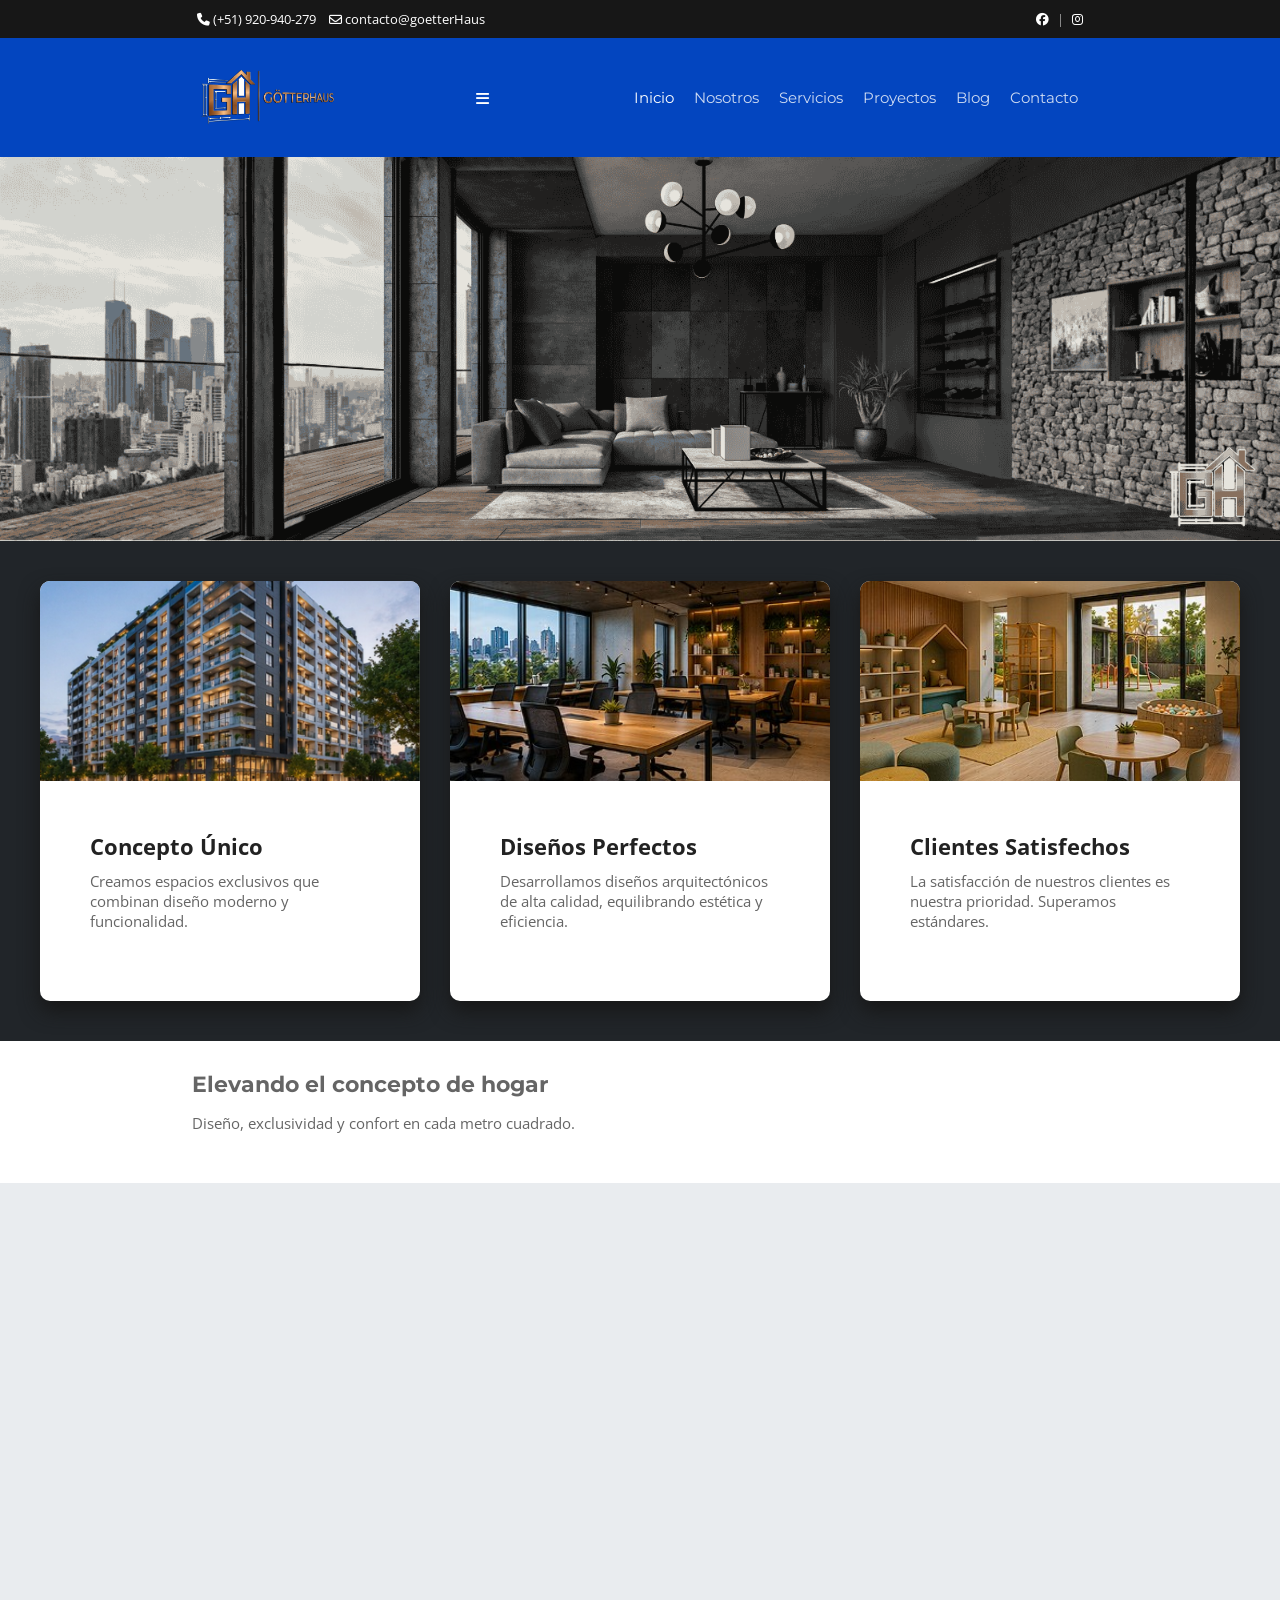
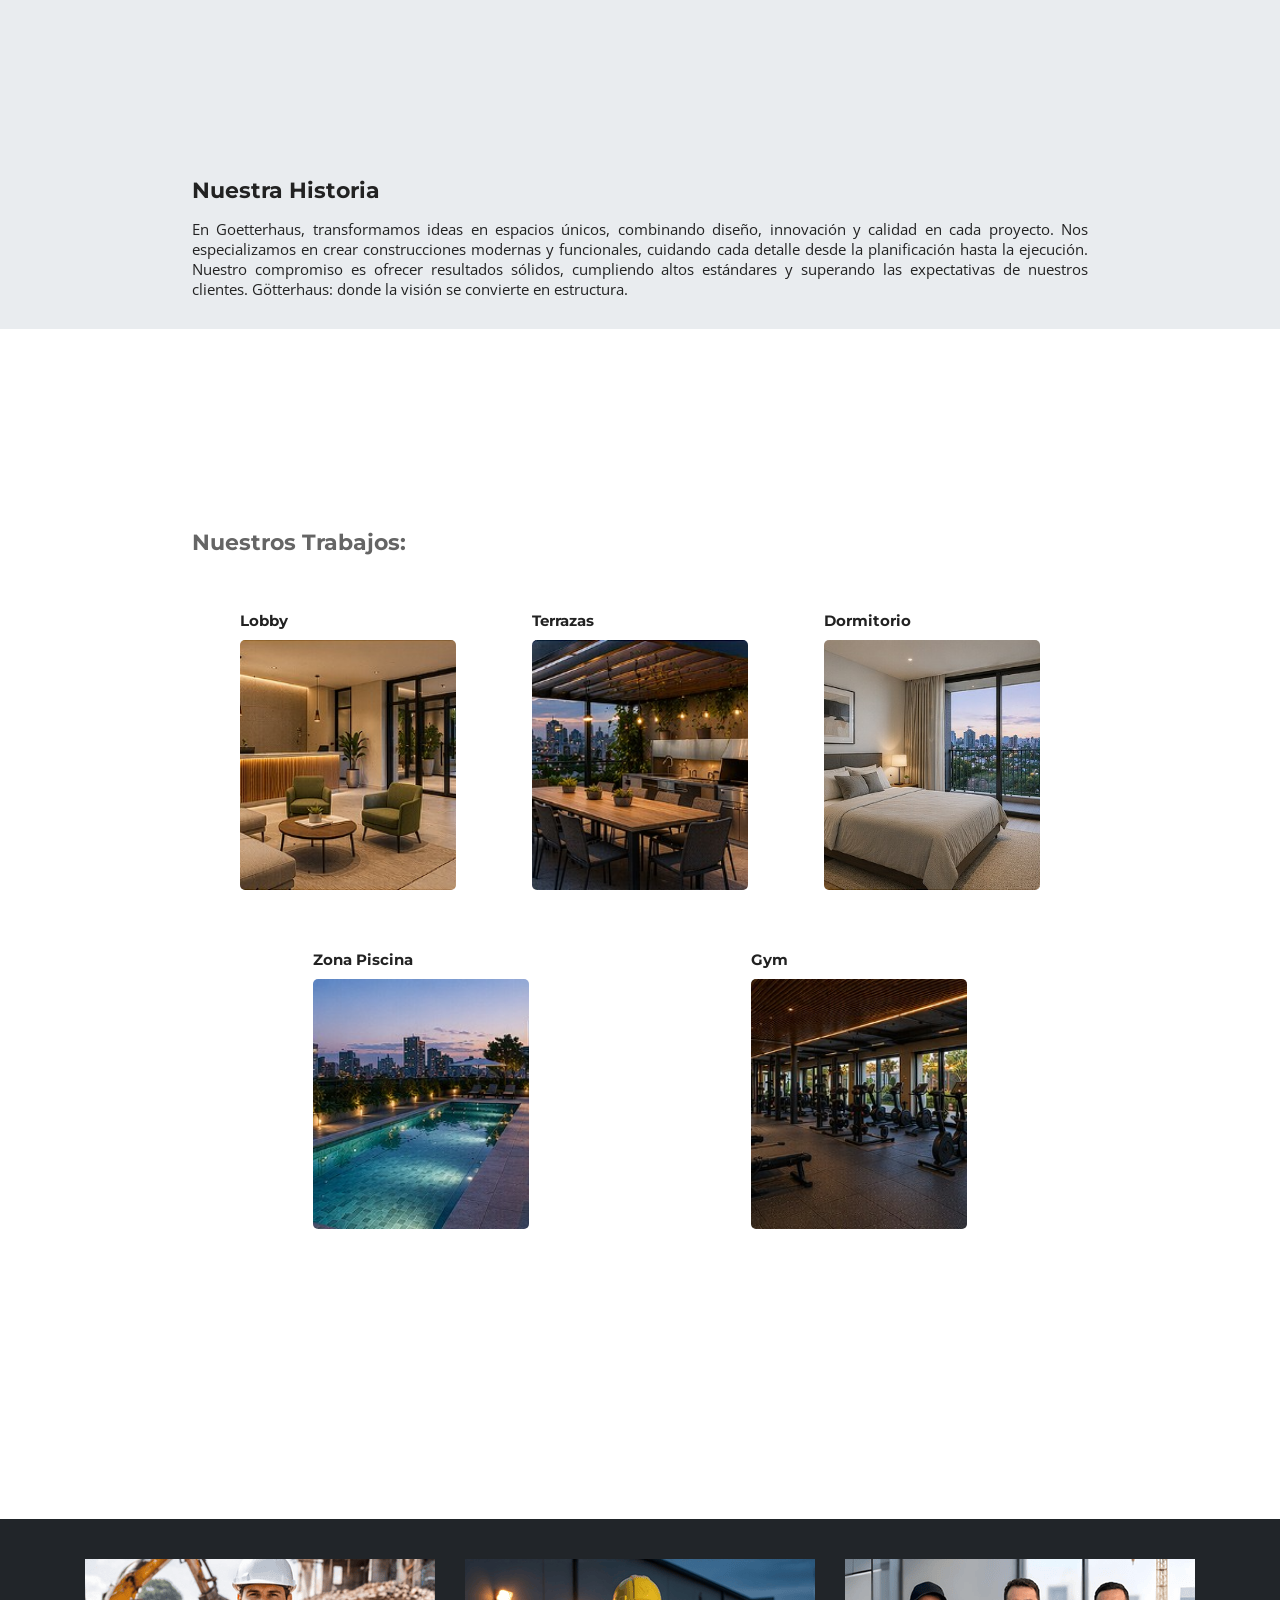
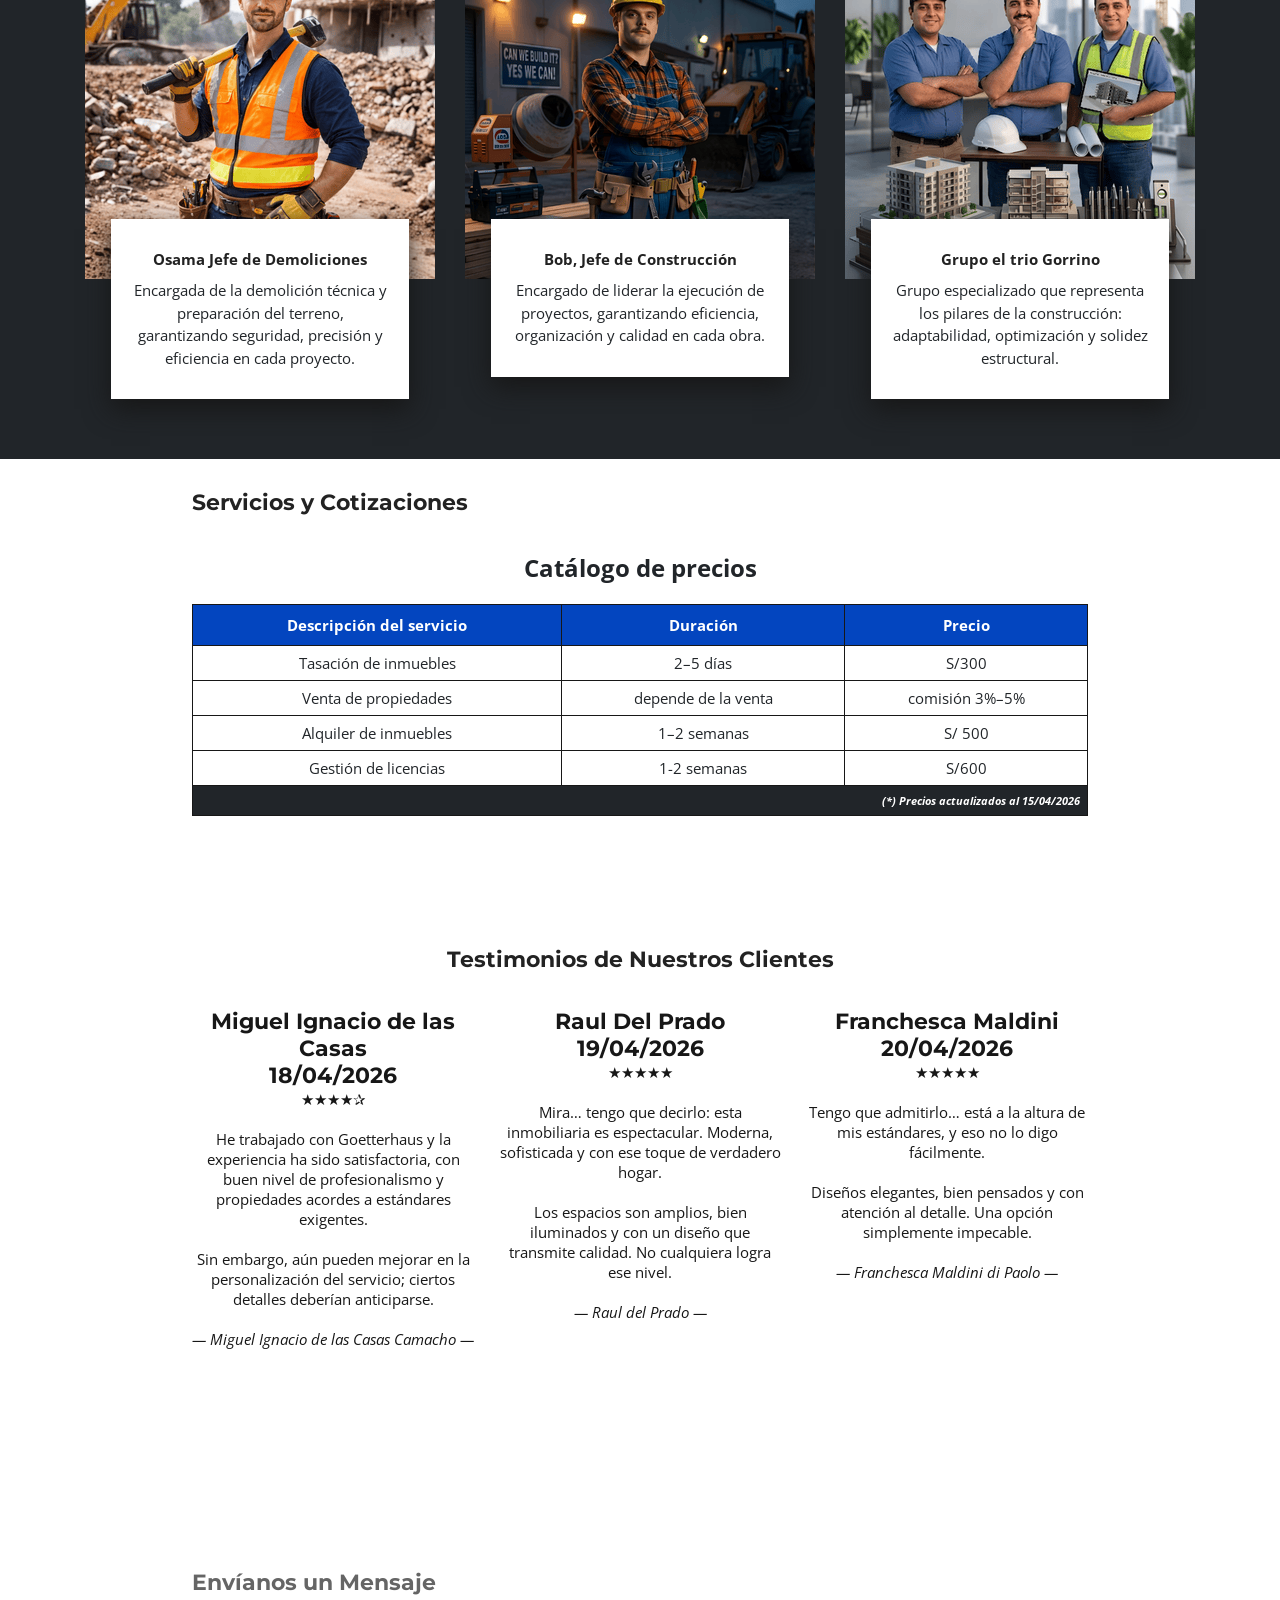
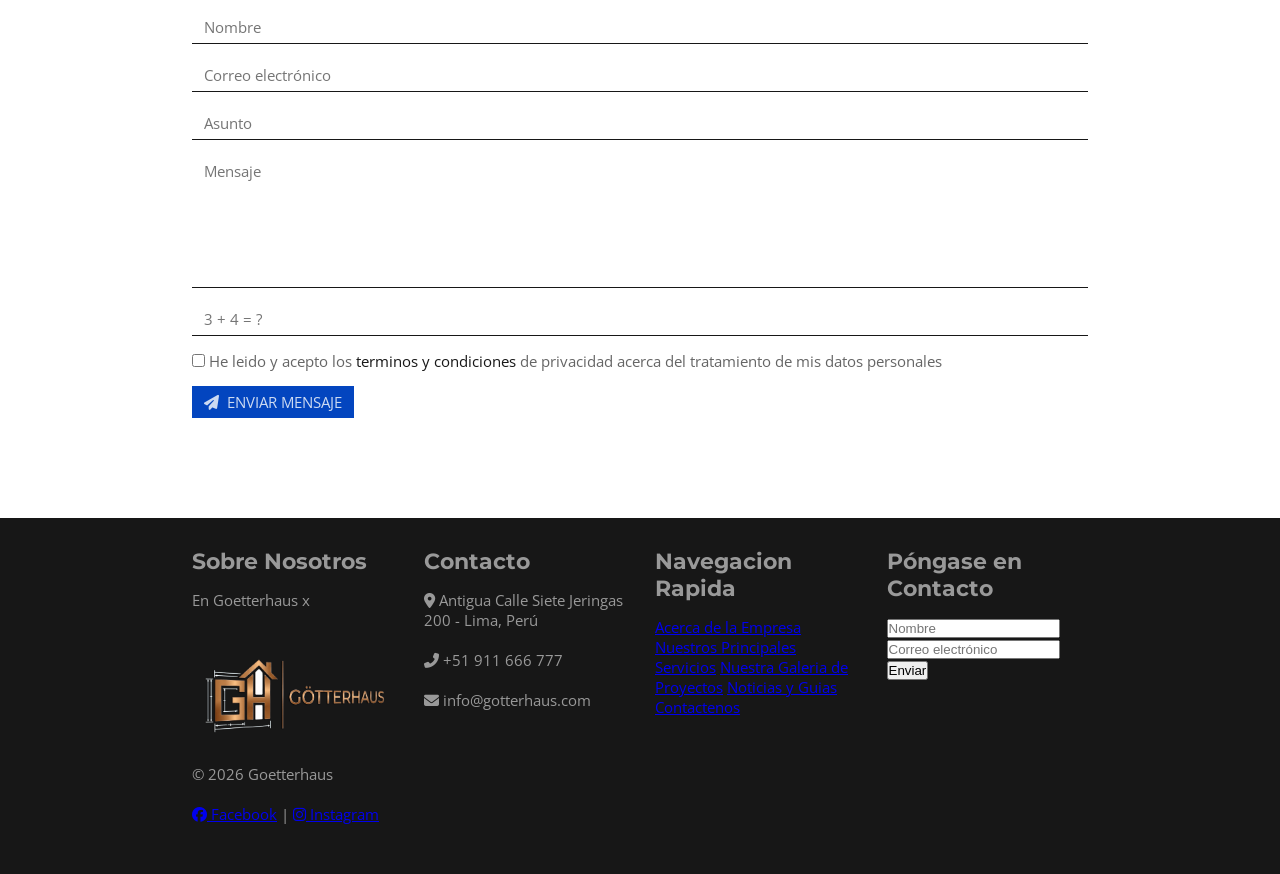
==== index.html @ 5c3af2b3 "Prueba de Guardado" ====
<!doctype html>
<html lang="es">
  <head>
    <meta charset="UTF-8" />
    <meta name="viewport" content="width=device-width, initial-scale=1.0" />
    <title>GoetterHaus inmobiliaria-Diseño</title>

    <link rel="stylesheet" href="assets/css/styles.css" />
    <link
      rel="shortcut icon"
      href="assets/img/iconogh.ico"
      type="image/x-icon"
    />

    <link rel="preconnect" href="https://fonts.googleapis.com" />
    <link rel="preconnect" href="https://fonts.gstatic.com" crossorigin />
    <link
      href="https://fonts.googleapis.com/css2?family=Montserrat:ital,wght@0,100..900;1,100..900&family=Open+Sans:ital,wght@0,300..800;1,300..800&display=swap"
      rel="stylesheet"
    />

    <link
      rel="stylesheet"
      href="https://cdnjs.cloudflare.com/ajax/libs/font-awesome/6.1.1/css/all.min.css"
    />
  </head>

  <body>
    <section id="topbar" class="padding-xs">
      <div class="container">
        <div class="topbar-container">
          <div class="topbar-contacts">
            <a target="_blank" href="tel+51920940279">
              <i class="fa-solid fa-phone"></i>
              (+51) 920-940-279
            </a>
            <a href="mailto:contacto@goetterHaus">
              <i class="fa-regular fa-envelope"></i>
              contacto@goetterHaus
            </a>
          </div>
          <!--fin del topbar-contacts-->

          <div class="topbar-social">
            <a href="#">
              <i class="fab fa-facebook"></i>
            </a>
            |
            <a href="#">
              <i class="fab fa-instagram"></i>
            </a>
          </div>
          <!--fin del topbar-social-->
        </div>
        <!--topbar-container-->
      </div>
      <!--fin del container-->
    </section>
    <!--fin del topbar-->

    <!-- Cabecera de la pagina -->
    <header class="header-principal sticky-top" id="header">
      <div class="nav-container">
        <div class="container padding-xs flex-header">
          <div class="nav-logo">
            <a href="index.html">
              <img class="img-fluid" src="assets/img/logogoetterhaus.png" alt="Goetterhaus">
            </a>
          </div>

          <!-- Menu hamburguesa -->
           <div class="nav-menu-toggle">
                <i class="fa-solid fa-bars"> </i>
           </div>
          <nav class="main-nav">
            <a class="main-nav-link main-nav-link-active" href="index.html">Inicio</a>
            <a class="main-nav-link" href="assets/pages/nosotros.html">Nosotros</a>
            <a class="main-nav-link" href="assets/pages/servicios.html">Servicios</a>
            <a class="main-nav-link" href="assets/pages/proyectos.html">Proyectos</a>
            <a class="main-nav-link" href="assets/pages/blog.html">Blog</a>
            <a class="main-nav-link" href="assets/pages/contactanos.html">Contacto</a>
          </nav>
        </div>
      </div>
    </header>

    <!-- Contenido principal -->
    <main>
      <section id="banner">
        <img
          class="img-fluid"
          src="assets/img/bannergh.png"
          alt="Imagen de Vista de Rascacielos"
        />
      </section>

     <section class="seccion-servicios">
            <div class="contenedor-tarjetas">
                <div class="tarjeta">
                    <img src="assets/img/edificio.jpg" alt="Concepto Único">
                    <div class="contenido-tarjeta">
                        <h3>Concepto Único</h3>
                        <p>Creamos espacios exclusivos que combinan diseño moderno y funcionalidad.</p>
                    </div>
                </div>

                <div class="tarjeta">
                    <img src="assets/img/coworking.jpg" alt="Diseños Perfectos">
                    <div class="contenido-tarjeta">
                        <h3>Diseños Perfectos</h3>
                        <p>Desarrollamos diseños arquitectónicos de alta calidad, equilibrando estética y eficiencia.
                        </p>
                    </div>
                </div>

                <div class="tarjeta">
                    <img src="assets/img/zonakids.jpg" alt="Clientes Satisfechos">
                    <div class="contenido-tarjeta">
                        <h3>Clientes Satisfechos</h3>
                        <p>La satisfacción de nuestros clientes es nuestra prioridad. Superamos estándares.</p>
                    </div>
                </div>
            </div>
        </section>

      <section id="slogan" class="padding-s">
        <div class="container">
          <h2>Elevando el concepto de hogar</h2>
          <p>Diseño, exclusividad y confort en cada metro cuadrado.</p>
        </div>
      </section>

      <section id="video-fondo">
        <div class="containervideo">
          <video class="video-fluid" muted autoplay loop>
            <source src="assets/video/vid1.mp4" type="video/mp4" />
          </video>
        </div>
      </section>

      <section id="blog" class="padding-xs">
        <div class="container">
          <h2>Nuestra Historia</h2>
          <p>
            En Goetterhaus, transformamos ideas en espacios únicos, combinando
            diseño, innovación y calidad en cada proyecto. Nos especializamos en
            crear construcciones modernas y funcionales, cuidando cada detalle
            desde la planificación hasta la ejecución. Nuestro compromiso es
            ofrecer resultados sólidos, cumpliendo altos estándares y superando
            las expectativas de nuestros clientes. Götterhaus: donde la visión
            se convierte en estructura.
          </p>
        </div>
      </section>

      <section class="padding-xl" id="galeria-fondo">
        <div class="container padding-xl">
          <h2>Nuestros Trabajos:</h2>
          <div class="galeria-bloques">
            <div class="item-trabajo">
              <p>Lobby</p>
              <img src="assets/img/lobby.jpg" alt="lobby" class="img-fluid" />
            </div>
            <div class="item-trabajo">
              <p>Terrazas</p>
              <img
                src="assets/img/terrazaconparrilla.jpg"
                alt="terrazas"
                class="img-fluid"
              />
            </div>
            <div class="item-trabajo">
              <p>Dormitorio</p>
              <img
                src="assets/img/dormitorio.jpg"
                alt="dormitorio"
                class="img-fluid"
              />
            </div>
            <div class="item-trabajo">
              <p>Zona Piscina</p>
              <img
                src="assets/img/zonapiscina.jpg"
                alt=" zona piscina"
                class="img-fluid"
              />
            </div>
            <div class="item-trabajo">
              <p>Gym</p>
              <img src="assets/img/gym.jpg" alt="gym" class="img-fluid" />
            </div>
          </div>
        </div>
      </section>
<section class="contenedor-tarjetas">
            <div class="tarjeta-equipo">
                <div class="imagen-equipo">
                    <img src="assets/img/obl.png" alt="Osama 11/9 Demoliciones">
                </div>
                <div class="contenido-equipo">
                    <h3>Osama Jefe de Demoliciones</h3>
                    <p>Encargada de la demolición técnica y preparación del terreno, garantizando seguridad, precisión y
                        eficiencia en cada proyecto.</p>
                </div>
            </div>
            <div class="tarjeta-equipo">
                <div class="imagen-equipo">
                    <img src="assets/img/bobelconstructor.png" alt="Bob Jefe Constructor">
                </div>
                <div class="contenido-equipo">
                    <h3>Bob, Jefe de Construcción</h3>
                    <p>Encargado de liderar la ejecución de proyectos, garantizando eficiencia, organización y calidad
                        en cada obra.</p>
                </div>
            </div>

            <div class="tarjeta-equipo">
                <div class="imagen-equipo">
                    <img src="assets/img/grupoporcino.png" alt="grupoPorcino">
                </div>
                <div class="contenido-equipo">
                    <h3>Grupo el trio Gorrino</h3>
                    <p>Grupo especializado que representa los pilares de la construcción: adaptabilidad, optimización y
                        solidez estructural.</p>
                </div>
            </div>

        </section>

      <section class="padding-s" id="servicios">
        <div class="container">
          <div id="muestra">
            <h2>Servicios y Cotizaciones</h2>
          </div>
          <table class="tbl-servicios">
            <caption>
              Catálogo de precios
            </caption>
            <thead>
              <tr>
                <th>Descripción del servicio</th>
                <th>Duración</th>
                <th>Precio</th>
              </tr>
            </thead>
            <tbody>
              <tr>
                <td>Tasación de inmuebles</td>
                <td>2–5 días</td>
                <td>S/300</td>
              </tr>
              <tr>
                <td>Venta de propiedades</td>
                <td>depende de la venta</td>
                <td>comisión 3%–5%</td>
              </tr>
              <tr>
                <td>Alquiler de inmuebles</td>
                <td>1–2 semanas</td>
                <td>S/ 500</td>
              </tr>
              <tr>
                <td>Gestión de licencias</td>
                <td>1-2 semanas</td>
                <td>S/600</td>
              </tr>
            </tbody>
            <tfoot>
              <tr>
                <td colspan="3">(*) Precios actualizados al 15/04/2026</td>
              </tr>
            </tfoot>
          </table>
        </div>
      </section>

     <section id="testimonios" class="padding-xl">
        <div class="container">

          <h2>Testimonios de Nuestros Clientes</h2>

          <div class="testimonio-container "> 

            <div class="col">
                <article>
                  <h3>Miguel Ignacio de las Casas</h3>
                  <h4>18/04/2026</h4>
                  <p>★★★★✰</p>
                  <p>
                    He trabajado con Goetterhaus y la experiencia ha sido
                    satisfactoria, con buen nivel de profesionalismo y propiedades
                    acordes a estándares exigentes.
                  </p>
                  <p>
                    Sin embargo, aún pueden mejorar en la personalización del
                    servicio; ciertos detalles deberían anticiparse.
                  </p>
                  <p class="firma">— Miguel Ignacio de las Casas Camacho —</p>
                </article>
            </div>

            <div class="col">
                <article>
                  <h3>Raul Del Prado</h3>
                  <h4>19/04/2026</h4>
                  <p>★★★★★</p>
                  <p>
                    Mira… tengo que decirlo: esta inmobiliaria es espectacular.
                    Moderna, sofisticada y con ese toque de verdadero hogar.
                  </p>
                  <p>
                    Los espacios son amplios, bien iluminados y con un diseño que
                    transmite calidad. No cualquiera logra ese nivel.
                  </p>
                  <p class="firma">— Raul del Prado —</p>
                </article>
            </div>

            <div class="col">
                <article>
                  <h3>Franchesca Maldini</h3>
                  <h4>20/04/2026</h4>
                  <p>★★★★★</p>
                  <p>
                    Tengo que admitirlo… está a la altura de mis estándares, y eso
                    no lo digo fácilmente.
                  </p>
                  <p>
                    Diseños elegantes, bien pensados y con atención al detalle. Una
                    opción simplemente impecable.
                  </p>
                  <p class="firma">— Franchesca Maldini di Paolo —</p>
                </article>
            </div>

          </div>
        </div>
      </section>
      
      <!-- Formulario de Contacto -->
      <section id="contacto" class="padding-xl">
        <div class="container">
          <h2>Envíanos un Mensaje</h2>

          <!-- Objeto formulario -->
          <form action="#">
            <!-- Flexbox -->
            <div>
              <div>
                <input class="form-control" type="text" placeholder="Nombre">
              </div>
              <div>
                <input class="form-control" type="email" placeholder="Correo electrónico">
              </div>
              <div>
                <input class="form-control" type="text" placeholder="Asunto">
              </div>
              <div>
                <textarea class="form-control form-control-noresize" placeholder="Mensaje" rows="6" cols="40"></textarea>
              </div>
              <div>
                <input class="form-control" type="text" placeholder="3 + 4 = ?">
              </div>
              <div>
                <input type="checkbox">
                <label for="">He leido y acepto los 
                  <a class="form-link" target="_blank" 
                  href="https://www.iubenda.com/es/help/37616-que-son-los-terminos-y-condiciones-y-para-que-sirven/">terminos y condiciones</a>
                  de privacidad acerca del tratamiento de mis datos personales
                </label>
              </div>
              <div>
                <button class="form-submit" type="submit"><i class="fa-solid fa-paper-plane"> </i>
                &nbsp;Enviar mensaje</button>
              </div>
            </div>
          </form>
        </div>
      </section>
    </main>

    <footer id="footer" class="padding-s">
      <div class="container">
        <!-- Flexbox Padre footer-->
        <div class="footer-flexbox">
          <!-- FH1 footer -->
          <div class="footer-column">
            <div class="footer-column-about">
              <h2>Sobre Nosotros</h2>
              <p>En Goetterhaus x</p>
              <div class="imagen-column-about">
                <img class="img-fluid" src="assets/img/logogoetterhaus.png" alt="Goetterhaus">
              </div>
            </div>
          </div>

          <!-- FH2 footer -->
          <div class="footer-column">
            <div class="footer-column-contacts">
              <h2>Contacto</h2>
              <p>
                <i class="fas fa-map-marker-alt"></i> Antigua Calle Siete Jeringas
                200 - Lima, Perú
              </p>
              <p><i class="fas fa-phone-alt"></i> +51 911 666 777</p>
              <p><i class="fas fa-envelope"></i> info@gotterhaus.com</p>
            </div>
          </div>

          <!-- FH3 footer -->
          <div class="footer-column">
            <div class="footer-column-navfast">
              <h2>Navegacion Rapida</h2>
              <a href="#">Acerca de la Empresa</a>
              <a href="#">Nuestros Principales Servicios</a>
              <a href="#">Nuestra Galeria de Proyectos</a>
              <a href="#">Noticias y Guias</a>
              <a href="#">Contactenos</a>
            </div>
          </div>

          <!-- FH4 footer (form) -->
          <div class="footer-column">
            <div class="footer-column-send">
              <h2>Póngase en Contacto</h2>
              <form>
              <input type="text" placeholder="Nombre" required />
              <input type="email" placeholder="Correo electrónico" required />
              <button type="submit">Enviar</button>
              </form>
            </div>
          </div>
        </div>

        <!-- Flexbox Padre footer copy-->
        <div class="footercopy-flexbox">
          <!-- FH1 footer copy -->
          <div class="footercopy-column">
            <div>
              <p>&copy; 2026 Goetterhaus</p>
            </div>
          </div>
          <!-- FH1 footer copy -->
          <div>
            <div class="footercopy-column">
              <p>
                <a href="#"><i class="fab fa-facebook"></i> Facebook</a> |
                <a href="#"><i class="fab fa-instagram"></i> Instagram</a>
              </p>
            </div>
          </div>
        </div>
      </div>
    </footer>
  </body>
</html>
---- assets/css/styles.css ----
/* ----------------------------------- */
/* Declarar Variables CSS */
/* ----------------------------------- */
:root {
  /* Paleta de colores */
  --color1: #0345bf;
  /*Color del fondo del top bar*/
  --color2: #ffffff;
  /*Color del texto del top bar*/
  --color3: #656565;
  /*Color gris medio(para texto con fondo blanco)*/
  --color4: #222222;
  /*Color gris oscuro(para titulos)*/
  --color5: #212529;
  /*Color gris muy oscuro(para fondo)*/
  --color6: #171717;
  /*Color del fondo del pie de pagina*/
  --color7: #999999;
  /*Color del texto del pie de pagina*/
  --color8: #e9ecef;
  /*Color gris claro(para fondos)*/
  --color9: #dee2e6;
  /*Color subheading de los colaboradores*/
  --color10: #ffffffcc;
  /*X*/
  --color11: #0345bfb3; /*Color azul con transparrencia para el efecto hover de las fotos del equipo*/

  /* Tipografia */
  --fuente-titulos: "Montserrat", sans-serif;
  --fuente-Parrafos: "Open Sans", sans-serif;

  /* Interlineado */
  --spacing1: 1.8;
}

/* ----------------------------------- */
/* Selector universal de elementos */
/* ----------------------------------- */
* {
  /* Elimina los espacios predeterminados */
  margin: 0;
  padding: 0;

  /* Evita que un contenedor cambie de tamaño al agregar espacios */
  box-sizing: border-box;
}

/* ----------------------*/
/* Selectores de tipo id */
/* ----------------------*/

#header {
  background-color: var(--color1);
  color: var(--color2);
}

/*Flex box barra de menu*/
.flex-header {
  background-color: var(--color1);
  display: flex;
  flex-direction: row;
  justify-content: space-between;
  align-items: center;
}

.main-nav {
  display: flex;
  flex-direction: row;
}

.main-nav-link {
  display: inline-block;
  /*Trata cada enlaze como una caja*/
  color: var(--color10);
  padding: 5px 10px;
  text-decoration: none;
  transition: all 0.4s ease-in-out;
}

.main-nav-link:hover {
  color: var(--color2);
}

.main-nav-link-active {
  color: var(--color2);
}

#footer {
  background-color: var(--color6);
  color: var(--color7);
}

#muestra {
  background-color: var(--color2);
  color: var(--color4);
}

#concept {
  background-color: var(--color5);
  color: var(--color2);
}

#design {
  background-color: var(--color4);
  color: var(--color2);
}

#customers {
  background-color: var(--color6);
  color: var(--color2);
}

#blog {
  color: var(--color4);
  background-color: var(--color8);
  text-align: justify;
}

#team {
  background-color: var(--color5);
  color: var(--color9);
}

#team h2 {
  color: var(--color2);
}

#testimonios {
  color: var(--color4);
  background-color: var(--color2);
  text-align: center;
}

#video-fondo {
  background-color: var(--color8);
  padding-top: 40px;
  padding-bottom: 40px;
}

/* ---------------------------- */
/* Selectores de tipo etiqueta */
/* ----------------------------*/

/* aplicar estilos a los elementos de la pagina */
body {
  background-color: var(--color2);
  color: var(--color3);
  font-family: var(--fuente-Parrafos);
  font-size: 15px;
}

h1,
h2,
h3,
h4,
h5,
h6 {
  font-family: var(--fuente-titulos);
  font-size: 22px;
}

nav a {
  font-family: var(--fuente-titulos);
}

h2 {
  margin-bottom: 15px;
}

/* Elimina los espacios que aparecen debajo del objeto imagen y video */
img,
video {
  display: block;
}

p {
  margin-bottom: 20px;
}

nav a {
  color: white;
  /*Color de la letra de el encabezado*/
  text-decoration: none;
  /* quita el subrayado */
}

/* ---------------------- */
/* Selector de tipo class */
/* -----------------------*/

/* Padding extra pequeño */
.padding-xs {
  padding-top: 10px;
  padding-bottom: 10px;
}

/* Padding pequeño */
.padding-s {
  padding-top: 30px;
  padding-bottom: 30px;
}

/* Padding extra grande */
.padding-xl {
  padding-top: 100px;
  padding-bottom: 100px;
}

/* Ajustar el ancho del contenedor en pantalla */
.container {
  max-width: 70%;
  margin: auto;
}

.containervideo {
  max-width: 70%;
  margin: auto;
}

.nav-logo {
  width: 149px;
  height: auto;
}

/* Responsive para imagenes */
.img-fluid {
  width: 100%;
  height: auto;
}

/* Responsive para videos */
.video-fluid {
  width: 100%;
  height: auto;
  aspect-ratio: 16 / 9;
}

.tbl-servicios {
  width: 100%;
  border-collapse: collapse;
}

.tbl-servicios th {
  background-color: var(--color1);
  color: var(--color2);
  border: 1.5px solid var(--color6);
  padding: 10px;
}

.tbl-servicios td {
  border: 1px solid var(--color6);
  padding: 7px;
  color: var(--color5);
  text-align: center;
}

.tbl-servicios tfoot td {
  font-size: 0.7rem;
  text-align: right;
  font-style: italic;
  font-weight: bold;
  background-color: var(--color5);
  color: var(--color2);
}

.tbl-servicios caption {
  font-weight: bold;
  text-align: center;
  font-size: 1.5rem;
  color: var(--color5);
  padding-top: 20px;
  padding-bottom: 20px;
}

.firma {
  margin-top: 15px;
  font-style: italic;
}

.galeria-bloques {
  text-align: center;
  width: 100%;
  margin-bottom: 50px;
}

.item-trabajo {
  width: 100%;
  margin: auto;
  padding: 20px;
  text-align: left;
}

.item-trabajo p {
  color: var(--color4);
  font-family: var(--fuente-titulos);
  font-size: 15px;
  font-weight: bold;
  margin-bottom: 10px;
}

/* flexbox Informacion acerca de nosotros */

.contenedor-tarjetas {
  background-color: var(--color5);
  display: flex;
  justify-content: center;
  flex-wrap: wrap;
  gap: 30px;
  padding: 40px;
}

.tarjeta {
  background: var(--color2);
  border-radius: 10px;
  overflow: hidden;
  box-shadow: 0 10px 20px var(--color6);
  transition: transform 0.4s ease;
  flex: 1;
  max-width: 400px;
}

.tarjeta:hover {
  transform: translateY(-15px);
}

.tarjeta img {
  width: 100%;
  height: 200px;
  object-fit: cover;
}

.contenido-tarjeta {
  padding: 50px;
}

.contenido-tarjeta h3 {
  margin-bottom: 10px;
  color: var(--color4);
  font-family: var(--fuente-Parrafos);
}
.contenido-tarjeta-equipo h3 {
  margin: 10px;
  color: var(--color4);
  font-family: var(--fuente-Parrafos);
}

/*flexbox galeria de proyectos*/
.galeria-bloques {
  display: flex;
  flex-wrap: wrap;
  justify-content: center;
  gap: 20px;
  padding: 20px;
}

.item-trabajo {
  flex: 0 1 30%;
  transition:
    transform 0.3s ease,
    box-shadow 0.3s ease;
  cursor: pointer;
}

.item-trabajo:hover {
  transform: scale(1.1);
  box-shadow: 0 10px 20px;
}

.item-trabajo img {
  width: 100%;
  height: 250px;
  object-fit: cover;
  border-radius: 5px;
}

#topbar {
  background-color: var(--color6);
  color: var(--color7);
  font-size: 0.8rem;
}

.topbar-container {
  display: flex;
  flex-direction: row;
  justify-content: space-between;
  align-items: center;
}

.topbar-container a {
  color: var(--color2);
  text-decoration: none;
  padding: 0px 5px;
}

.sticky-top {
  /*Deja el elemento pegado cuando llegue a la posicion 0 de la parte superior de la ventana*/
  position: sticky;
  top: 0px;
  /*Controla la profundidad de la caja, mientras mas alto sea el número, mas "encima" se mostrara la caja*/
  z-index: 1000;
}

/*Clase para estilizar el formulario*/
.form-control {
  display: block;
  /*Se trabajara como una caja*/
  width: 100%;
  padding: 6px 12px;
  margin-bottom: 15px;
  font: inherit; /*Hereda la fuente del body*/
  border: 1px;
  outline: none;
  border-bottom: 1px solid var(--color6);
}

.form-link {
  color: var(--color6);
  text-decoration: none;
}

.form-submit {
  background-color: var(--color1);
  color: var(--color10);
  padding: 6px 12px;
  border: 1px;
  font: inherit;
  margin-top: 15px;
  cursor: pointer;
  text-transform: uppercase;
  transition: all 0.3s ease-in-out;
}

.form-submit:hover {
  background-color: var(--color4);
}

.form-control-noresize {
  resize: none;
}

.footer-flexbox {
  display: flex;
  flex-direction: row;
  margin-left: -15px;
  margin-right: -15px;
}

.footer-column {
  flex-basis: 0;
  flex-grow: 1;
  padding-left: 15px;
  padding-right: 15px;
}


/* Sección principal del título de página. Permite mostrar una imagen de fondo centrada,
alinear el contenido al centro y controlar la apariencia visual del banner */
.page-title {
  height: 300px;
  display: flex;
  justify-content: center;
  align-items: center;
  text-align: center;
  color: var(--color2);
  background-size: cover;
  background-position: center;
  position: relative;
  background-image: url("../img/exteriores.jpg");
}

/* Capa superpuesta con degradado oscuro para mejorar la visibilidad del texto */
.page-title::before {
  content: "";
  position: absolute;
  inset: 0;
  background: linear-gradient(rgba(0, 0, 0, 0.65), rgba(0, 0, 0, 0.35));
}

/* Contenedor del texto principal. Se coloca encima del degradado */
.page-title-content {
  position: relative;
  z-index: 1;
}
/* Estilo del título principal */
.page-title-content h2 {
  font-size: 2.5rem !important;
  margin-bottom: 10px;
}

/* Estilo del texto descriptivo */
.page-title-content p {
  font-size: 1.1rem;
}

/*Contenido tarjeta equipo*/

.tarjeta-equipo {
  flex: 1;
  min-width: 250px;
  max-width: 350px;
  display: flex;
  flex-direction: column;
  align-items: center;
  margin-bottom: 20px;
}

.imagen-equipo {
  position: relative;
  width: 100%;
  height: 320px;
  overflow: hidden;
}

.imagen-equipo img {
  width: 100%;
  height: 100%;
  object-fit: cover;
  display: block;
}

.imagen-equipo::after {
  content: "";
  position: absolute;
  top: 0;
  left: 0;
  width: 100%;
  height: 100%;
  background-color: var(--color11);
  opacity: 0;
  transition: opacity 0.4s ease;
}

.tarjeta-equipo:hover .imagen-equipo::after {
  opacity: 1;
}

.contenido-equipo {
  background: var(--color2);
  width: 85%;
  margin-top: -60px;
  position: relative;
  z-index: 10;
  padding: 30px 20px;
  text-align: center;
  box-shadow: 0 10px 25px var(--color6);
}

/* Textos dentro del recuadro */
.contenido-equipo h3 {
  margin: 0 0 10px 0;
  color: var(--color4);
  font-family: var(--fuente-Parrafos);
  font-size: 15px;
}

.contenido-equipo p {
  margin: 0;
  color: var(--color5);
  font-size: 15px;
  line-height: 1.5;
}

.col {
  flex: 1;
  flex-wrap: wrap;
  padding-top: 20px;
}

.testimonio-container {
  display: flex;
  flex-direction: row;
  justify-content: center;
  color: var(--color6);
  gap: 25px;
}
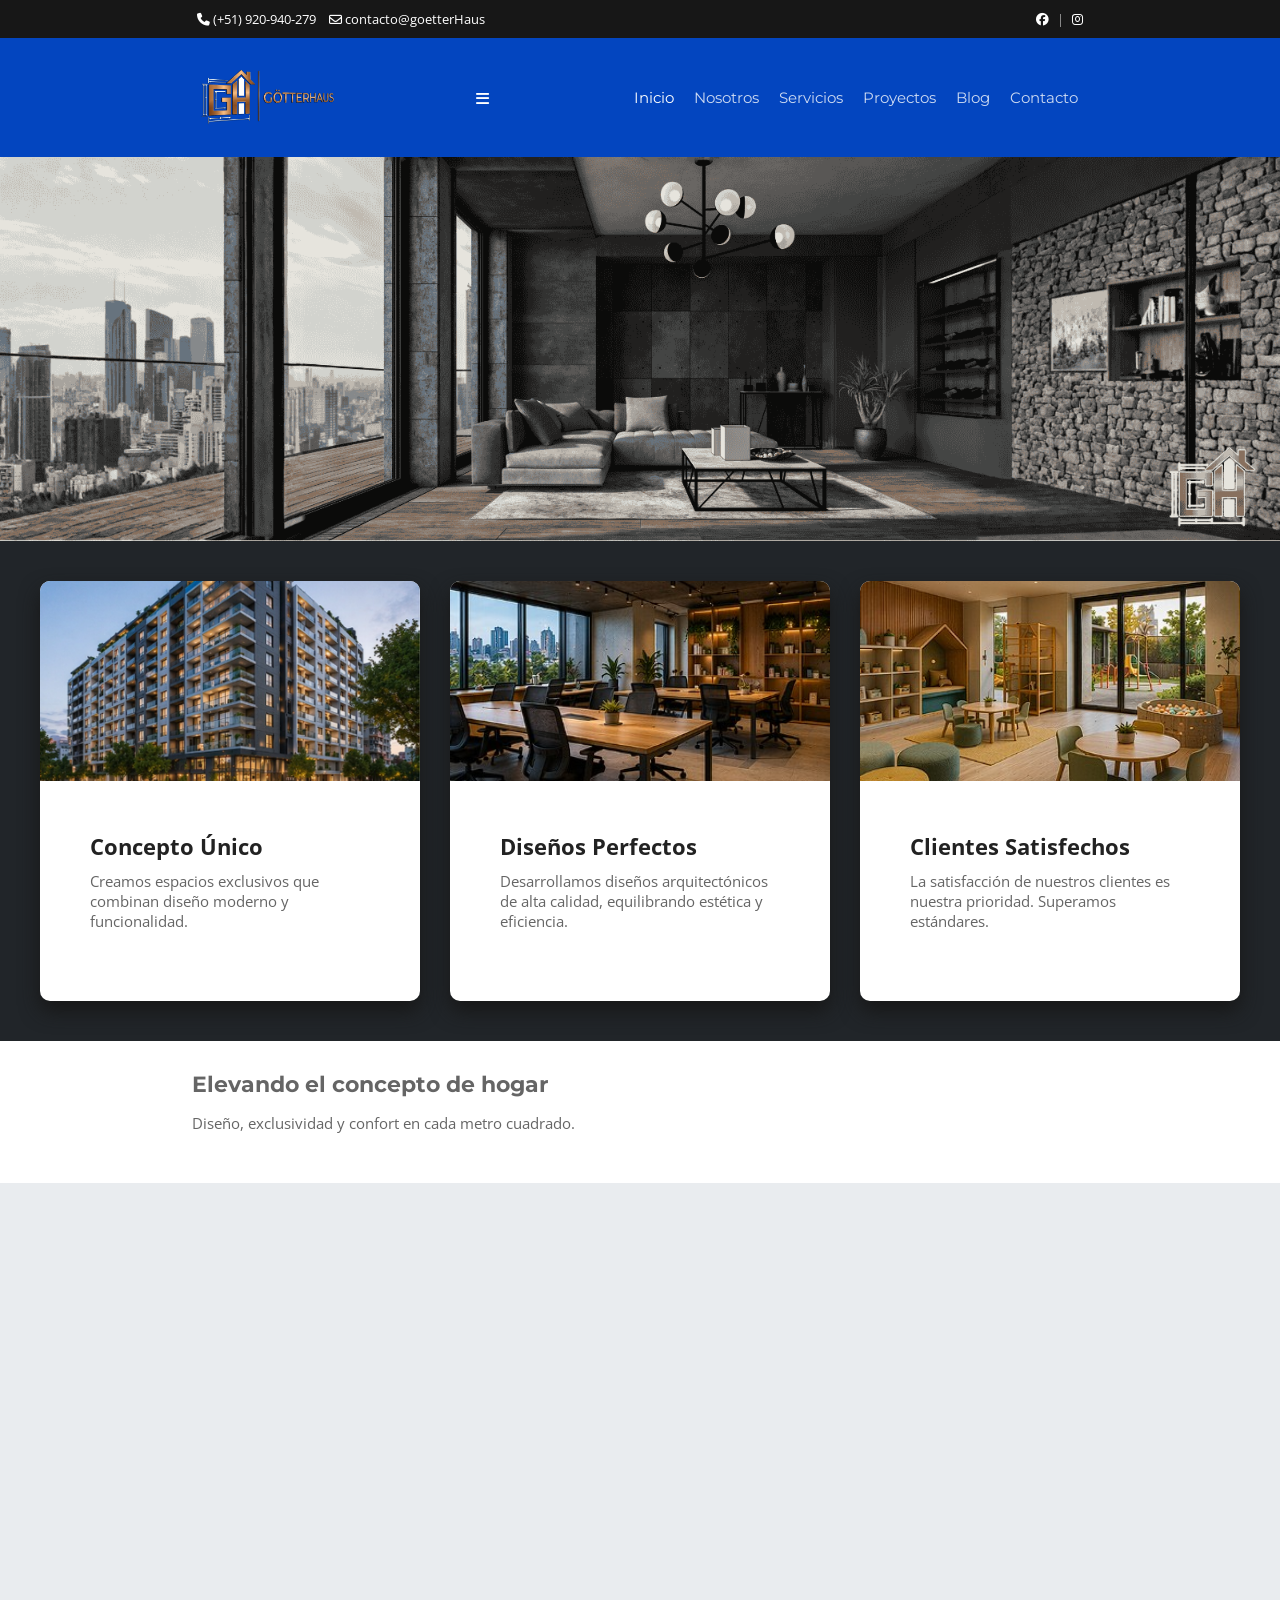
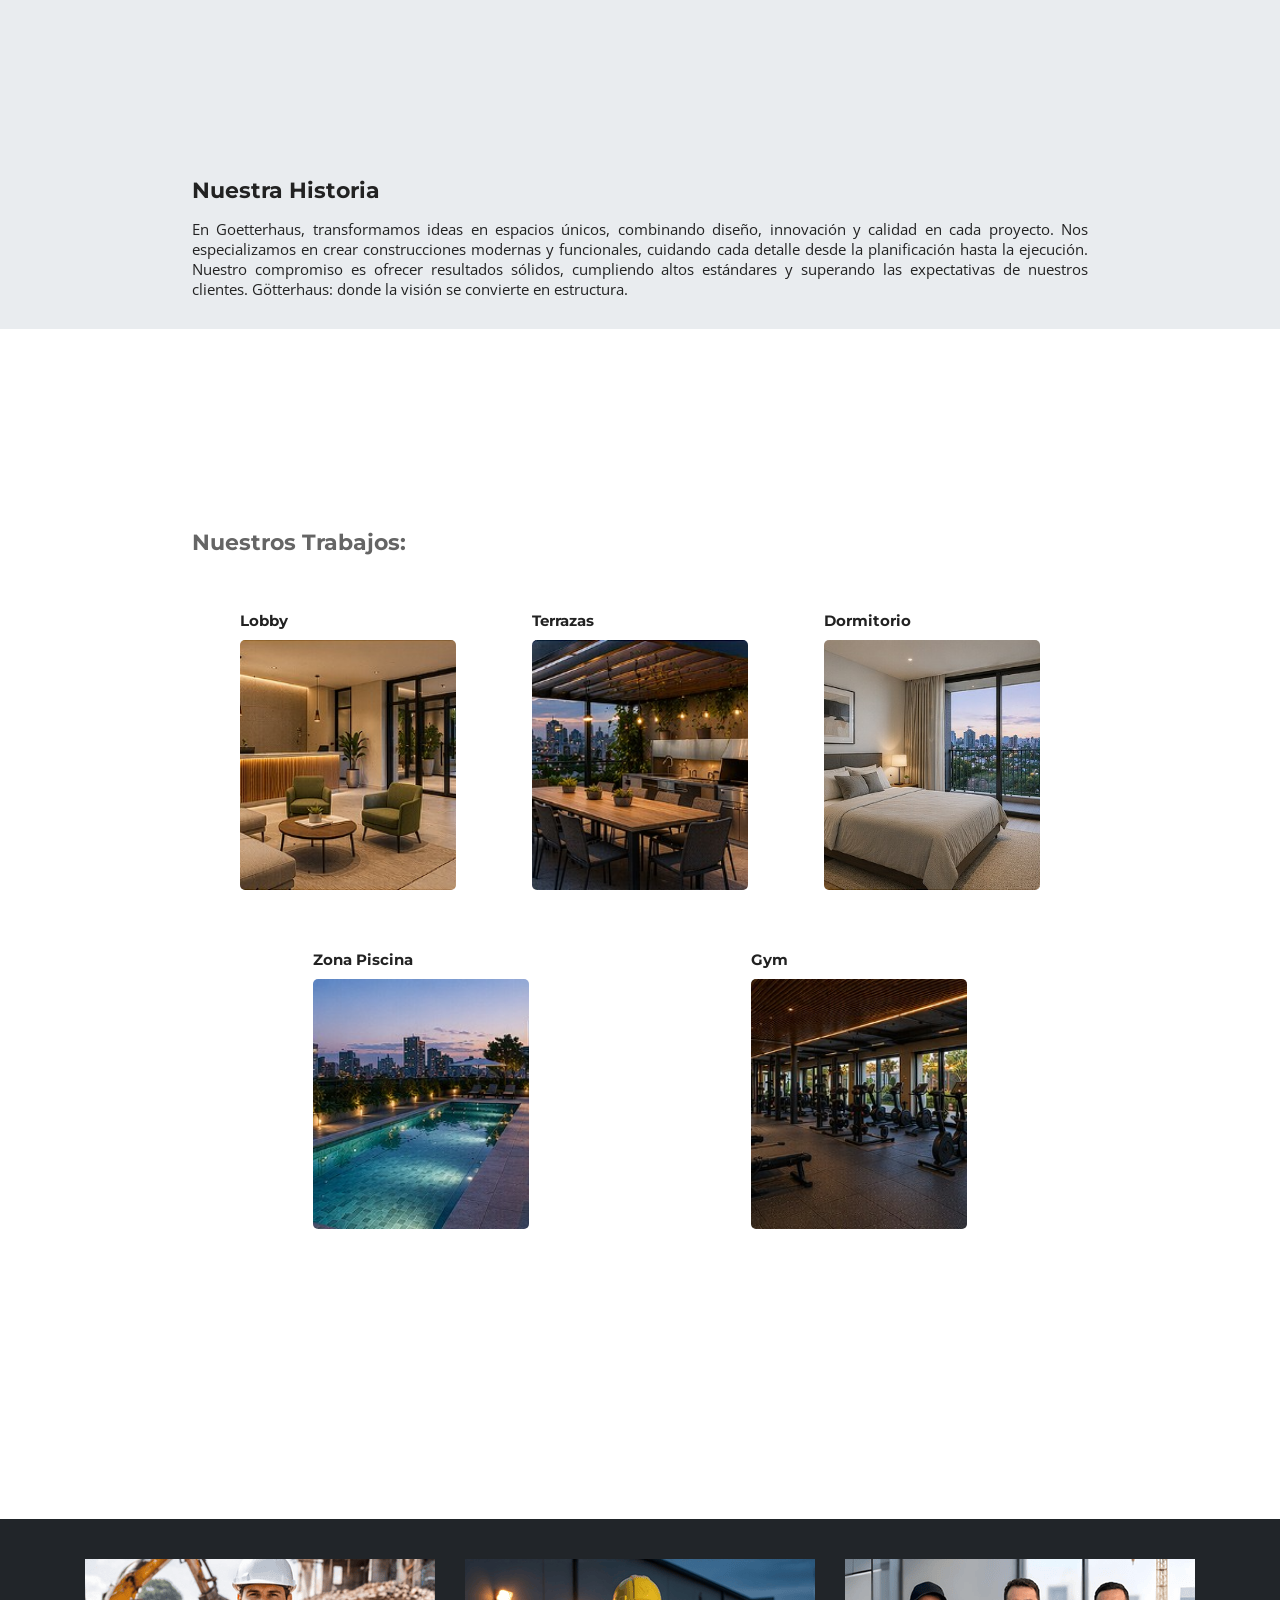
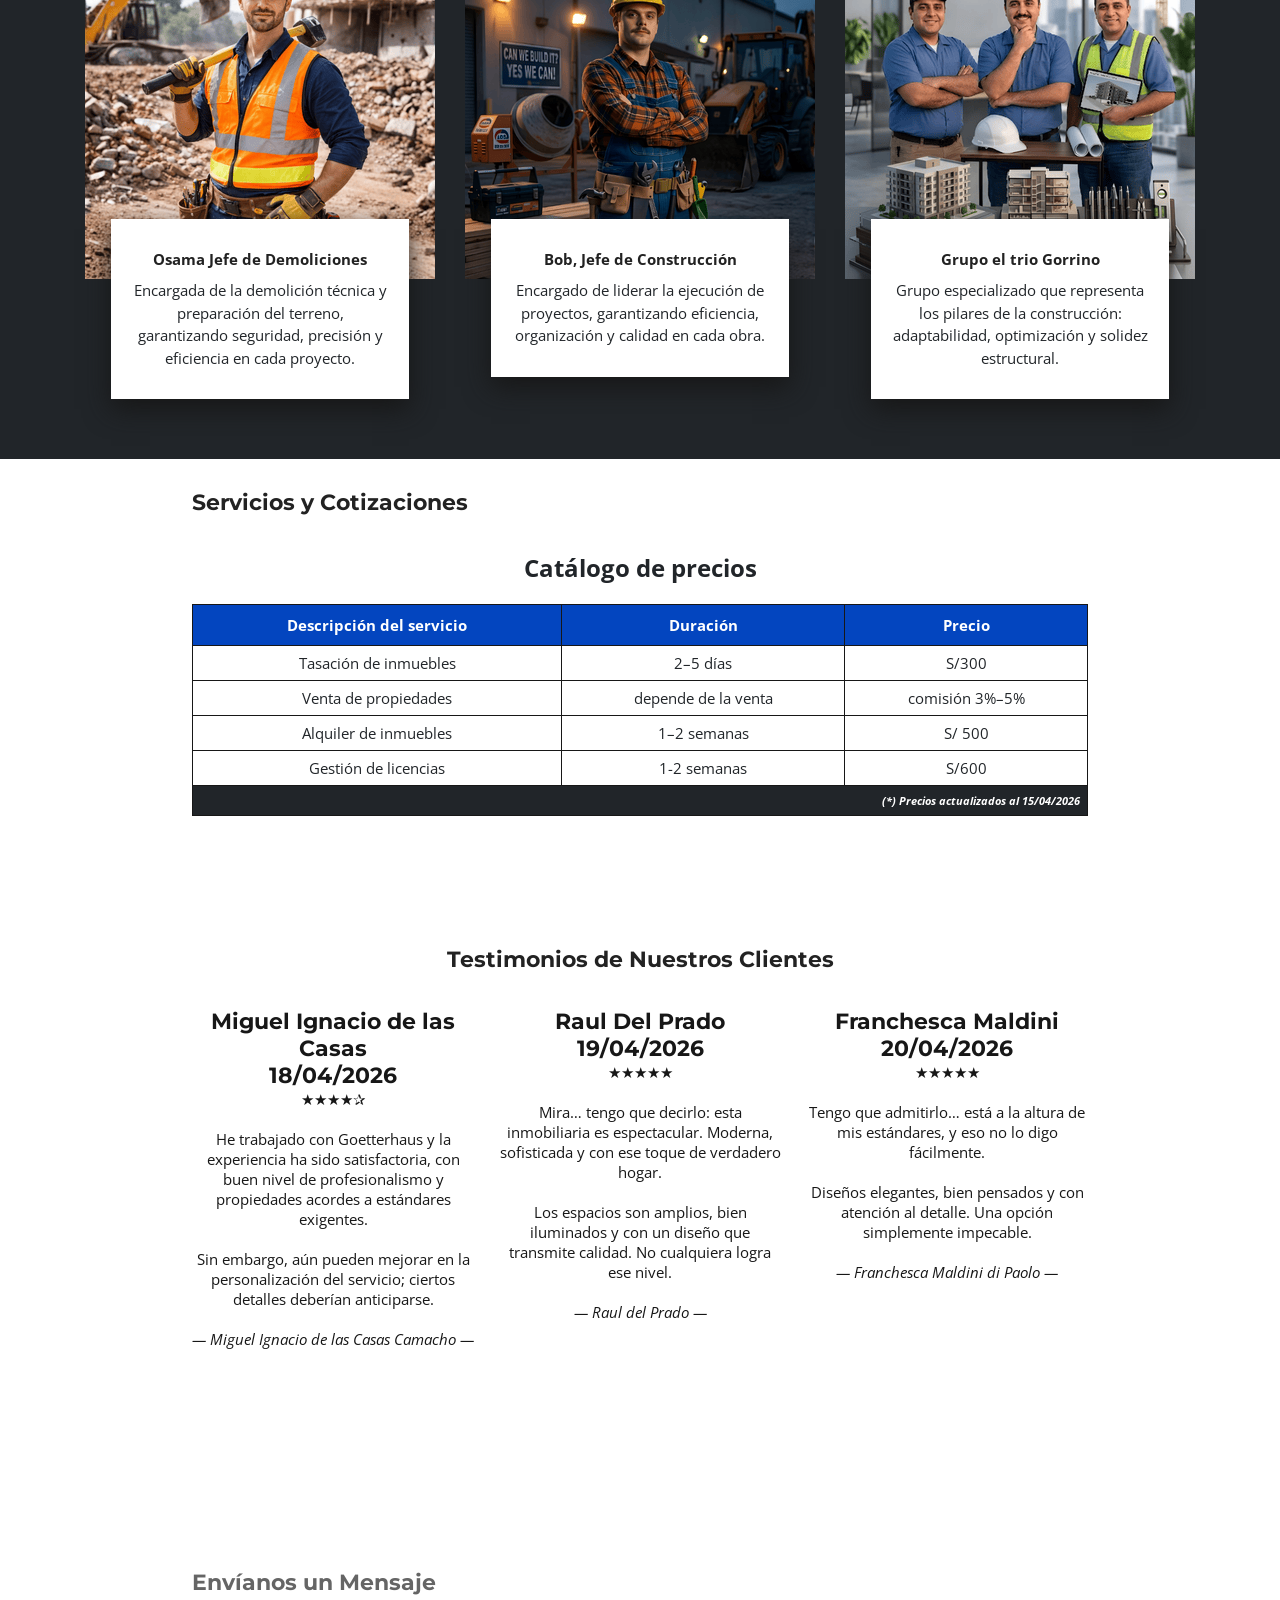
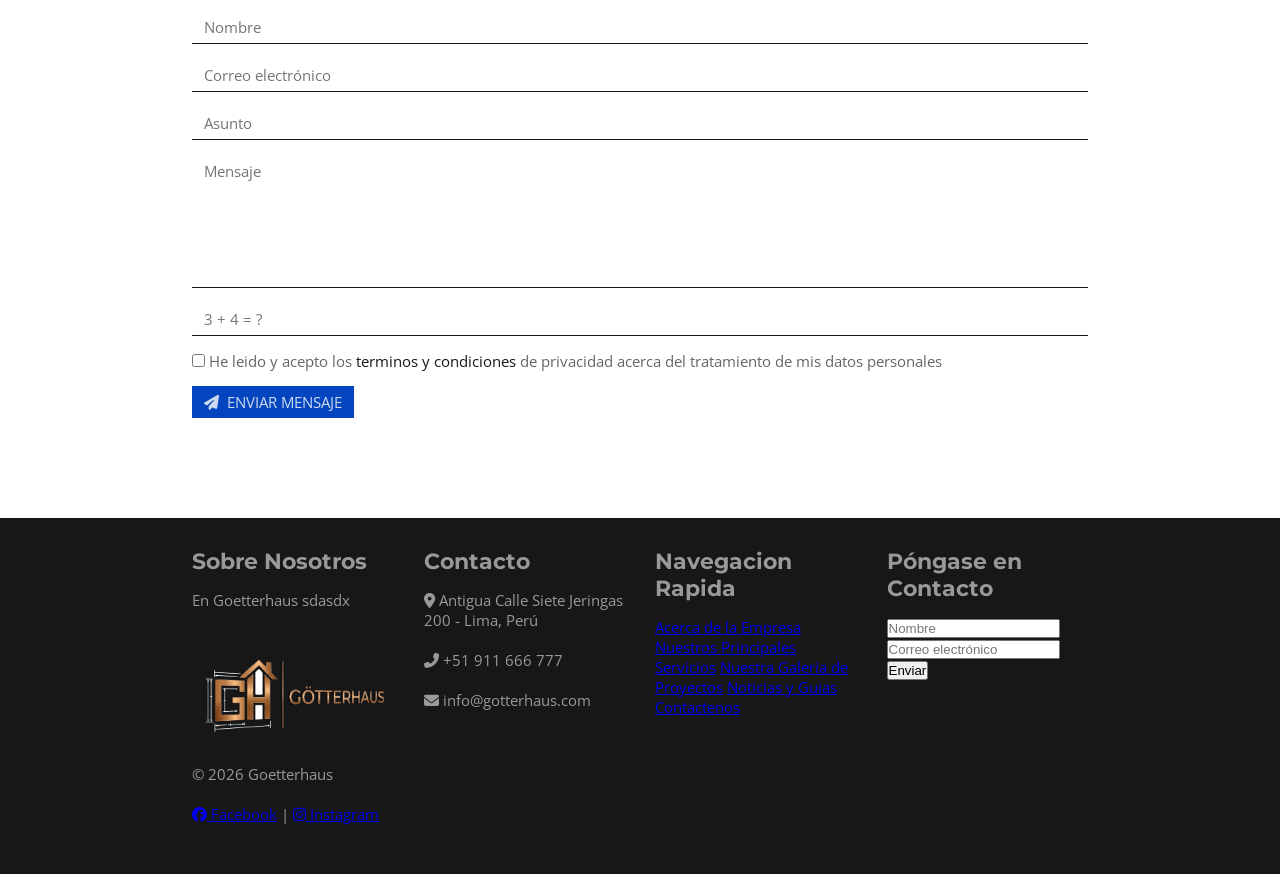
==== commit 346fa229: "Cambio minimo" ====
--- a/index.html
+++ b/index.html
@@ -387,7 +387,7 @@
           <div class="footer-column">
             <div class="footer-column-about">
               <h2>Sobre Nosotros</h2>
-              <p>En Goetterhaus x</p>
+              <p>En Goetterhaus sdasdx</p>
               <div class="imagen-column-about">
                 <img class="img-fluid" src="assets/img/logogoetterhaus.png" alt="Goetterhaus">
               </div>
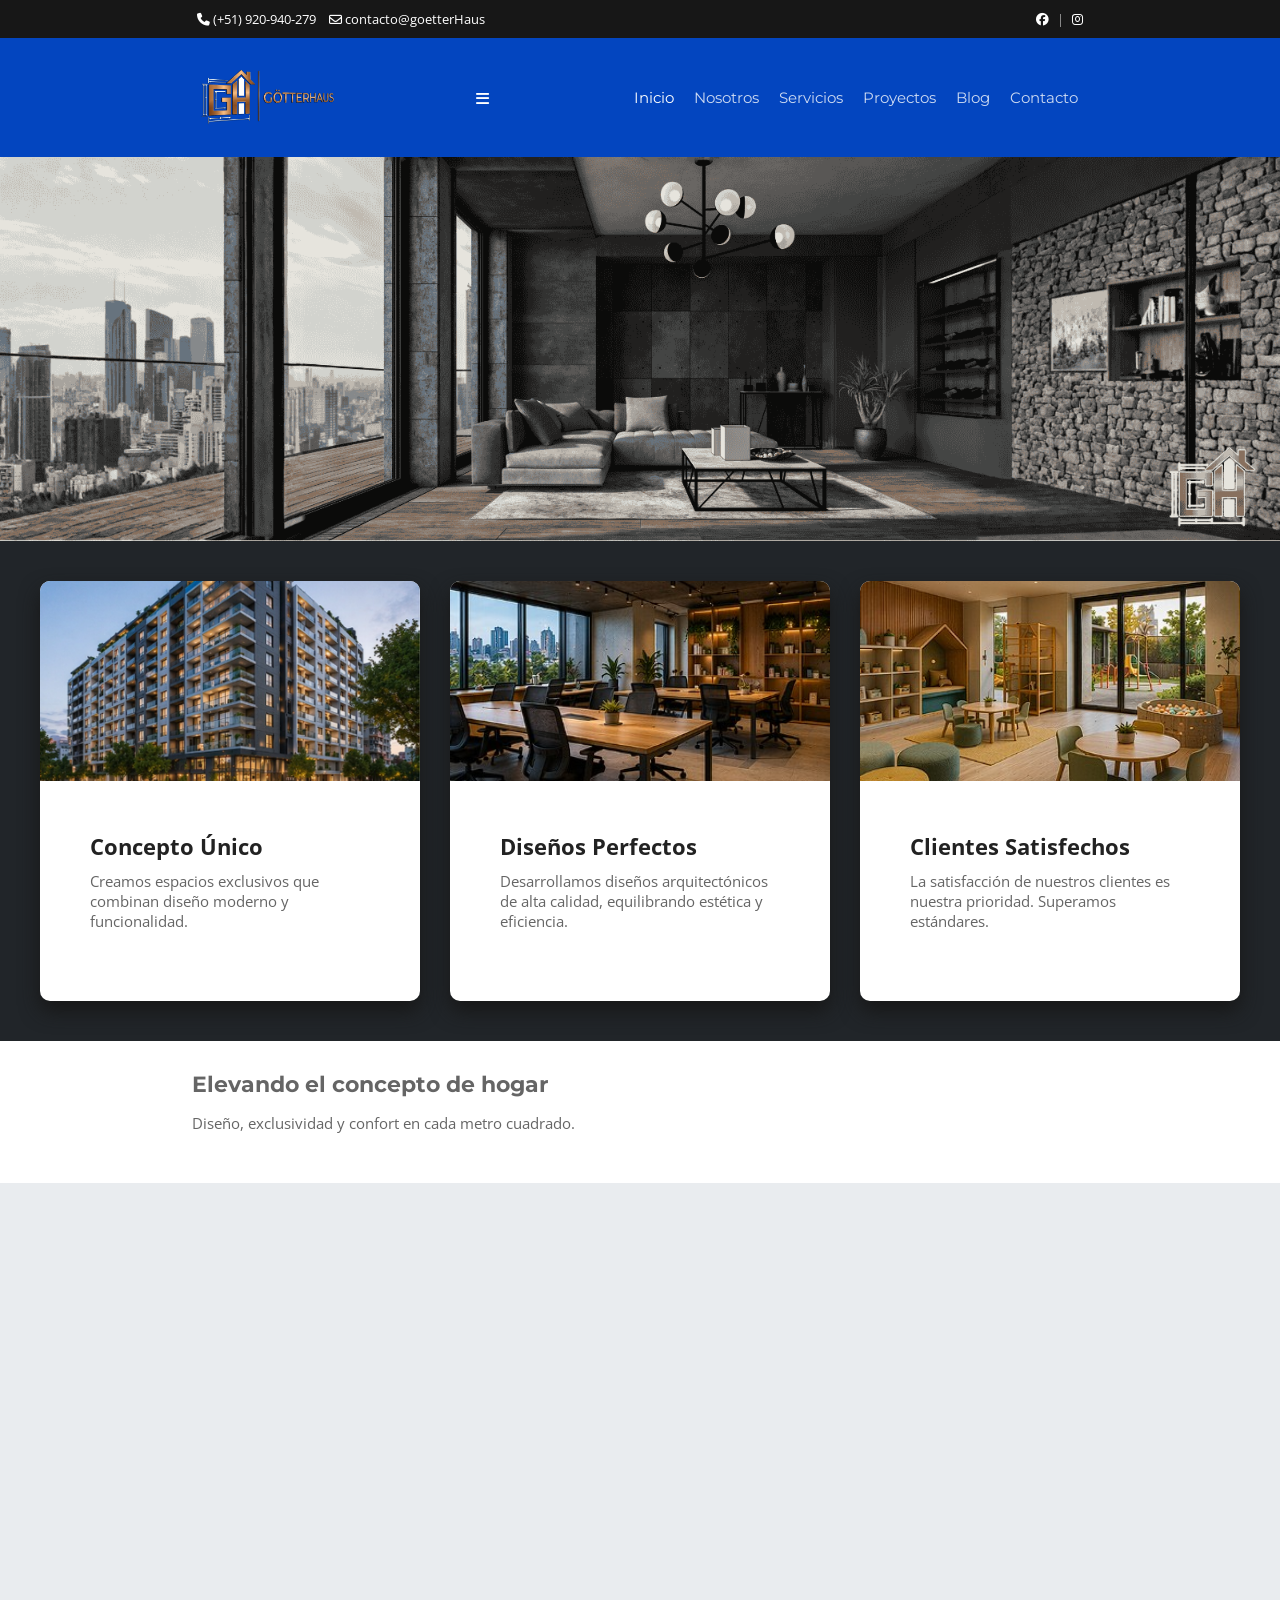
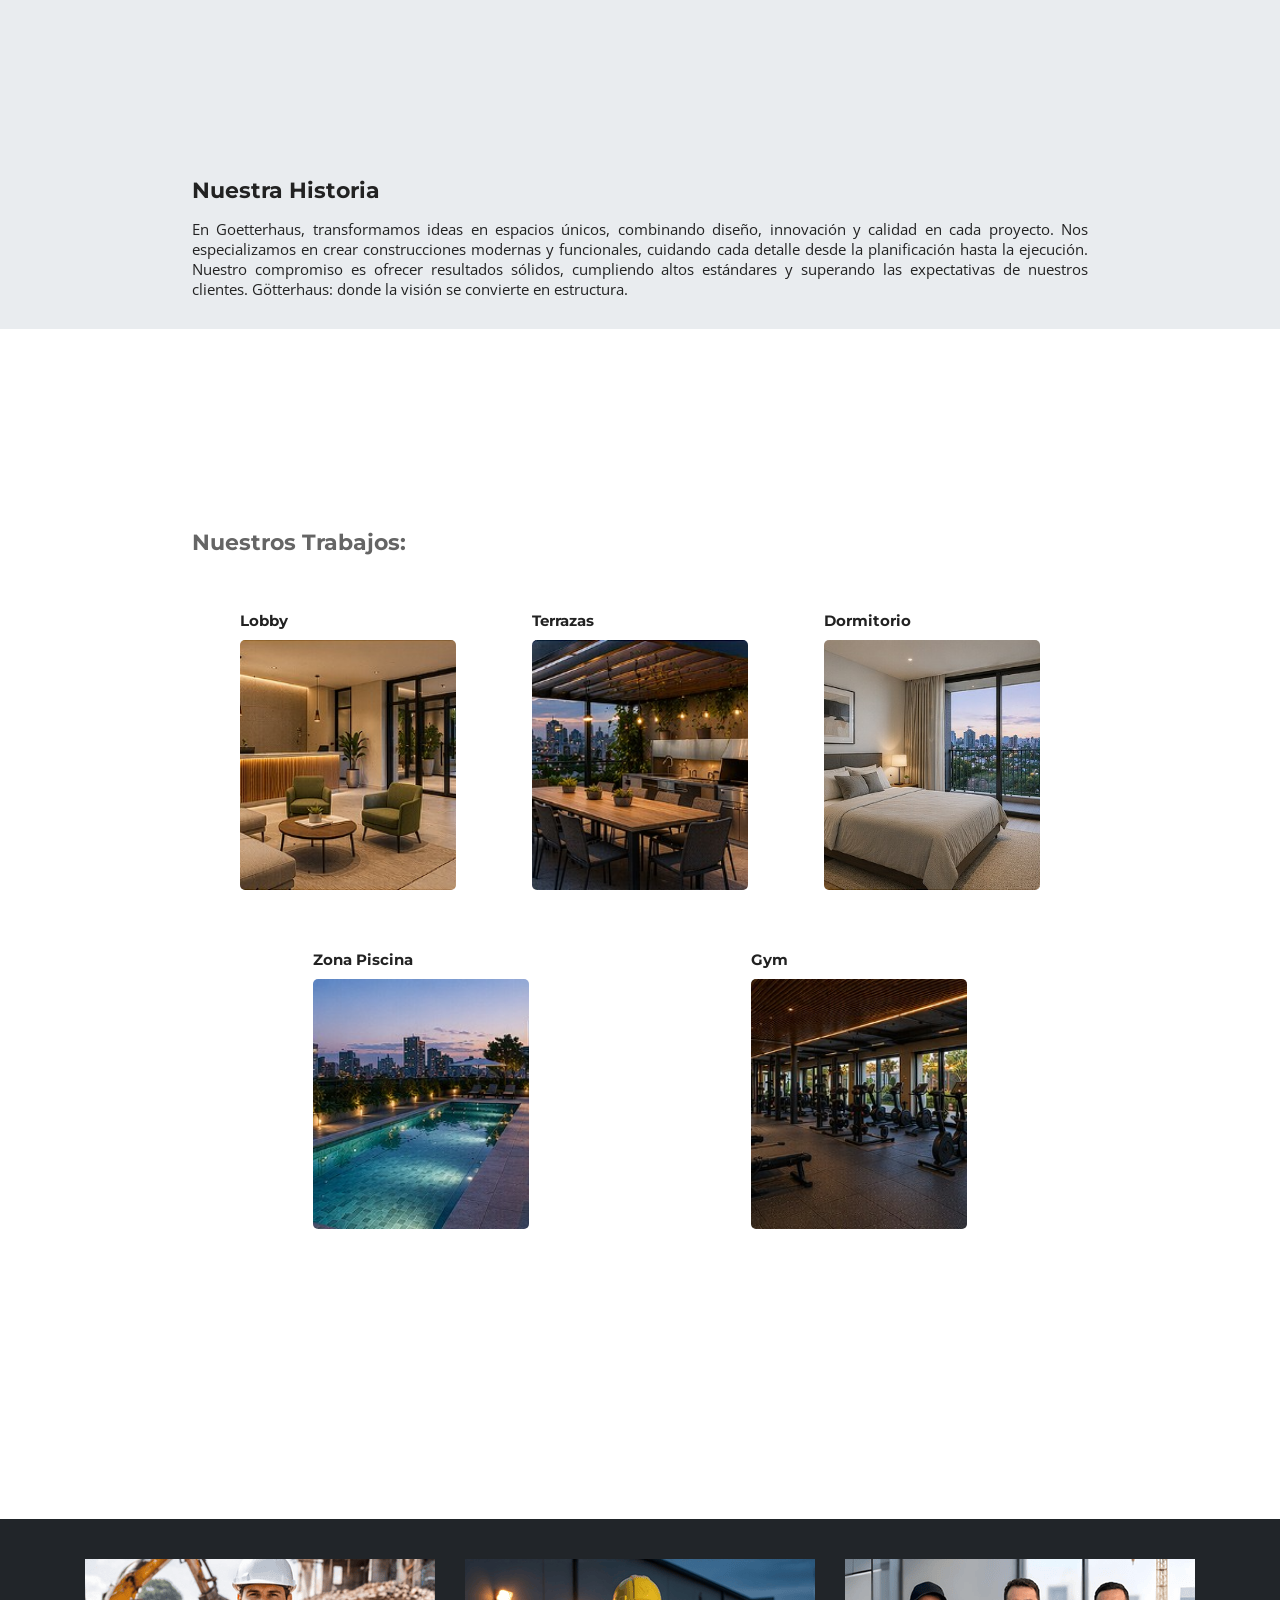
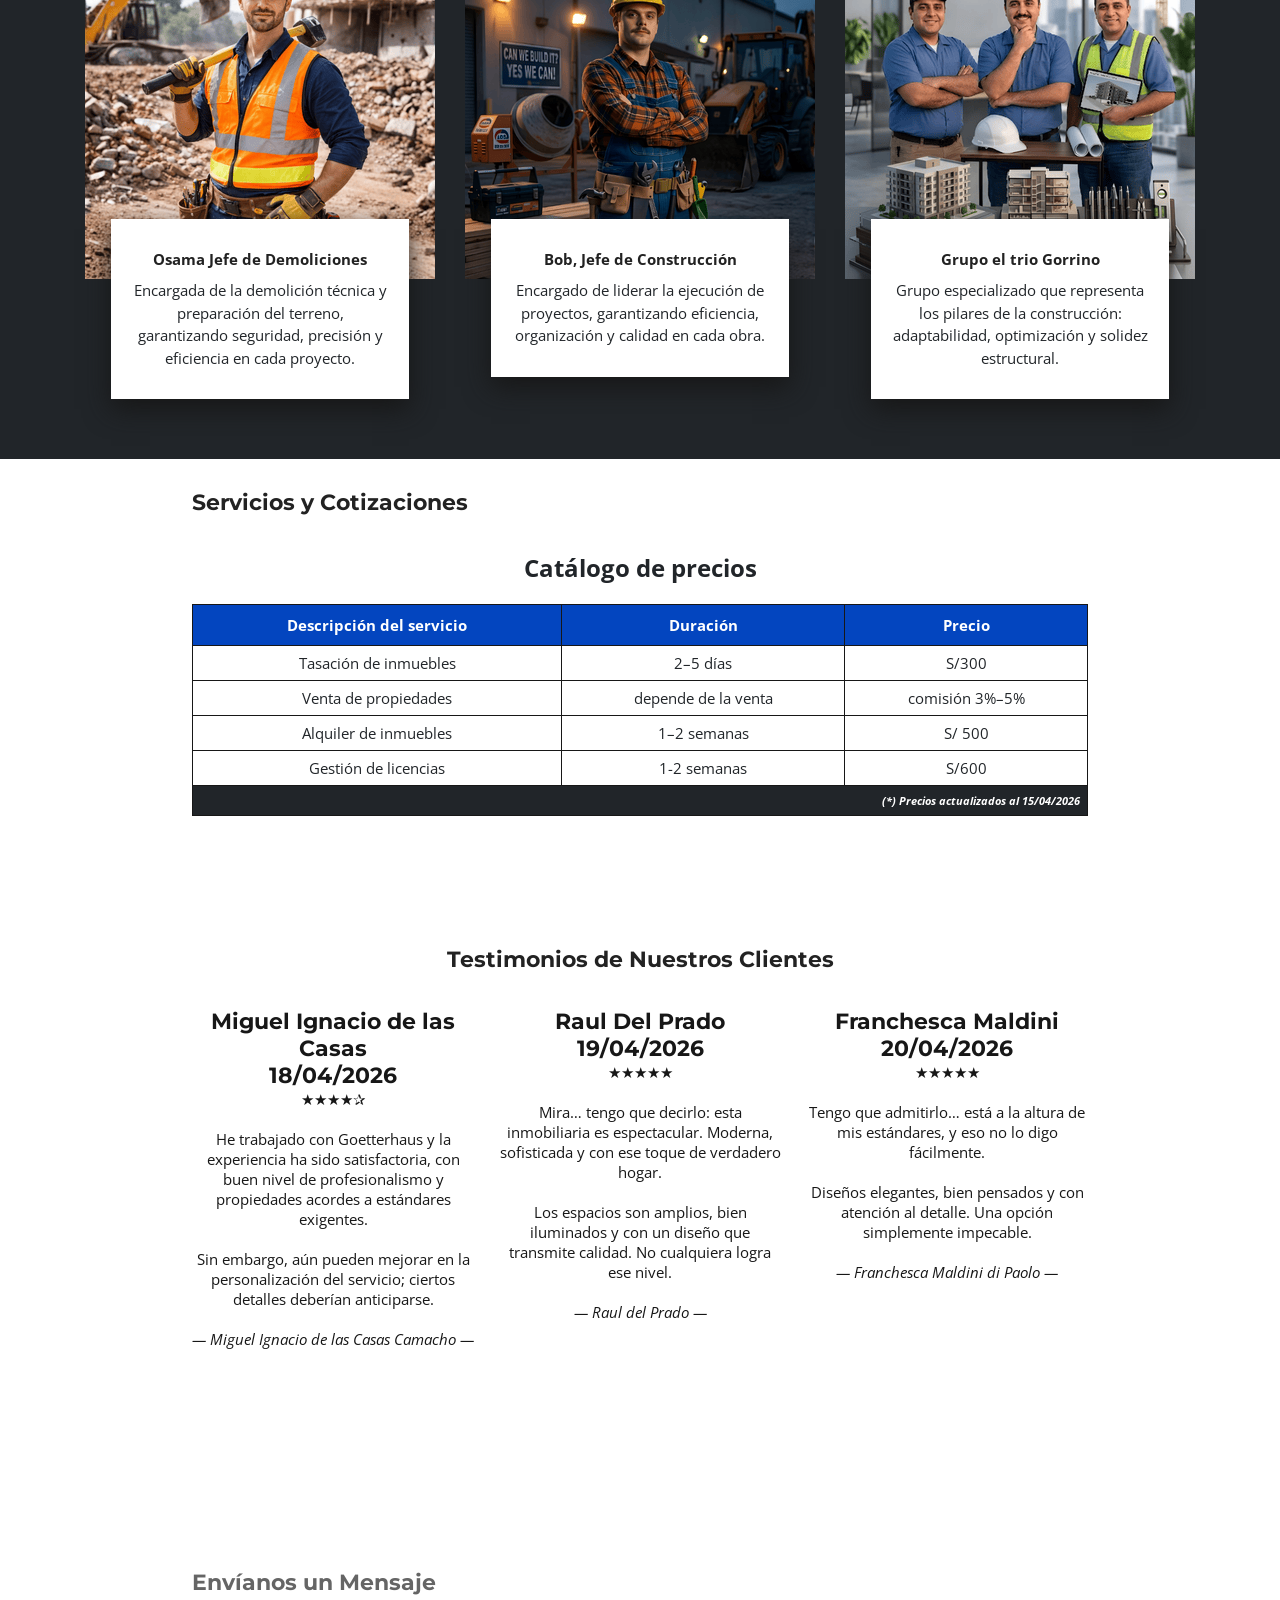
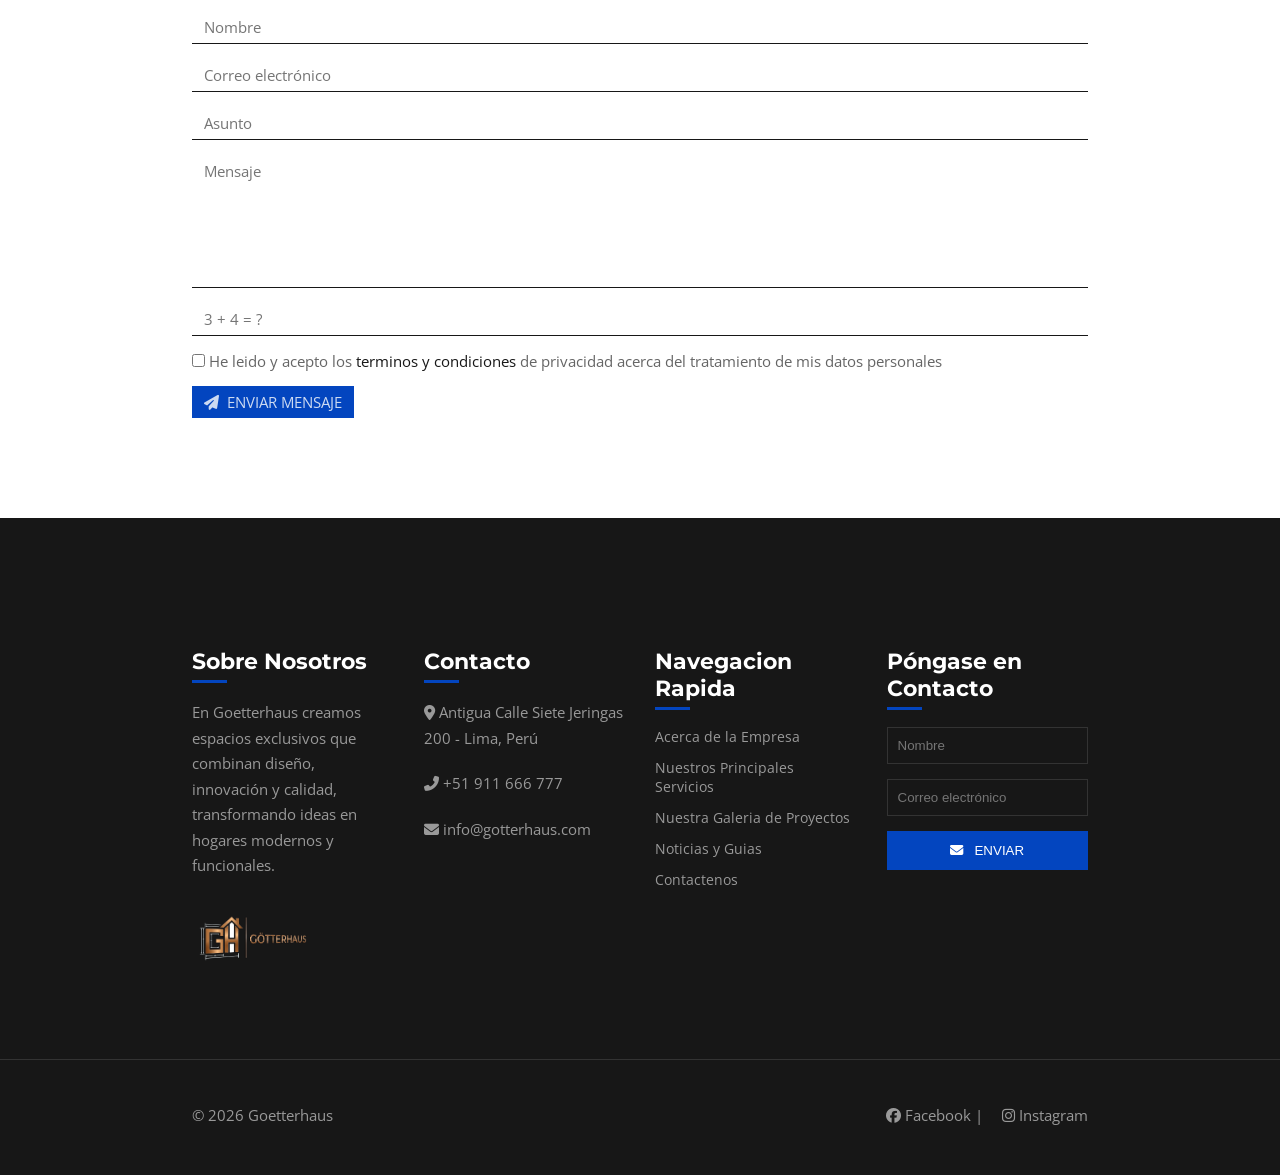
==== commit f1c2f6c9: "Cambios en footer" ====
--- a/index.html
+++ b/index.html
@@ -380,77 +380,83 @@
     </main>
 
     <footer id="footer" class="padding-s">
-      <div class="container">
-        <!-- Flexbox Padre footer-->
-        <div class="footer-flexbox">
-          <!-- FH1 footer -->
-          <div class="footer-column">
-            <div class="footer-column-about">
-              <h2>Sobre Nosotros</h2>
-              <p>En Goetterhaus sdasdx</p>
-              <div class="imagen-column-about">
-                <img class="img-fluid" src="assets/img/logogoetterhaus.png" alt="Goetterhaus">
-              </div>
-            </div>
-          </div>
-
-          <!-- FH2 footer -->
-          <div class="footer-column">
-            <div class="footer-column-contacts">
-              <h2>Contacto</h2>
-              <p>
-                <i class="fas fa-map-marker-alt"></i> Antigua Calle Siete Jeringas
-                200 - Lima, Perú
-              </p>
-              <p><i class="fas fa-phone-alt"></i> +51 911 666 777</p>
-              <p><i class="fas fa-envelope"></i> info@gotterhaus.com</p>
-            </div>
-          </div>
-
-          <!-- FH3 footer -->
-          <div class="footer-column">
-            <div class="footer-column-navfast">
-              <h2>Navegacion Rapida</h2>
-              <a href="#">Acerca de la Empresa</a>
-              <a href="#">Nuestros Principales Servicios</a>
-              <a href="#">Nuestra Galeria de Proyectos</a>
-              <a href="#">Noticias y Guias</a>
-              <a href="#">Contactenos</a>
-            </div>
-          </div>
-
-          <!-- FH4 footer (form) -->
-          <div class="footer-column">
-            <div class="footer-column-send">
-              <h2>Póngase en Contacto</h2>
-              <form>
-              <input type="text" placeholder="Nombre" required />
-              <input type="email" placeholder="Correo electrónico" required />
-              <button type="submit">Enviar</button>
-              </form>
-            </div>
-          </div>
-        </div>
-
-        <!-- Flexbox Padre footer copy-->
-        <div class="footercopy-flexbox">
-          <!-- FH1 footer copy -->
-          <div class="footercopy-column">
+      <section class="footer-section">
+        <div class="container">
+          <!-- Flexbox Padre footer-->
+          <div class="footer-flexbox">
+            <!-- FH1 footer -->
+            <div class="footer-column">
+              <div class="footer-column-about">
+                <h2>Sobre Nosotros</h2>
+                <p>En Goetterhaus creamos espacios exclusivos que combinan diseño, innovación y calidad, transformando ideas en hogares modernos y funcionales.</p>
+                <div class="imagen-column-about">
+                  <img class="img-fluid" src="assets/img/logogoetterhaus.png" alt="Goetterhaus">
+                </div>
+              </div>
+            </div>
+  
+            <!-- FH2 footer -->
+            <div class="footer-column">
+              <div class="footer-column-contacts">
+                <h2>Contacto</h2>
+                <p>
+                  <i class="fas fa-map-marker-alt"></i> Antigua Calle Siete Jeringas
+                  200 - Lima, Perú
+                </p>
+                <p><i class="fas fa-phone-alt"></i> +51 911 666 777</p>
+                <p><i class="fas fa-envelope"></i> info@gotterhaus.com</p>
+              </div>
+            </div>
+  
+            <!-- FH3 footer -->
+            <div class="footer-column">
+              <div class="footer-column-navfast">
+                <h2>Navegacion Rapida</h2>
+                <a href="#">Acerca de la Empresa</a>
+                <a href="#">Nuestros Principales Servicios</a>
+                <a href="#">Nuestra Galeria de Proyectos</a>
+                <a href="#">Noticias y Guias</a>
+                <a href="#">Contactenos</a>
+              </div>
+            </div>
+  
+            <!-- FH4 footer (form) -->
+            <div class="footer-column">
+              <div class="footer-column-send">
+                <h2>Póngase en Contacto</h2>
+                <form>
+                <input type="text" placeholder="Nombre" required />
+                <input type="email" placeholder="Correo electrónico" required />
+                <button type="submit"> <i class="fa-solid fa-envelope"></i> &nbsp; Enviar</button>
+                </form>
+              </div>
+            </div>
+          </div>
+  
+          <!-- Flexbox Padre footer copy-->
+        </div>
+      </section>
+      <section class="footercopy-line">
+        <div class="container">
+          <div class="footercopy-flexbox">
+            <!-- FH1 footer copy -->
+            <div class="footercopy-column">
+              <div>
+                <p>&copy; 2026 Goetterhaus</p>
+              </div>
+            </div>
+            <!-- FH1 footer copy -->
             <div>
-              <p>&copy; 2026 Goetterhaus</p>
-            </div>
-          </div>
-          <!-- FH1 footer copy -->
-          <div>
-            <div class="footercopy-column">
-              <p>
-                <a href="#"><i class="fab fa-facebook"></i> Facebook</a> |
-                <a href="#"><i class="fab fa-instagram"></i> Instagram</a>
-              </p>
-            </div>
-          </div>
-        </div>
-      </div>
+              <div class="footercopy-column">
+                <p>
+                  <a href="#"><i class="fab fa-facebook"></i> Facebook</a> |
+                  <a href="#"><i class="fab fa-instagram"></i> Instagram</a>
+                </p>
+              </div>
+            </div>
+          </div>
+        </div>
+      </section>
     </footer>
   </body>
 </html>
--- a/assets/css/styles.css
+++ b/assets/css/styles.css
@@ -23,7 +23,10 @@
   /*Color subheading de los colaboradores*/
   --color10: #ffffffcc;
   /*X*/
-  --color11: #0345bfb3; /*Color azul con transparrencia para el efecto hover de las fotos del equipo*/
+  --color11: #0345bfb3; 
+  /*Color azul con transparrencia para el efecto hover de las fotos del equipo*/
+  --color12: #333333; 
+  /*Color del borde de los recuadros del formulario*/
 
   /* Tipografia */
   --fuente-titulos: "Montserrat", sans-serif;
@@ -178,7 +181,7 @@
 }
 
 nav a {
-  color: white;
+  color:var(--color2);
   /*Color de la letra de el encabezado*/
   text-decoration: none;
   /* quita el subrayado */
@@ -438,20 +441,110 @@
   resize: none;
 }
 
+.footer-section {
+  padding: 100px 0 50px;
+}
+
 .footer-flexbox {
-  display: flex;
-  flex-direction: row;
-  margin-left: -15px;
-  margin-right: -15px;
+  display:flex;
+  flex-wrap:wrap;
+  margin-left:-15px;
+  margin-right:-15px;
 }
 
 .footer-column {
-  flex-basis: 0;
-  flex-grow: 1;
-  padding-left: 15px;
-  padding-right: 15px;
-}
-
+  max-width:25%;
+  flex-basis:25%;
+  padding-left:15px;
+  padding-right:15px;
+}
+
+.footer-column h2{
+  color:var(--color2);
+  font-size:22px;
+  margin-bottom:25px;
+  position:relative;
+}
+
+.footer-column h2::after{
+  content:"";
+  width:35px;
+  height:3px;
+  background-color:var(--color1);
+  position:absolute;
+  bottom:-8px;
+  left:0;
+}
+
+.footer-column p{
+  font-size:15px;
+  line-height:1.7;
+  color:var(--color7);
+}
+
+.footer-column a{
+  display:block;
+  text-decoration:none;
+  color:var(--color7);
+  margin-bottom:12px;
+  font-size:14px;
+  transition:0.3s;
+}
+
+.footer-column a:hover{
+  color:var(--color2);
+}
+
+.imagen-column-about{
+  width:120px;
+  margin-top:0;
+  margin-bottom:30px;
+}
+
+.footer-column-send input{
+  width:100%;
+  background:transparent;
+  border:1px solid var(--color12);
+  color:var(--color2);
+  padding:10px;
+  margin-bottom:15px;
+}
+
+.footer-column-send button{
+  width:100%;
+  background-color:var(--color1);
+  color:var(--color2);
+  border:none;
+  padding:12px;
+  cursor:pointer;
+  text-transform:uppercase;
+}
+
+.footer-column-send button:hover{
+  background-color:var(--color4);
+}
+
+.footercopy-line {
+  border-top:1px solid var(--color12);
+}
+
+.footercopy-flexbox{
+  display:flex;
+  justify-content:space-between;
+  align-items:center;
+  padding-top:45px;
+  flex-wrap:wrap;
+}
+
+.footercopy-column a{
+  color:var(--color7);
+  text-decoration:none;
+  margin-left:15px;
+}
+
+.footercopy-column a:hover{
+  color:var(--color2);
+}
 
 /* Sección principal del título de página. Permite mostrar una imagen de fondo centrada,
 alinear el contenido al centro y controlar la apariencia visual del banner */
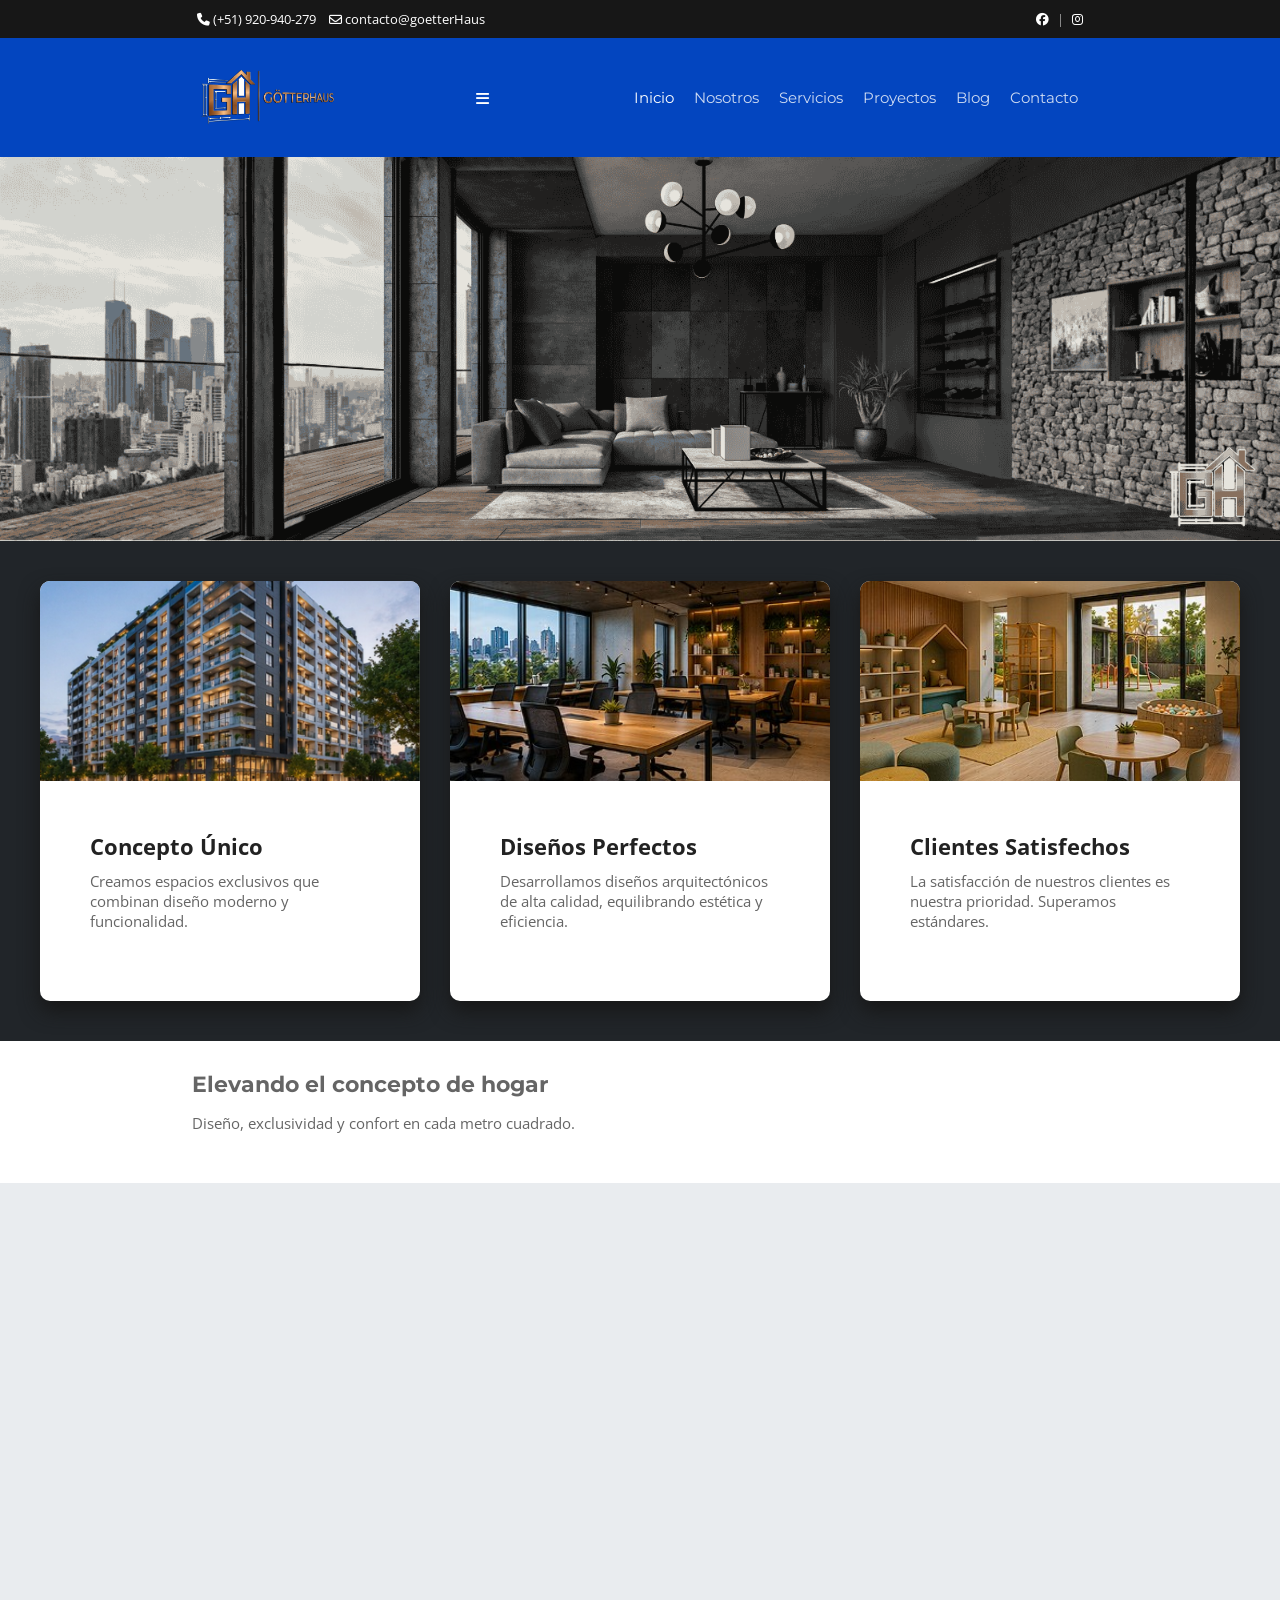
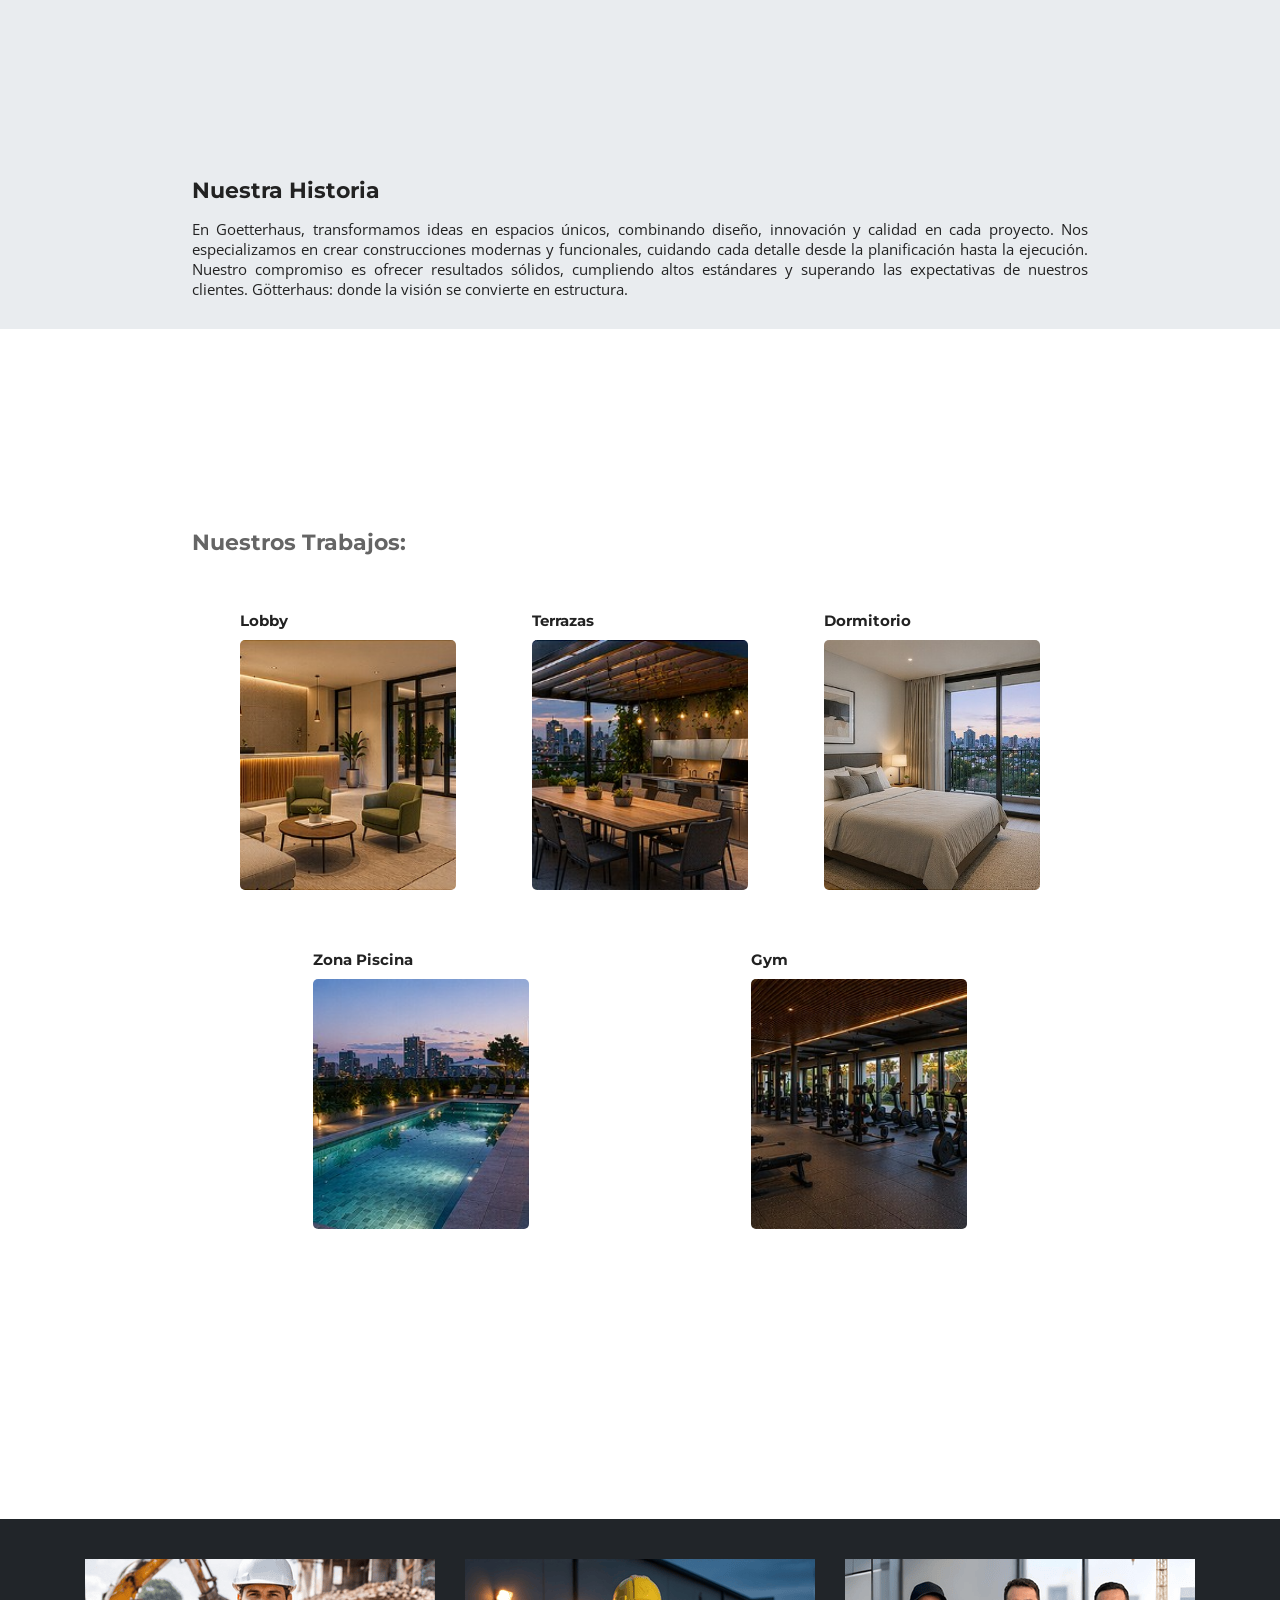
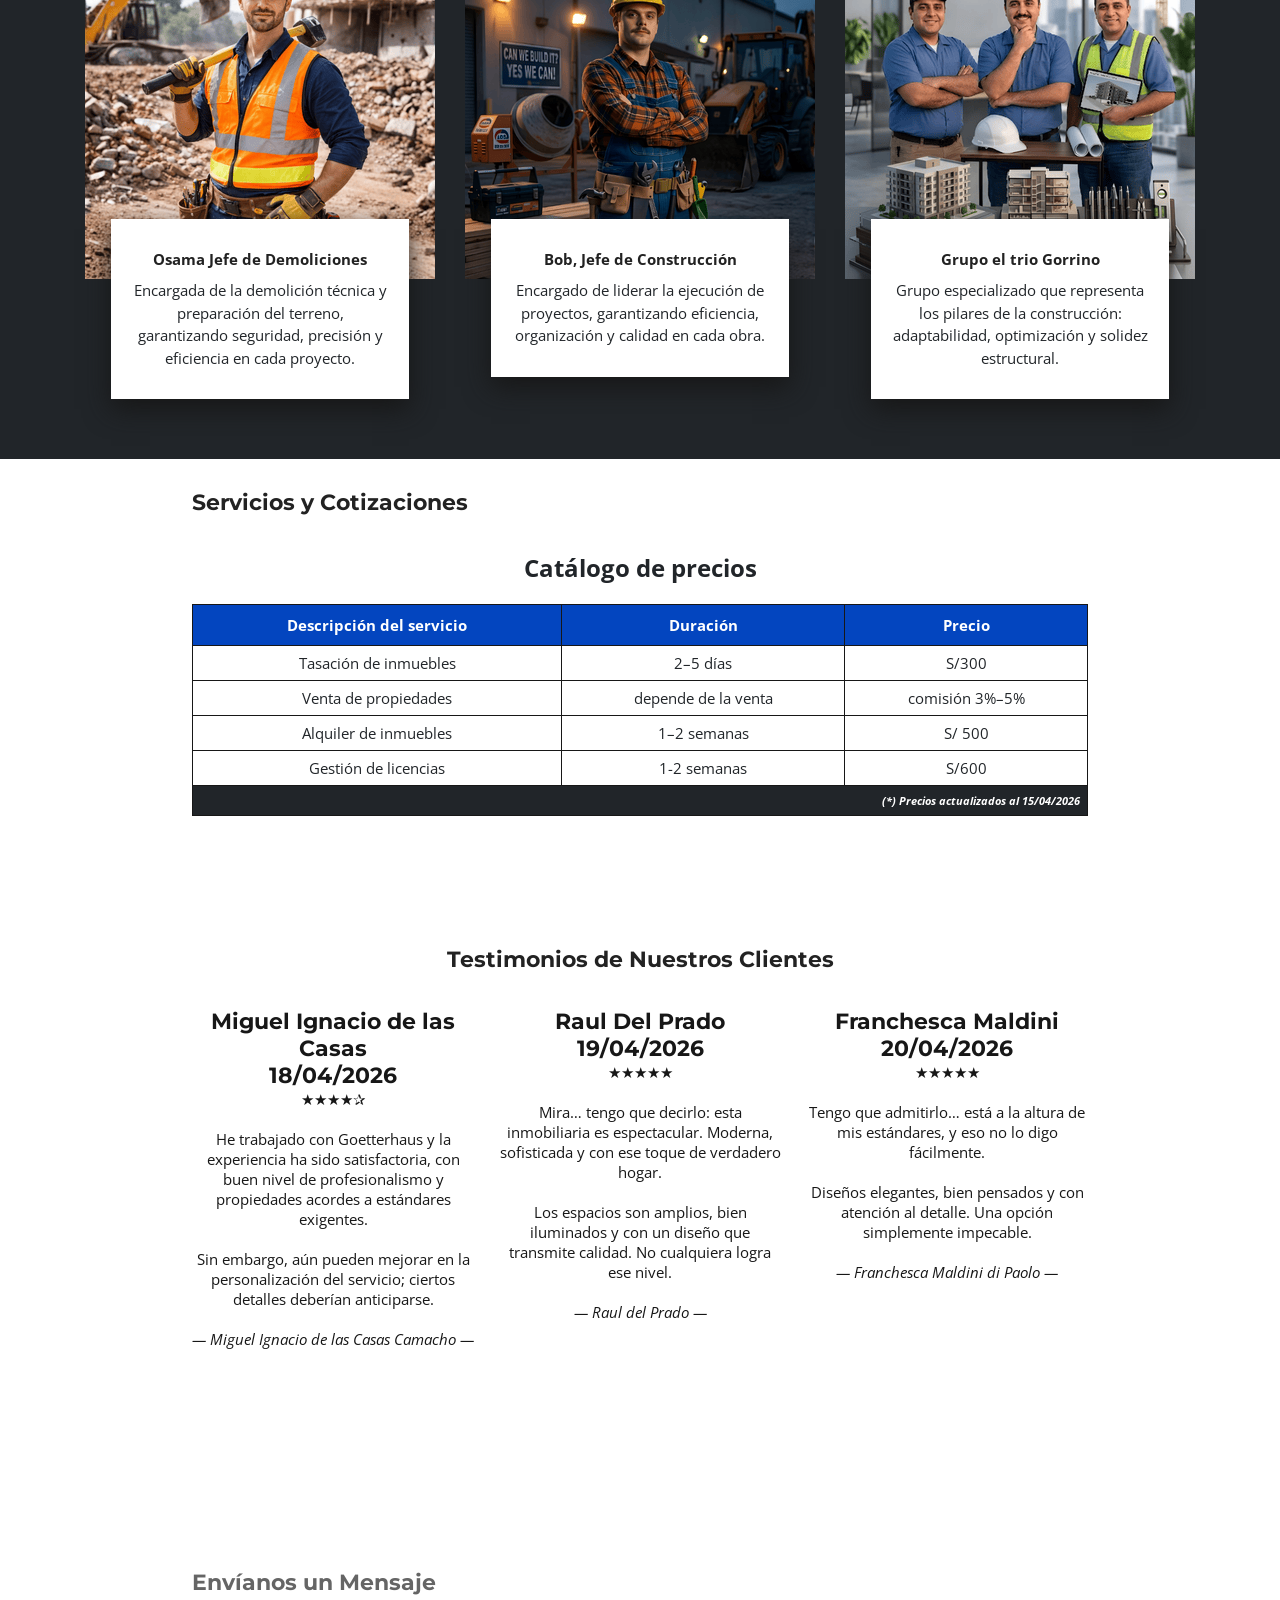
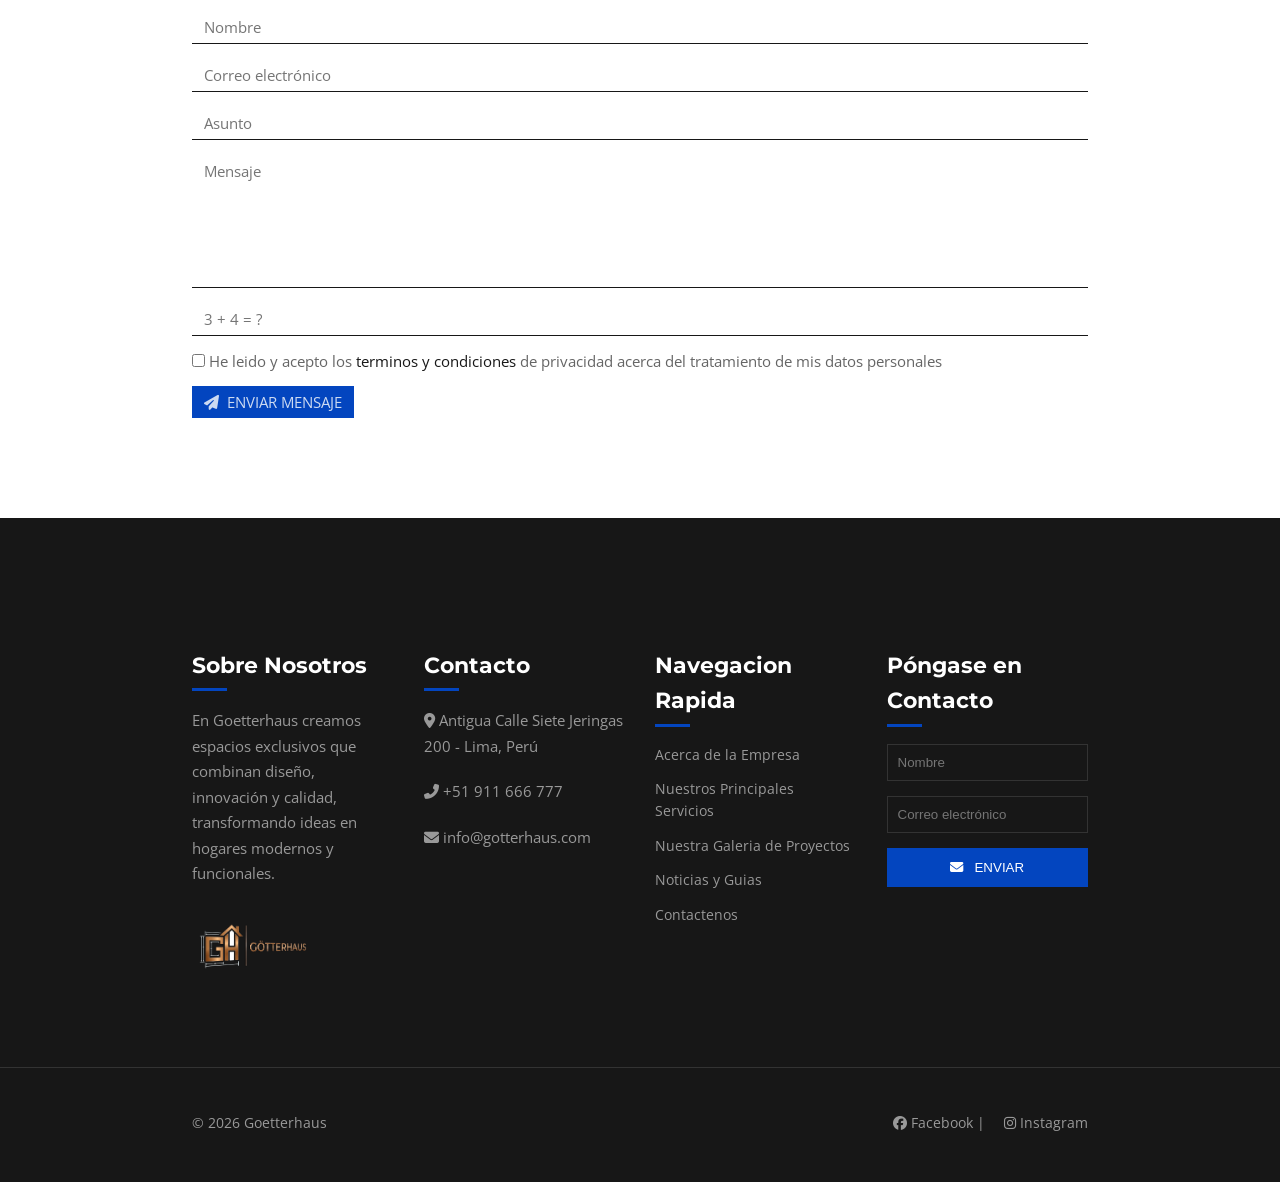
==== commit e2df7089: "Corrección del footer" ====
--- a/index.html
+++ b/index.html
@@ -432,12 +432,11 @@
               </div>
             </div>
           </div>
-  
+        </div>
+      </section>
+      <section class="footercopy-line">
+        <div class="container">
           <!-- Flexbox Padre footer copy-->
-        </div>
-      </section>
-      <section class="footercopy-line">
-        <div class="container">
           <div class="footercopy-flexbox">
             <!-- FH1 footer copy -->
             <div class="footercopy-column">
--- a/assets/css/styles.css
+++ b/assets/css/styles.css
@@ -443,6 +443,7 @@
 
 .footer-section {
   padding: 100px 0 50px;
+  line-height: 1.6;
 }
 
 .footer-flexbox {
@@ -461,6 +462,7 @@
 
 .footer-column h2{
   color:var(--color2);
+  font-family:var(--fuente-titulos);
   font-size:22px;
   margin-bottom:25px;
   position:relative;
@@ -477,6 +479,7 @@
 }
 
 .footer-column p{
+  font-family:var(--fuente-Parrafos);
   font-size:15px;
   line-height:1.7;
   color:var(--color7);
@@ -534,6 +537,11 @@
   align-items:center;
   padding-top:45px;
   flex-wrap:wrap;
+}
+
+.footercopy-column{
+  font-family: var(--fuente-Parrafos);
+  font-size: 14px;
 }
 
 .footercopy-column a{
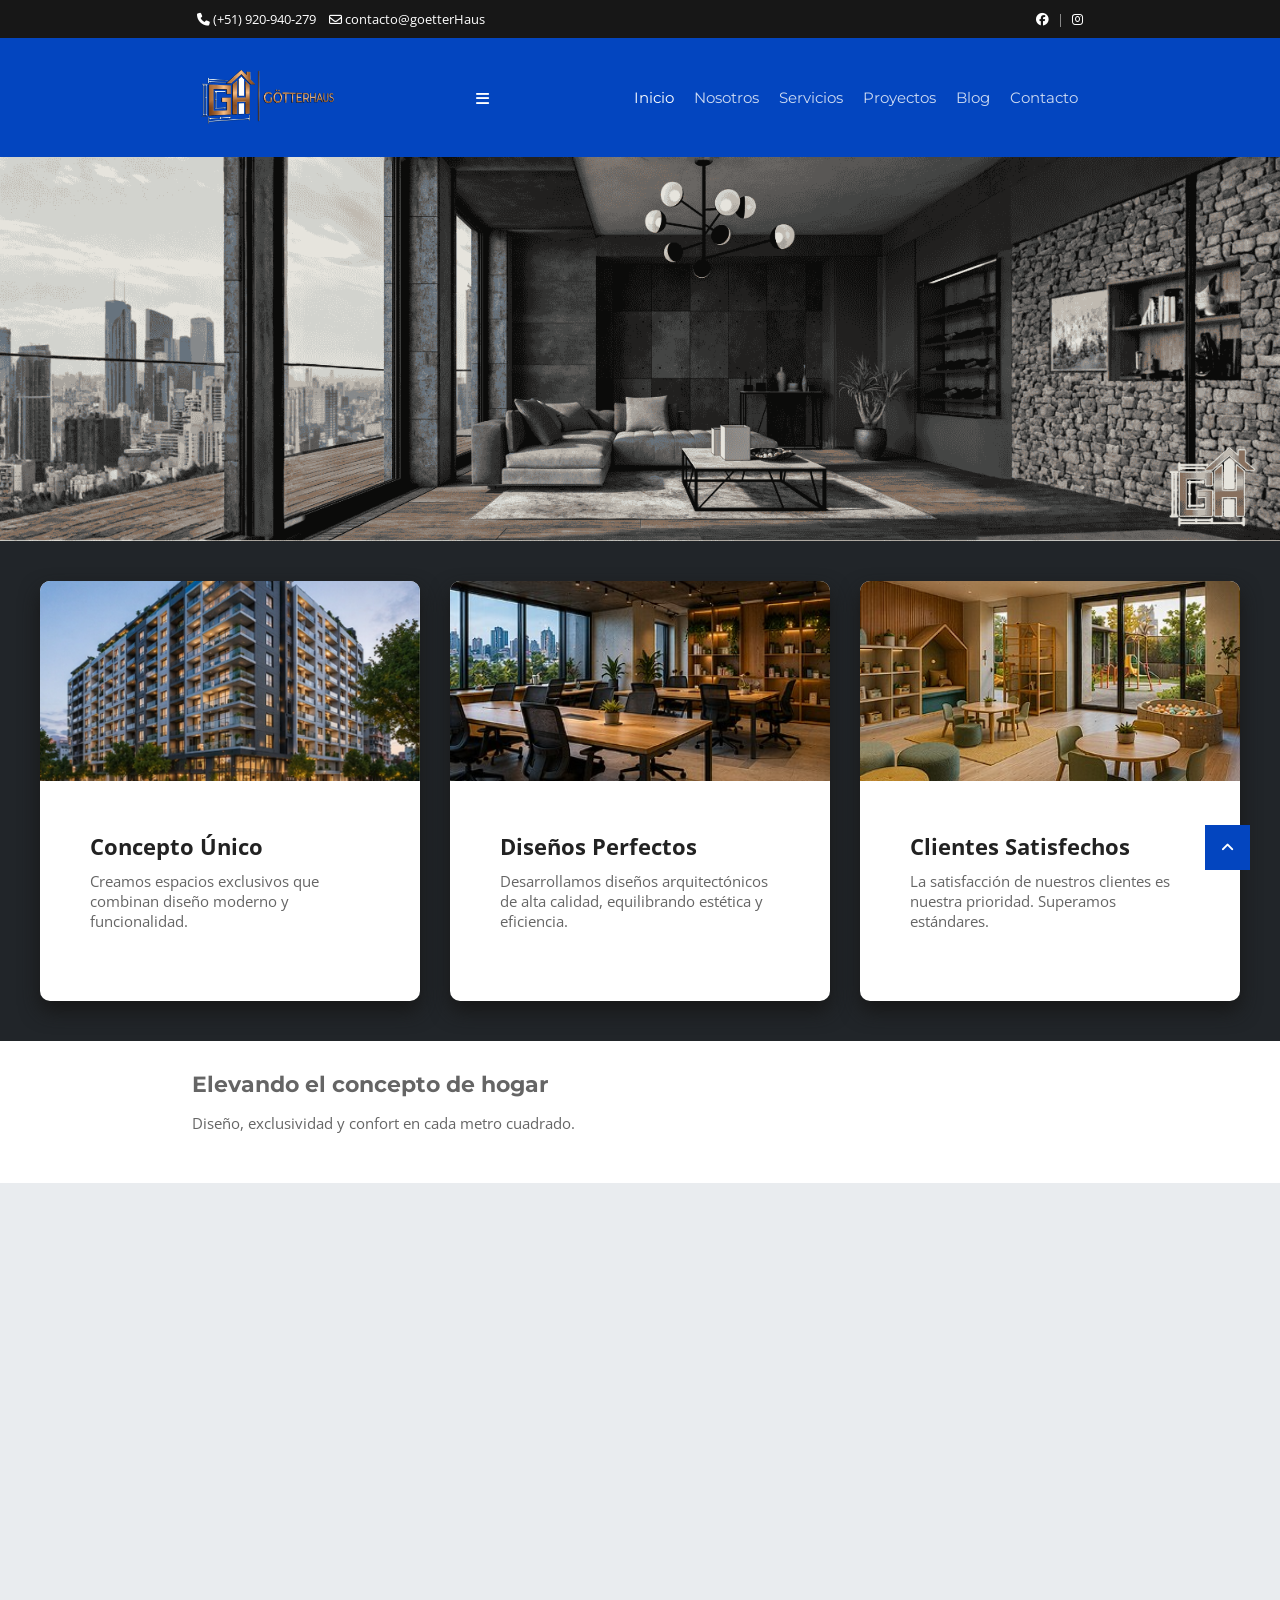
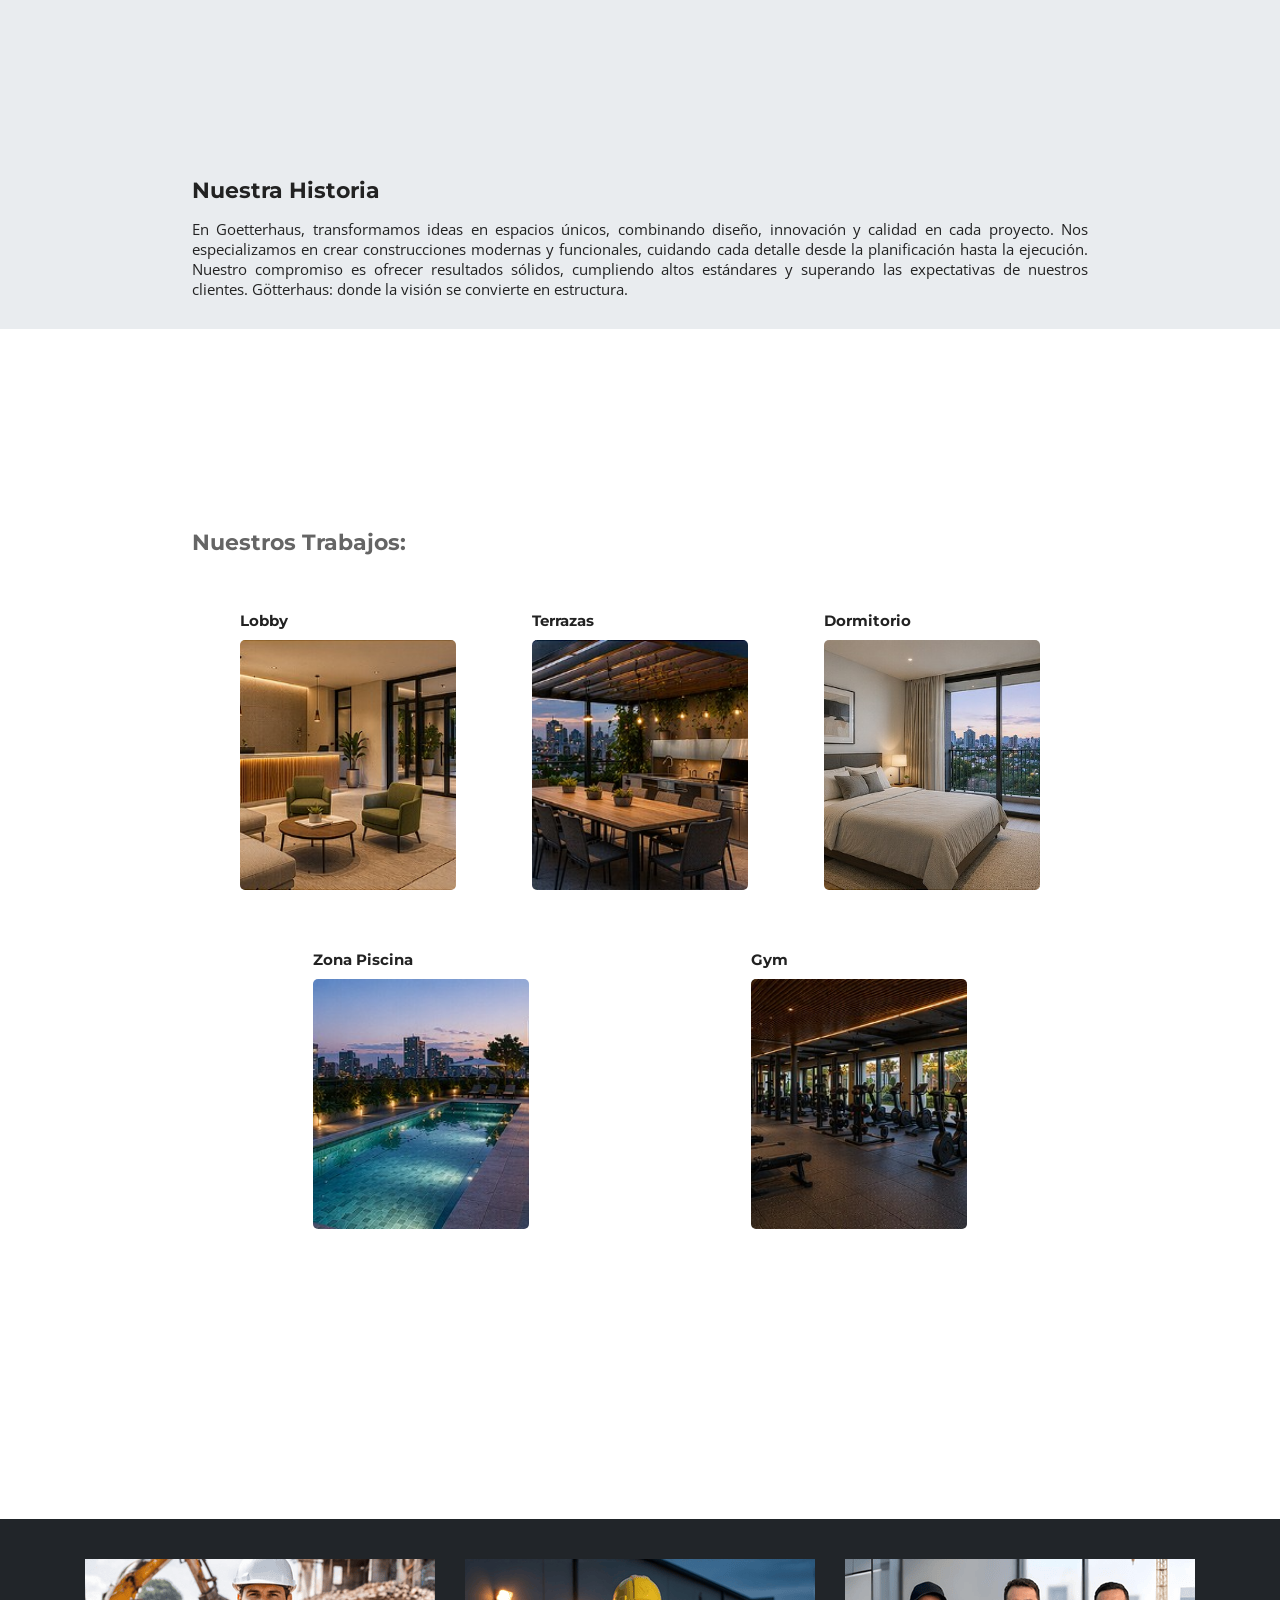
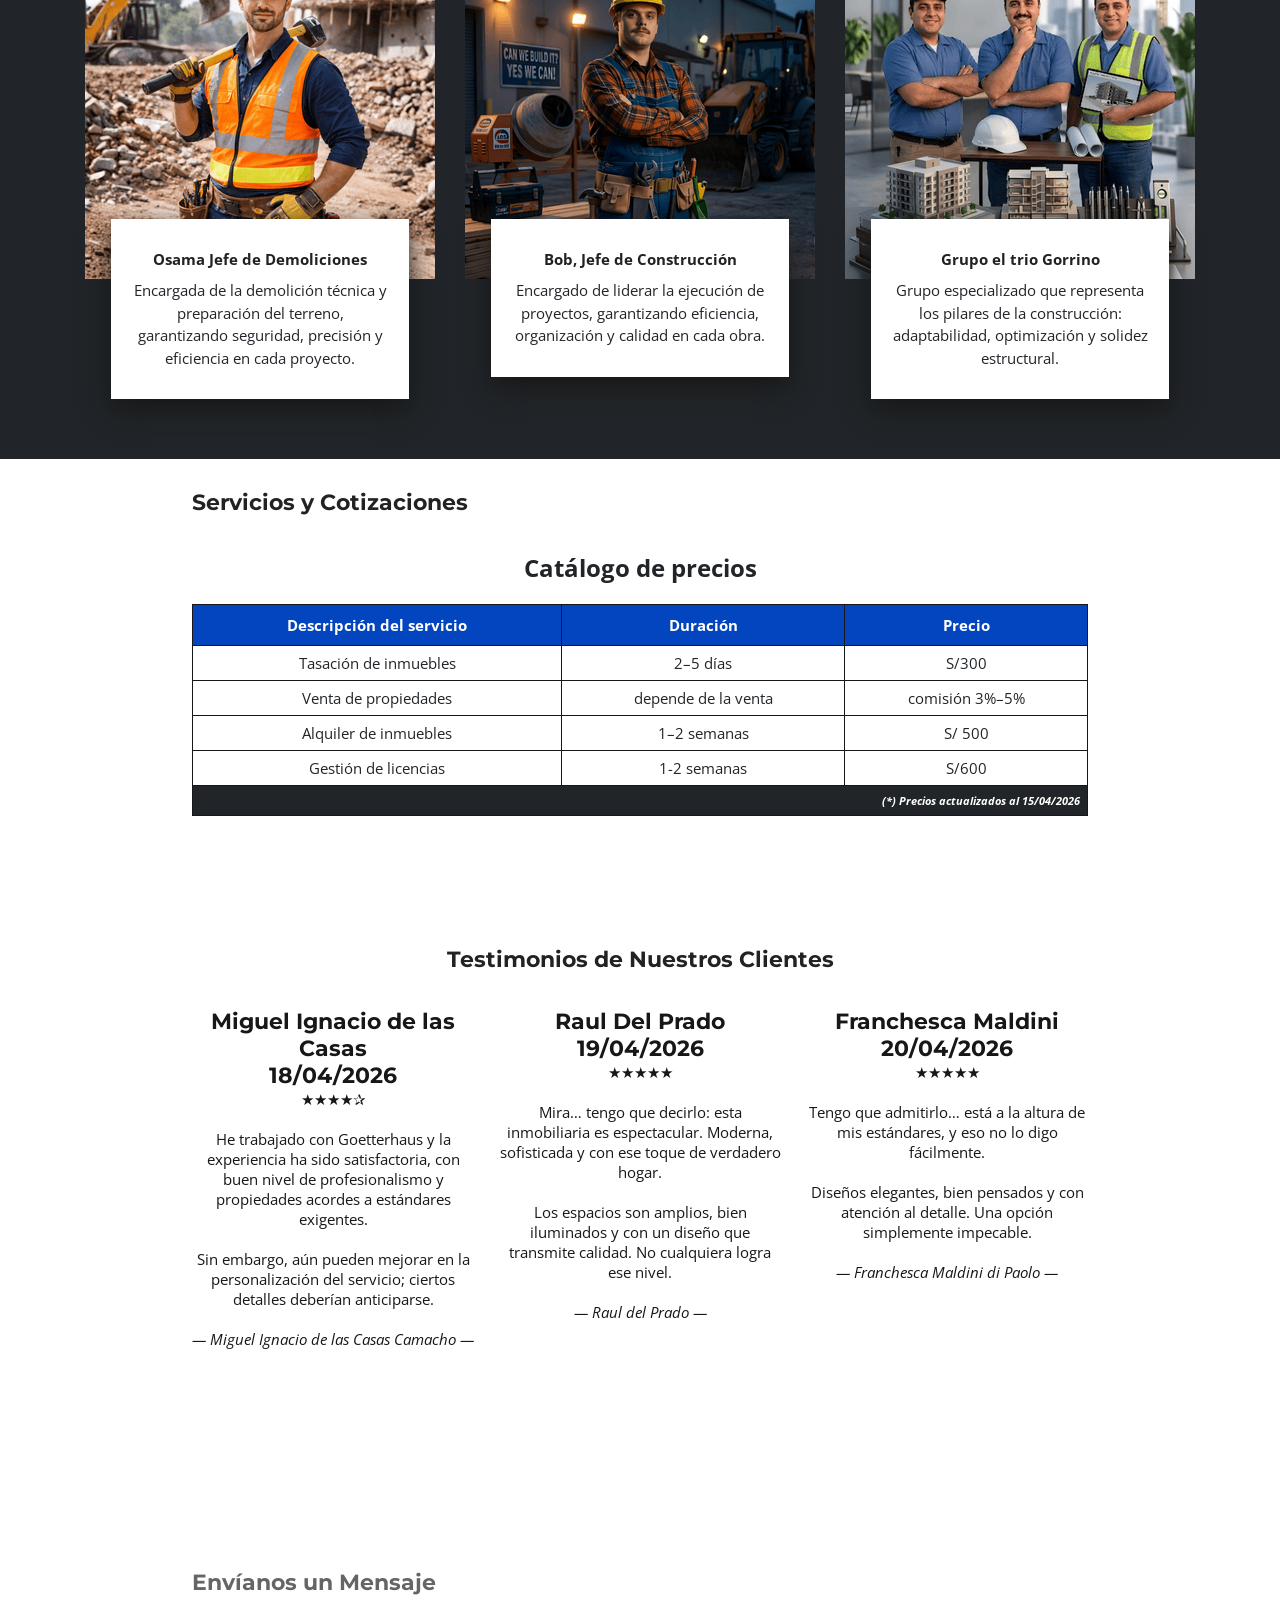
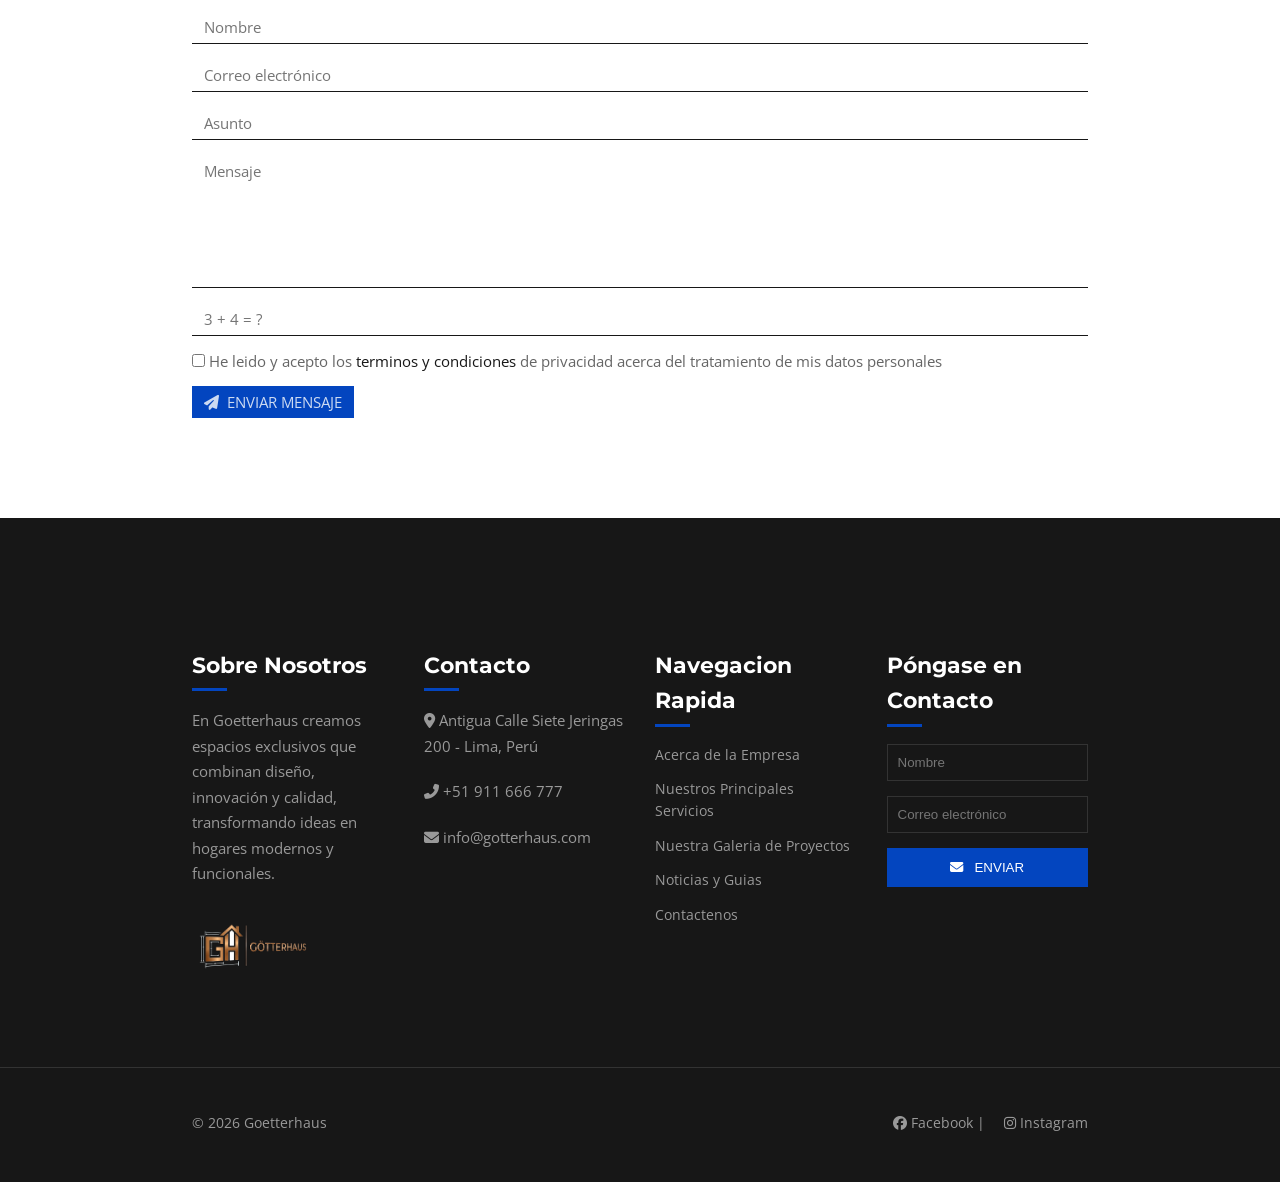
==== commit e7e7636b: "Agregado de Scroll-Up" ====
--- a/index.html
+++ b/index.html
@@ -1,461 +1,446 @@
 <!doctype html>
 <html lang="es">
-  <head>
-    <meta charset="UTF-8" />
-    <meta name="viewport" content="width=device-width, initial-scale=1.0" />
-    <title>GoetterHaus inmobiliaria-Diseño</title>
-
-    <link rel="stylesheet" href="assets/css/styles.css" />
-    <link
-      rel="shortcut icon"
-      href="assets/img/iconogh.ico"
-      type="image/x-icon"
-    />
-
-    <link rel="preconnect" href="https://fonts.googleapis.com" />
-    <link rel="preconnect" href="https://fonts.gstatic.com" crossorigin />
-    <link
-      href="https://fonts.googleapis.com/css2?family=Montserrat:ital,wght@0,100..900;1,100..900&family=Open+Sans:ital,wght@0,300..800;1,300..800&display=swap"
-      rel="stylesheet"
-    />
-
-    <link
-      rel="stylesheet"
-      href="https://cdnjs.cloudflare.com/ajax/libs/font-awesome/6.1.1/css/all.min.css"
-    />
-  </head>
-
-  <body>
-    <section id="topbar" class="padding-xs">
-      <div class="container">
-        <div class="topbar-container">
-          <div class="topbar-contacts">
-            <a target="_blank" href="tel+51920940279">
-              <i class="fa-solid fa-phone"></i>
-              (+51) 920-940-279
-            </a>
-            <a href="mailto:contacto@goetterHaus">
-              <i class="fa-regular fa-envelope"></i>
-              contacto@goetterHaus
-            </a>
-          </div>
-          <!--fin del topbar-contacts-->
-
-          <div class="topbar-social">
-            <a href="#">
-              <i class="fab fa-facebook"></i>
-            </a>
-            |
-            <a href="#">
-              <i class="fab fa-instagram"></i>
-            </a>
-          </div>
-          <!--fin del topbar-social-->
-        </div>
-        <!--topbar-container-->
-      </div>
-      <!--fin del container-->
-    </section>
-    <!--fin del topbar-->
-
-    <!-- Cabecera de la pagina -->
-    <header class="header-principal sticky-top" id="header">
-      <div class="nav-container">
-        <div class="container padding-xs flex-header">
-          <div class="nav-logo">
-            <a href="index.html">
-              <img class="img-fluid" src="assets/img/logogoetterhaus.png" alt="Goetterhaus">
-            </a>
-          </div>
-
-          <!-- Menu hamburguesa -->
-           <div class="nav-menu-toggle">
-                <i class="fa-solid fa-bars"> </i>
-           </div>
-          <nav class="main-nav">
-            <a class="main-nav-link main-nav-link-active" href="index.html">Inicio</a>
-            <a class="main-nav-link" href="assets/pages/nosotros.html">Nosotros</a>
-            <a class="main-nav-link" href="assets/pages/servicios.html">Servicios</a>
-            <a class="main-nav-link" href="assets/pages/proyectos.html">Proyectos</a>
-            <a class="main-nav-link" href="assets/pages/blog.html">Blog</a>
-            <a class="main-nav-link" href="assets/pages/contactanos.html">Contacto</a>
-          </nav>
-        </div>
-      </div>
-    </header>
-
-    <!-- Contenido principal -->
-    <main>
-      <section id="banner">
-        <img
-          class="img-fluid"
-          src="assets/img/bannergh.png"
-          alt="Imagen de Vista de Rascacielos"
-        />
-      </section>
-
-     <section class="seccion-servicios">
-            <div class="contenedor-tarjetas">
-                <div class="tarjeta">
-                    <img src="assets/img/edificio.jpg" alt="Concepto Único">
-                    <div class="contenido-tarjeta">
-                        <h3>Concepto Único</h3>
-                        <p>Creamos espacios exclusivos que combinan diseño moderno y funcionalidad.</p>
-                    </div>
-                </div>
-
-                <div class="tarjeta">
-                    <img src="assets/img/coworking.jpg" alt="Diseños Perfectos">
-                    <div class="contenido-tarjeta">
-                        <h3>Diseños Perfectos</h3>
-                        <p>Desarrollamos diseños arquitectónicos de alta calidad, equilibrando estética y eficiencia.
-                        </p>
-                    </div>
-                </div>
-
-                <div class="tarjeta">
-                    <img src="assets/img/zonakids.jpg" alt="Clientes Satisfechos">
-                    <div class="contenido-tarjeta">
-                        <h3>Clientes Satisfechos</h3>
-                        <p>La satisfacción de nuestros clientes es nuestra prioridad. Superamos estándares.</p>
-                    </div>
-                </div>
-            </div>
-        </section>
-
-      <section id="slogan" class="padding-s">
-        <div class="container">
-          <h2>Elevando el concepto de hogar</h2>
-          <p>Diseño, exclusividad y confort en cada metro cuadrado.</p>
-        </div>
-      </section>
-
-      <section id="video-fondo">
-        <div class="containervideo">
-          <video class="video-fluid" muted autoplay loop>
-            <source src="assets/video/vid1.mp4" type="video/mp4" />
-          </video>
-        </div>
-      </section>
-
-      <section id="blog" class="padding-xs">
-        <div class="container">
-          <h2>Nuestra Historia</h2>
-          <p>
-            En Goetterhaus, transformamos ideas en espacios únicos, combinando
-            diseño, innovación y calidad en cada proyecto. Nos especializamos en
-            crear construcciones modernas y funcionales, cuidando cada detalle
-            desde la planificación hasta la ejecución. Nuestro compromiso es
-            ofrecer resultados sólidos, cumpliendo altos estándares y superando
-            las expectativas de nuestros clientes. Götterhaus: donde la visión
-            se convierte en estructura.
-          </p>
-        </div>
-      </section>
-
-      <section class="padding-xl" id="galeria-fondo">
-        <div class="container padding-xl">
-          <h2>Nuestros Trabajos:</h2>
-          <div class="galeria-bloques">
-            <div class="item-trabajo">
-              <p>Lobby</p>
-              <img src="assets/img/lobby.jpg" alt="lobby" class="img-fluid" />
-            </div>
-            <div class="item-trabajo">
-              <p>Terrazas</p>
-              <img
-                src="assets/img/terrazaconparrilla.jpg"
-                alt="terrazas"
-                class="img-fluid"
-              />
-            </div>
-            <div class="item-trabajo">
-              <p>Dormitorio</p>
-              <img
-                src="assets/img/dormitorio.jpg"
-                alt="dormitorio"
-                class="img-fluid"
-              />
-            </div>
-            <div class="item-trabajo">
-              <p>Zona Piscina</p>
-              <img
-                src="assets/img/zonapiscina.jpg"
-                alt=" zona piscina"
-                class="img-fluid"
-              />
-            </div>
-            <div class="item-trabajo">
-              <p>Gym</p>
-              <img src="assets/img/gym.jpg" alt="gym" class="img-fluid" />
-            </div>
-          </div>
-        </div>
-      </section>
-<section class="contenedor-tarjetas">
-            <div class="tarjeta-equipo">
-                <div class="imagen-equipo">
-                    <img src="assets/img/obl.png" alt="Osama 11/9 Demoliciones">
-                </div>
-                <div class="contenido-equipo">
-                    <h3>Osama Jefe de Demoliciones</h3>
-                    <p>Encargada de la demolición técnica y preparación del terreno, garantizando seguridad, precisión y
-                        eficiencia en cada proyecto.</p>
-                </div>
-            </div>
-            <div class="tarjeta-equipo">
-                <div class="imagen-equipo">
-                    <img src="assets/img/bobelconstructor.png" alt="Bob Jefe Constructor">
-                </div>
-                <div class="contenido-equipo">
-                    <h3>Bob, Jefe de Construcción</h3>
-                    <p>Encargado de liderar la ejecución de proyectos, garantizando eficiencia, organización y calidad
-                        en cada obra.</p>
-                </div>
-            </div>
-
-            <div class="tarjeta-equipo">
-                <div class="imagen-equipo">
-                    <img src="assets/img/grupoporcino.png" alt="grupoPorcino">
-                </div>
-                <div class="contenido-equipo">
-                    <h3>Grupo el trio Gorrino</h3>
-                    <p>Grupo especializado que representa los pilares de la construcción: adaptabilidad, optimización y
-                        solidez estructural.</p>
-                </div>
-            </div>
-
-        </section>
-
-      <section class="padding-s" id="servicios">
-        <div class="container">
-          <div id="muestra">
-            <h2>Servicios y Cotizaciones</h2>
-          </div>
-          <table class="tbl-servicios">
-            <caption>
-              Catálogo de precios
-            </caption>
-            <thead>
-              <tr>
-                <th>Descripción del servicio</th>
-                <th>Duración</th>
-                <th>Precio</th>
-              </tr>
-            </thead>
-            <tbody>
-              <tr>
-                <td>Tasación de inmuebles</td>
-                <td>2–5 días</td>
-                <td>S/300</td>
-              </tr>
-              <tr>
-                <td>Venta de propiedades</td>
-                <td>depende de la venta</td>
-                <td>comisión 3%–5%</td>
-              </tr>
-              <tr>
-                <td>Alquiler de inmuebles</td>
-                <td>1–2 semanas</td>
-                <td>S/ 500</td>
-              </tr>
-              <tr>
-                <td>Gestión de licencias</td>
-                <td>1-2 semanas</td>
-                <td>S/600</td>
-              </tr>
-            </tbody>
-            <tfoot>
-              <tr>
-                <td colspan="3">(*) Precios actualizados al 15/04/2026</td>
-              </tr>
-            </tfoot>
-          </table>
-        </div>
-      </section>
-
-     <section id="testimonios" class="padding-xl">
-        <div class="container">
-
-          <h2>Testimonios de Nuestros Clientes</h2>
-
-          <div class="testimonio-container "> 
-
-            <div class="col">
-                <article>
-                  <h3>Miguel Ignacio de las Casas</h3>
-                  <h4>18/04/2026</h4>
-                  <p>★★★★✰</p>
-                  <p>
-                    He trabajado con Goetterhaus y la experiencia ha sido
-                    satisfactoria, con buen nivel de profesionalismo y propiedades
-                    acordes a estándares exigentes.
-                  </p>
-                  <p>
-                    Sin embargo, aún pueden mejorar en la personalización del
-                    servicio; ciertos detalles deberían anticiparse.
-                  </p>
-                  <p class="firma">— Miguel Ignacio de las Casas Camacho —</p>
-                </article>
-            </div>
-
-            <div class="col">
-                <article>
-                  <h3>Raul Del Prado</h3>
-                  <h4>19/04/2026</h4>
-                  <p>★★★★★</p>
-                  <p>
-                    Mira… tengo que decirlo: esta inmobiliaria es espectacular.
-                    Moderna, sofisticada y con ese toque de verdadero hogar.
-                  </p>
-                  <p>
-                    Los espacios son amplios, bien iluminados y con un diseño que
-                    transmite calidad. No cualquiera logra ese nivel.
-                  </p>
-                  <p class="firma">— Raul del Prado —</p>
-                </article>
-            </div>
-
-            <div class="col">
-                <article>
-                  <h3>Franchesca Maldini</h3>
-                  <h4>20/04/2026</h4>
-                  <p>★★★★★</p>
-                  <p>
-                    Tengo que admitirlo… está a la altura de mis estándares, y eso
-                    no lo digo fácilmente.
-                  </p>
-                  <p>
-                    Diseños elegantes, bien pensados y con atención al detalle. Una
-                    opción simplemente impecable.
-                  </p>
-                  <p class="firma">— Franchesca Maldini di Paolo —</p>
-                </article>
-            </div>
-
-          </div>
-        </div>
-      </section>
-      
-      <!-- Formulario de Contacto -->
-      <section id="contacto" class="padding-xl">
-        <div class="container">
-          <h2>Envíanos un Mensaje</h2>
-
-          <!-- Objeto formulario -->
-          <form action="#">
-            <!-- Flexbox -->
-            <div>
-              <div>
-                <input class="form-control" type="text" placeholder="Nombre">
+
+<head>
+  <meta charset="UTF-8" />
+  <meta name="viewport" content="width=device-width, initial-scale=1.0" />
+  <title>GoetterHaus inmobiliaria-Diseño</title>
+
+  <link rel="stylesheet" href="assets/css/styles.css" />
+  <link rel="shortcut icon" href="assets/img/iconogh.ico" type="image/x-icon" />
+
+  <link rel="preconnect" href="https://fonts.googleapis.com" />
+  <link rel="preconnect" href="https://fonts.gstatic.com" crossorigin />
+  <link
+    href="https://fonts.googleapis.com/css2?family=Montserrat:ital,wght@0,100..900;1,100..900&family=Open+Sans:ital,wght@0,300..800;1,300..800&display=swap"
+    rel="stylesheet" />
+
+  <link rel="stylesheet" href="https://cdnjs.cloudflare.com/ajax/libs/font-awesome/6.1.1/css/all.min.css" />
+</head>
+
+<body>
+  <section id="topbar" class="padding-xs">
+    <div class="container">
+      <div class="topbar-container">
+        <div class="topbar-contacts">
+          <a target="_blank" href="tel+51920940279">
+            <i class="fa-solid fa-phone"></i>
+            (+51) 920-940-279
+          </a>
+          <a href="mailto:contacto@goetterHaus">
+            <i class="fa-regular fa-envelope"></i>
+            contacto@goetterHaus
+          </a>
+        </div>
+        <!--fin del topbar-contacts-->
+
+        <div class="topbar-social">
+          <a href="#">
+            <i class="fab fa-facebook"></i>
+          </a>
+          |
+          <a href="#">
+            <i class="fab fa-instagram"></i>
+          </a>
+        </div>
+        <!--fin del topbar-social-->
+      </div>
+      <!--topbar-container-->
+    </div>
+    <!--fin del container-->
+  </section>
+  <!--fin del topbar-->
+
+  <!-- Cabecera de la pagina -->
+  <header class="header-principal sticky-top" id="header">
+    <div class="nav-container">
+      <div class="container padding-xs flex-header">
+        <div class="nav-logo">
+          <a href="index.html">
+            <img class="img-fluid" src="assets/img/logogoetterhaus.png" alt="Goetterhaus">
+          </a>
+        </div>
+
+        <!-- Menu hamburguesa -->
+        <div class="nav-menu-toggle">
+          <i class="fa-solid fa-bars"> </i>
+        </div>
+        <nav class="main-nav">
+          <a class="main-nav-link main-nav-link-active" href="index.html">Inicio</a>
+          <a class="main-nav-link" href="assets/pages/nosotros.html">Nosotros</a>
+          <a class="main-nav-link" href="assets/pages/servicios.html">Servicios</a>
+          <a class="main-nav-link" href="assets/pages/proyectos.html">Proyectos</a>
+          <a class="main-nav-link" href="assets/pages/blog.html">Blog</a>
+          <a class="main-nav-link" href="assets/pages/contactanos.html">Contacto</a>
+        </nav>
+      </div>
+    </div>
+  </header>
+
+  <!-- Contenido principal -->
+  <main>
+    <section id="banner">
+      <img class="img-fluid" src="assets/img/bannergh.png" alt="Imagen de Vista de Rascacielos" />
+    </section>
+
+    <section class="seccion-servicios">
+      <div class="contenedor-tarjetas">
+        <div class="tarjeta">
+          <img src="assets/img/edificio.jpg" alt="Concepto Único">
+          <div class="contenido-tarjeta">
+            <h3>Concepto Único</h3>
+            <p>Creamos espacios exclusivos que combinan diseño moderno y funcionalidad.</p>
+          </div>
+        </div>
+
+        <div class="tarjeta">
+          <img src="assets/img/coworking.jpg" alt="Diseños Perfectos">
+          <div class="contenido-tarjeta">
+            <h3>Diseños Perfectos</h3>
+            <p>Desarrollamos diseños arquitectónicos de alta calidad, equilibrando estética y eficiencia.
+            </p>
+          </div>
+        </div>
+
+        <div class="tarjeta">
+          <img src="assets/img/zonakids.jpg" alt="Clientes Satisfechos">
+          <div class="contenido-tarjeta">
+            <h3>Clientes Satisfechos</h3>
+            <p>La satisfacción de nuestros clientes es nuestra prioridad. Superamos estándares.</p>
+          </div>
+        </div>
+      </div>
+    </section>
+
+    <section id="slogan" class="padding-s">
+      <div class="container">
+        <h2>Elevando el concepto de hogar</h2>
+        <p>Diseño, exclusividad y confort en cada metro cuadrado.</p>
+      </div>
+    </section>
+
+    <section id="video-fondo">
+      <div class="containervideo">
+        <video class="video-fluid" muted autoplay loop>
+          <source src="assets/video/vid1.mp4" type="video/mp4" />
+        </video>
+      </div>
+    </section>
+
+    <section id="blog" class="padding-xs">
+      <div class="container">
+        <h2>Nuestra Historia</h2>
+        <p>
+          En Goetterhaus, transformamos ideas en espacios únicos, combinando
+          diseño, innovación y calidad en cada proyecto. Nos especializamos en
+          crear construcciones modernas y funcionales, cuidando cada detalle
+          desde la planificación hasta la ejecución. Nuestro compromiso es
+          ofrecer resultados sólidos, cumpliendo altos estándares y superando
+          las expectativas de nuestros clientes. Götterhaus: donde la visión
+          se convierte en estructura.
+        </p>
+      </div>
+    </section>
+
+    <section class="padding-xl" id="galeria-fondo">
+      <div class="container padding-xl">
+        <h2>Nuestros Trabajos:</h2>
+        <div class="galeria-bloques">
+          <div class="item-trabajo">
+            <p>Lobby</p>
+            <img src="assets/img/lobby.jpg" alt="lobby" class="img-fluid" />
+          </div>
+          <div class="item-trabajo">
+            <p>Terrazas</p>
+            <img src="assets/img/terrazaconparrilla.jpg" alt="terrazas" class="img-fluid" />
+          </div>
+          <div class="item-trabajo">
+            <p>Dormitorio</p>
+            <img src="assets/img/dormitorio.jpg" alt="dormitorio" class="img-fluid" />
+          </div>
+          <div class="item-trabajo">
+            <p>Zona Piscina</p>
+            <img src="assets/img/zonapiscina.jpg" alt=" zona piscina" class="img-fluid" />
+          </div>
+          <div class="item-trabajo">
+            <p>Gym</p>
+            <img src="assets/img/gym.jpg" alt="gym" class="img-fluid" />
+          </div>
+        </div>
+      </div>
+    </section>
+    <section class="contenedor-tarjetas">
+      <div class="tarjeta-equipo">
+        <div class="imagen-equipo">
+          <img src="assets/img/obl.png" alt="Osama 11/9 Demoliciones">
+        </div>
+        <div class="contenido-equipo">
+          <h3>Osama Jefe de Demoliciones</h3>
+          <p>Encargada de la demolición técnica y preparación del terreno, garantizando seguridad, precisión y
+            eficiencia en cada proyecto.</p>
+        </div>
+      </div>
+      <div class="tarjeta-equipo">
+        <div class="imagen-equipo">
+          <img src="assets/img/bobelconstructor.png" alt="Bob Jefe Constructor">
+        </div>
+        <div class="contenido-equipo">
+          <h3>Bob, Jefe de Construcción</h3>
+          <p>Encargado de liderar la ejecución de proyectos, garantizando eficiencia, organización y calidad
+            en cada obra.</p>
+        </div>
+      </div>
+
+      <div class="tarjeta-equipo">
+        <div class="imagen-equipo">
+          <img src="assets/img/grupoporcino.png" alt="grupoPorcino">
+        </div>
+        <div class="contenido-equipo">
+          <h3>Grupo el trio Gorrino</h3>
+          <p>Grupo especializado que representa los pilares de la construcción: adaptabilidad, optimización y
+            solidez estructural.</p>
+        </div>
+      </div>
+
+    </section>
+
+    <section class="padding-s" id="servicios">
+      <div class="container">
+        <div id="muestra">
+          <h2>Servicios y Cotizaciones</h2>
+        </div>
+        <table class="tbl-servicios">
+          <caption>
+            Catálogo de precios
+          </caption>
+          <thead>
+            <tr>
+              <th>Descripción del servicio</th>
+              <th>Duración</th>
+              <th>Precio</th>
+            </tr>
+          </thead>
+          <tbody>
+            <tr>
+              <td>Tasación de inmuebles</td>
+              <td>2–5 días</td>
+              <td>S/300</td>
+            </tr>
+            <tr>
+              <td>Venta de propiedades</td>
+              <td>depende de la venta</td>
+              <td>comisión 3%–5%</td>
+            </tr>
+            <tr>
+              <td>Alquiler de inmuebles</td>
+              <td>1–2 semanas</td>
+              <td>S/ 500</td>
+            </tr>
+            <tr>
+              <td>Gestión de licencias</td>
+              <td>1-2 semanas</td>
+              <td>S/600</td>
+            </tr>
+          </tbody>
+          <tfoot>
+            <tr>
+              <td colspan="3">(*) Precios actualizados al 15/04/2026</td>
+            </tr>
+          </tfoot>
+        </table>
+      </div>
+    </section>
+
+    <section id="testimonios" class="padding-xl">
+      <div class="container">
+
+        <h2>Testimonios de Nuestros Clientes</h2>
+
+        <div class="testimonio-container ">
+
+          <div class="col">
+            <article>
+              <h3>Miguel Ignacio de las Casas</h3>
+              <h4>18/04/2026</h4>
+              <p>★★★★✰</p>
+              <p>
+                He trabajado con Goetterhaus y la experiencia ha sido
+                satisfactoria, con buen nivel de profesionalismo y propiedades
+                acordes a estándares exigentes.
+              </p>
+              <p>
+                Sin embargo, aún pueden mejorar en la personalización del
+                servicio; ciertos detalles deberían anticiparse.
+              </p>
+              <p class="firma">— Miguel Ignacio de las Casas Camacho —</p>
+            </article>
+          </div>
+
+          <div class="col">
+            <article>
+              <h3>Raul Del Prado</h3>
+              <h4>19/04/2026</h4>
+              <p>★★★★★</p>
+              <p>
+                Mira… tengo que decirlo: esta inmobiliaria es espectacular.
+                Moderna, sofisticada y con ese toque de verdadero hogar.
+              </p>
+              <p>
+                Los espacios son amplios, bien iluminados y con un diseño que
+                transmite calidad. No cualquiera logra ese nivel.
+              </p>
+              <p class="firma">— Raul del Prado —</p>
+            </article>
+          </div>
+
+          <div class="col">
+            <article>
+              <h3>Franchesca Maldini</h3>
+              <h4>20/04/2026</h4>
+              <p>★★★★★</p>
+              <p>
+                Tengo que admitirlo… está a la altura de mis estándares, y eso
+                no lo digo fácilmente.
+              </p>
+              <p>
+                Diseños elegantes, bien pensados y con atención al detalle. Una
+                opción simplemente impecable.
+              </p>
+              <p class="firma">— Franchesca Maldini di Paolo —</p>
+            </article>
+          </div>
+
+        </div>
+      </div>
+    </section>
+
+    <!-- Formulario de Contacto -->
+    <section id="contacto" class="padding-xl">
+      <div class="container">
+        <h2>Envíanos un Mensaje</h2>
+
+        <!-- Objeto formulario -->
+        <form action="#">
+          <!-- Flexbox -->
+          <div>
+            <div>
+              <input class="form-control" type="text" placeholder="Nombre">
+            </div>
+            <div>
+              <input class="form-control" type="email" placeholder="Correo electrónico">
+            </div>
+            <div>
+              <input class="form-control" type="text" placeholder="Asunto">
+            </div>
+            <div>
+              <textarea class="form-control form-control-noresize" placeholder="Mensaje" rows="6" cols="40"></textarea>
+            </div>
+            <div>
+              <input class="form-control" type="text" placeholder="3 + 4 = ?">
+            </div>
+            <div>
+              <input type="checkbox">
+              <label for="">He leido y acepto los
+                <a class="form-link" target="_blank"
+                  href="https://www.iubenda.com/es/help/37616-que-son-los-terminos-y-condiciones-y-para-que-sirven/">terminos
+                  y condiciones</a>
+                de privacidad acerca del tratamiento de mis datos personales
+              </label>
+            </div>
+            <div>
+              <button class="form-submit" type="submit"><i class="fa-solid fa-paper-plane"> </i>
+                &nbsp;Enviar mensaje</button>
+            </div>
+          </div>
+        </form>
+      </div>
+    </section>
+  </main>
+
+  <footer id="footer" class="padding-s">
+    <section class="footer-section">
+      <div class="container">
+        <!-- Flexbox Padre footer-->
+        <div class="footer-flexbox">
+          <!-- FH1 footer -->
+          <div class="footer-column">
+            <div class="footer-column-about">
+              <h2>Sobre Nosotros</h2>
+              <p>En Goetterhaus creamos espacios exclusivos que combinan diseño, innovación y calidad, transformando
+                ideas en hogares modernos y funcionales.</p>
+              <div class="imagen-column-about">
+                <img class="img-fluid" src="assets/img/logogoetterhaus.png" alt="Goetterhaus">
               </div>
-              <div>
-                <input class="form-control" type="email" placeholder="Correo electrónico">
-              </div>
-              <div>
-                <input class="form-control" type="text" placeholder="Asunto">
-              </div>
-              <div>
-                <textarea class="form-control form-control-noresize" placeholder="Mensaje" rows="6" cols="40"></textarea>
-              </div>
-              <div>
-                <input class="form-control" type="text" placeholder="3 + 4 = ?">
-              </div>
-              <div>
-                <input type="checkbox">
-                <label for="">He leido y acepto los 
-                  <a class="form-link" target="_blank" 
-                  href="https://www.iubenda.com/es/help/37616-que-son-los-terminos-y-condiciones-y-para-que-sirven/">terminos y condiciones</a>
-                  de privacidad acerca del tratamiento de mis datos personales
-                </label>
-              </div>
-              <div>
-                <button class="form-submit" type="submit"><i class="fa-solid fa-paper-plane"> </i>
-                &nbsp;Enviar mensaje</button>
-              </div>
-            </div>
-          </form>
-        </div>
-      </section>
-    </main>
-
-    <footer id="footer" class="padding-s">
-      <section class="footer-section">
-        <div class="container">
-          <!-- Flexbox Padre footer-->
-          <div class="footer-flexbox">
-            <!-- FH1 footer -->
-            <div class="footer-column">
-              <div class="footer-column-about">
-                <h2>Sobre Nosotros</h2>
-                <p>En Goetterhaus creamos espacios exclusivos que combinan diseño, innovación y calidad, transformando ideas en hogares modernos y funcionales.</p>
-                <div class="imagen-column-about">
-                  <img class="img-fluid" src="assets/img/logogoetterhaus.png" alt="Goetterhaus">
-                </div>
-              </div>
-            </div>
-  
-            <!-- FH2 footer -->
-            <div class="footer-column">
-              <div class="footer-column-contacts">
-                <h2>Contacto</h2>
-                <p>
-                  <i class="fas fa-map-marker-alt"></i> Antigua Calle Siete Jeringas
-                  200 - Lima, Perú
-                </p>
-                <p><i class="fas fa-phone-alt"></i> +51 911 666 777</p>
-                <p><i class="fas fa-envelope"></i> info@gotterhaus.com</p>
-              </div>
-            </div>
-  
-            <!-- FH3 footer -->
-            <div class="footer-column">
-              <div class="footer-column-navfast">
-                <h2>Navegacion Rapida</h2>
-                <a href="#">Acerca de la Empresa</a>
-                <a href="#">Nuestros Principales Servicios</a>
-                <a href="#">Nuestra Galeria de Proyectos</a>
-                <a href="#">Noticias y Guias</a>
-                <a href="#">Contactenos</a>
-              </div>
-            </div>
-  
-            <!-- FH4 footer (form) -->
-            <div class="footer-column">
-              <div class="footer-column-send">
-                <h2>Póngase en Contacto</h2>
-                <form>
+            </div>
+          </div>
+
+          <!-- FH2 footer -->
+          <div class="footer-column">
+            <div class="footer-column-contacts">
+              <h2>Contacto</h2>
+              <p>
+                <i class="fas fa-map-marker-alt"></i> Antigua Calle Siete Jeringas
+                200 - Lima, Perú
+              </p>
+              <p><i class="fas fa-phone-alt"></i> +51 911 666 777</p>
+              <p><i class="fas fa-envelope"></i> info@gotterhaus.com</p>
+            </div>
+          </div>
+
+          <!-- FH3 footer -->
+          <div class="footer-column">
+            <div class="footer-column-navfast">
+              <h2>Navegacion Rapida</h2>
+              <a href="#">Acerca de la Empresa</a>
+              <a href="#">Nuestros Principales Servicios</a>
+              <a href="#">Nuestra Galeria de Proyectos</a>
+              <a href="#">Noticias y Guias</a>
+              <a href="#">Contactenos</a>
+            </div>
+          </div>
+
+          <!-- FH4 footer (form) -->
+          <div class="footer-column">
+            <div class="footer-column-send">
+              <h2>Póngase en Contacto</h2>
+              <form>
                 <input type="text" placeholder="Nombre" required />
                 <input type="email" placeholder="Correo electrónico" required />
                 <button type="submit"> <i class="fa-solid fa-envelope"></i> &nbsp; Enviar</button>
-                </form>
-              </div>
-            </div>
-          </div>
-        </div>
-      </section>
-      <section class="footercopy-line">
-        <div class="container">
-          <!-- Flexbox Padre footer copy-->
-          <div class="footercopy-flexbox">
-            <!-- FH1 footer copy -->
+              </form>
+            </div>
+          </div>
+        </div>
+      </div>
+    </section>
+    <section class="footercopy-line">
+      <div class="container">
+        <!-- Flexbox Padre footer copy-->
+        <div class="footercopy-flexbox">
+          <!-- FH1 footer copy -->
+          <div class="footercopy-column">
+            <div>
+              <p>&copy; 2026 Goetterhaus</p>
+            </div>
+          </div>
+          <!-- FH1 footer copy -->
+          <div>
             <div class="footercopy-column">
-              <div>
-                <p>&copy; 2026 Goetterhaus</p>
-              </div>
-            </div>
-            <!-- FH1 footer copy -->
-            <div>
-              <div class="footercopy-column">
-                <p>
-                  <a href="#"><i class="fab fa-facebook"></i> Facebook</a> |
-                  <a href="#"><i class="fab fa-instagram"></i> Instagram</a>
-                </p>
-              </div>
-            </div>
-          </div>
-        </div>
-      </section>
-    </footer>
-  </body>
-</html>
+              <p>
+                <a href="#"><i class="fab fa-facebook"></i> Facebook</a> |
+                <a href="#"><i class="fab fa-instagram"></i> Instagram</a>
+              </p>
+            </div>
+          </div>
+        </div>
+      </div>
+    </section>
+  </footer>
+
+  <a class="scroll-up" href="#">
+    <i class="fa-solid fa-angle-up"></i>
+  </a>
+
+</body>
+
+</html>
--- a/assets/css/styles.css
+++ b/assets/css/styles.css
@@ -144,6 +144,11 @@
 /* Selectores de tipo etiqueta */
 /* ----------------------------*/
 
+/* Suaviza el salto del scroll vertical */
+html {
+  scroll-behavior: smooth;
+}
+
 /* aplicar estilos a los elementos de la pagina */
 body {
   background-color: var(--color2);
@@ -554,6 +559,25 @@
   color:var(--color2);
 }
 
+.scroll-up {
+  position: fixed;
+  bottom: 30px;
+  right: 30px;
+  width: 45px;
+  height: 45px;
+  text-align: center;
+  line-height: 45px;
+  background-color: var(--color1);
+  color: var(--color2);
+  border: none;
+}
+
+.scroll-up:hover {
+  background-color: var(--color11);
+  border: none;
+  color: var(--color2);
+}
+
 /* Sección principal del título de página. Permite mostrar una imagen de fondo centrada,
 alinear el contenido al centro y controlar la apariencia visual del banner */
 .page-title {
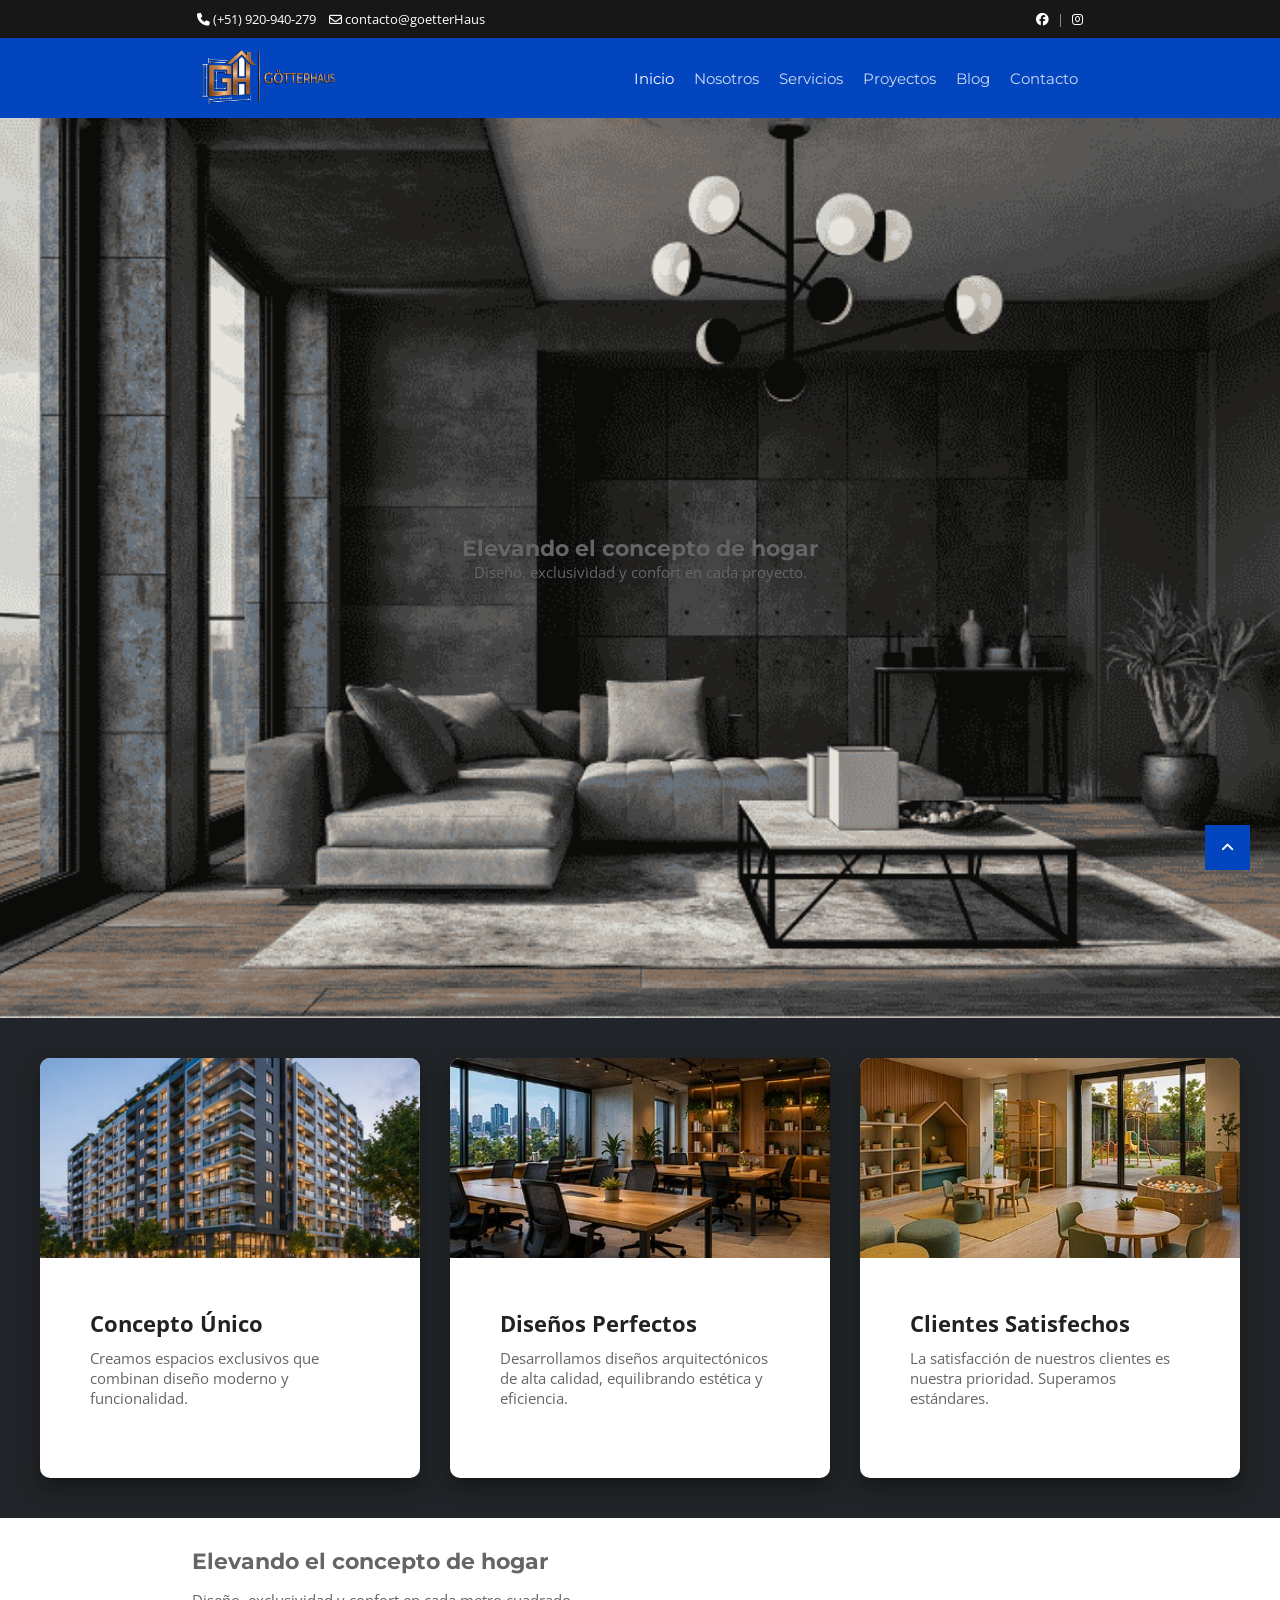
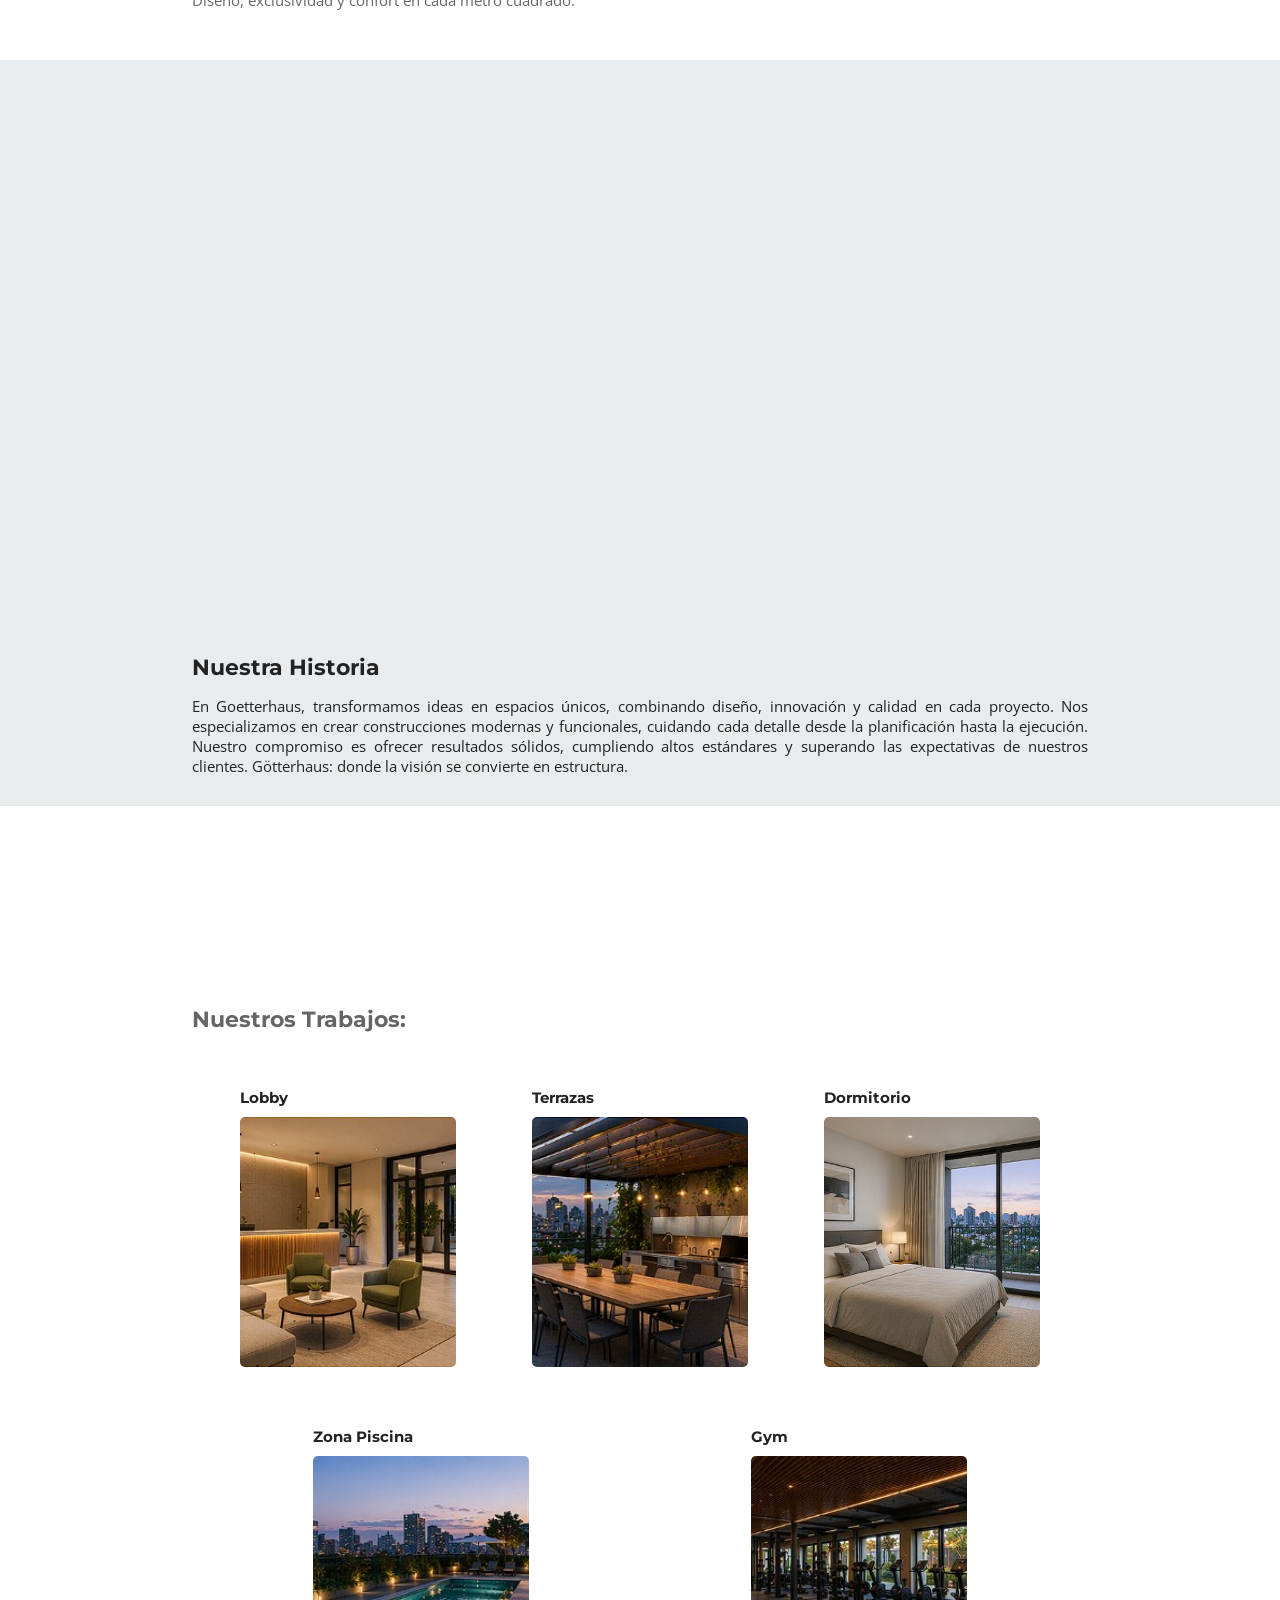
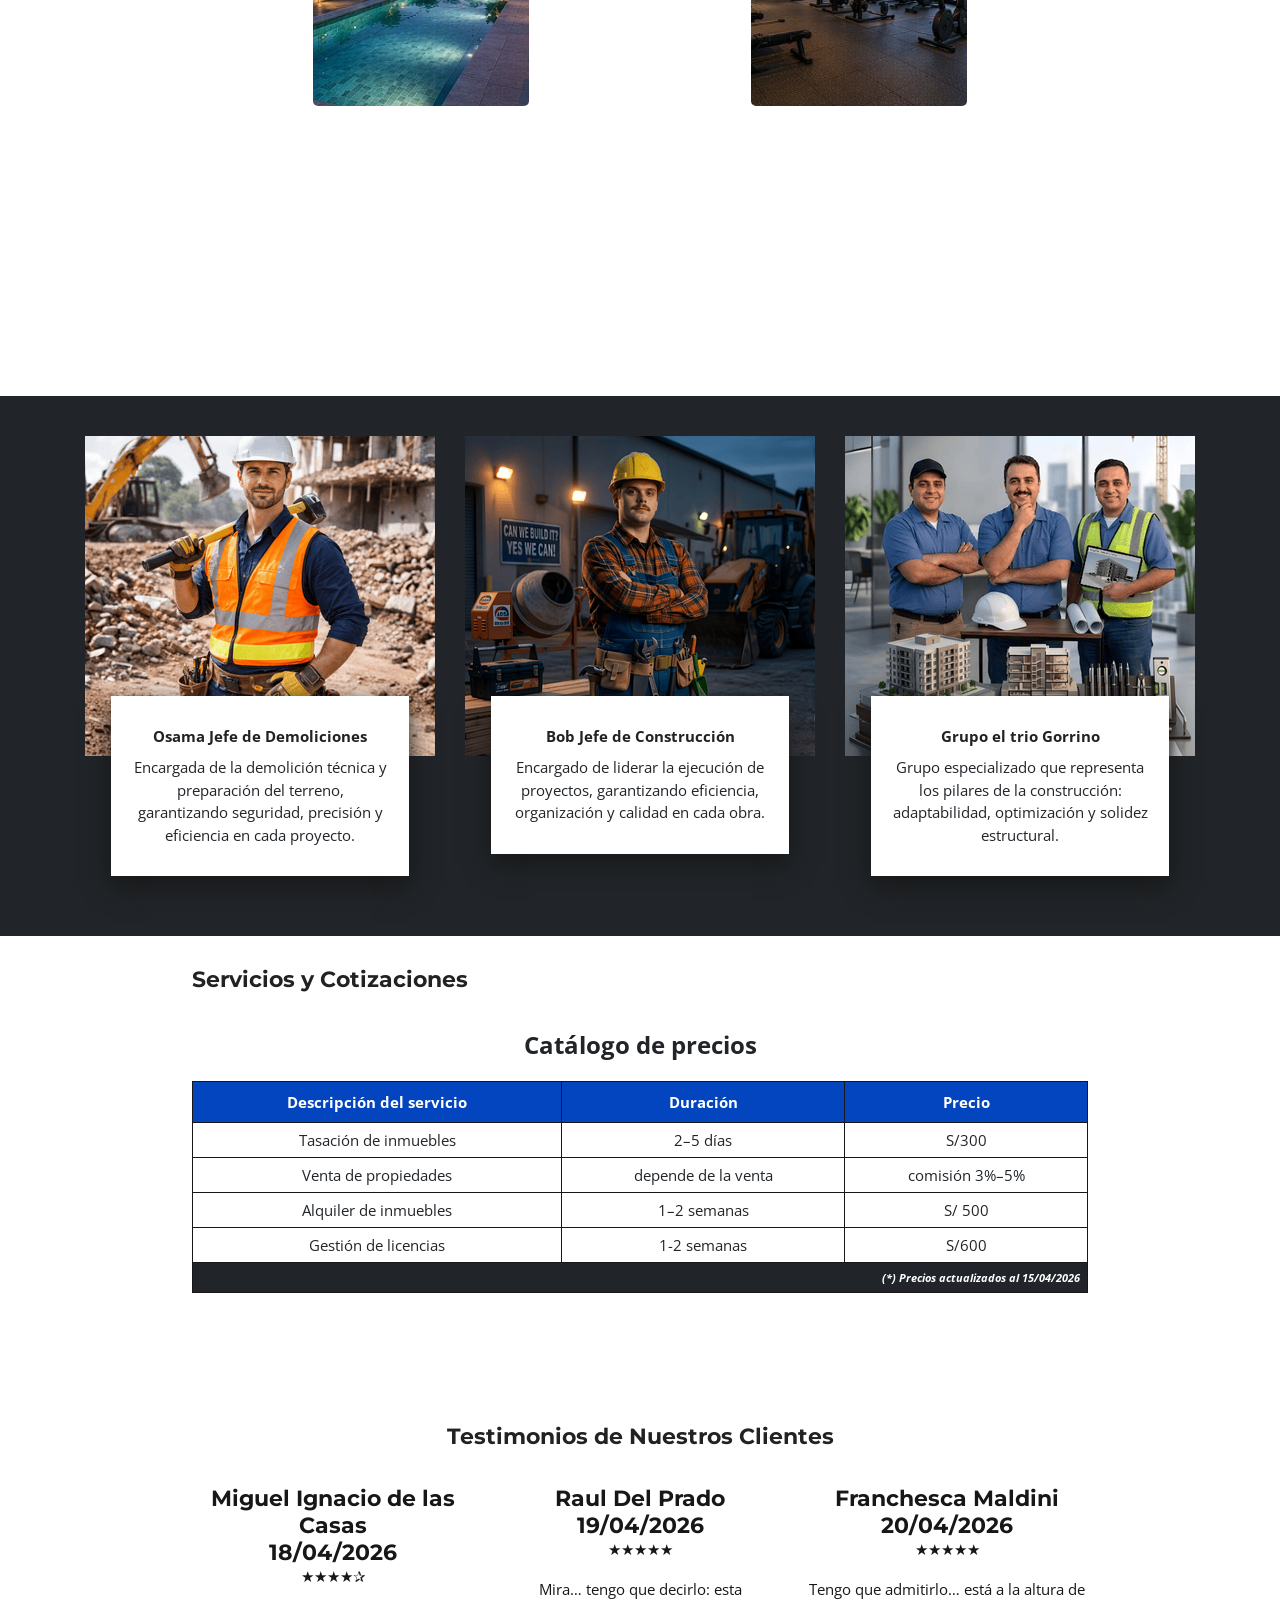
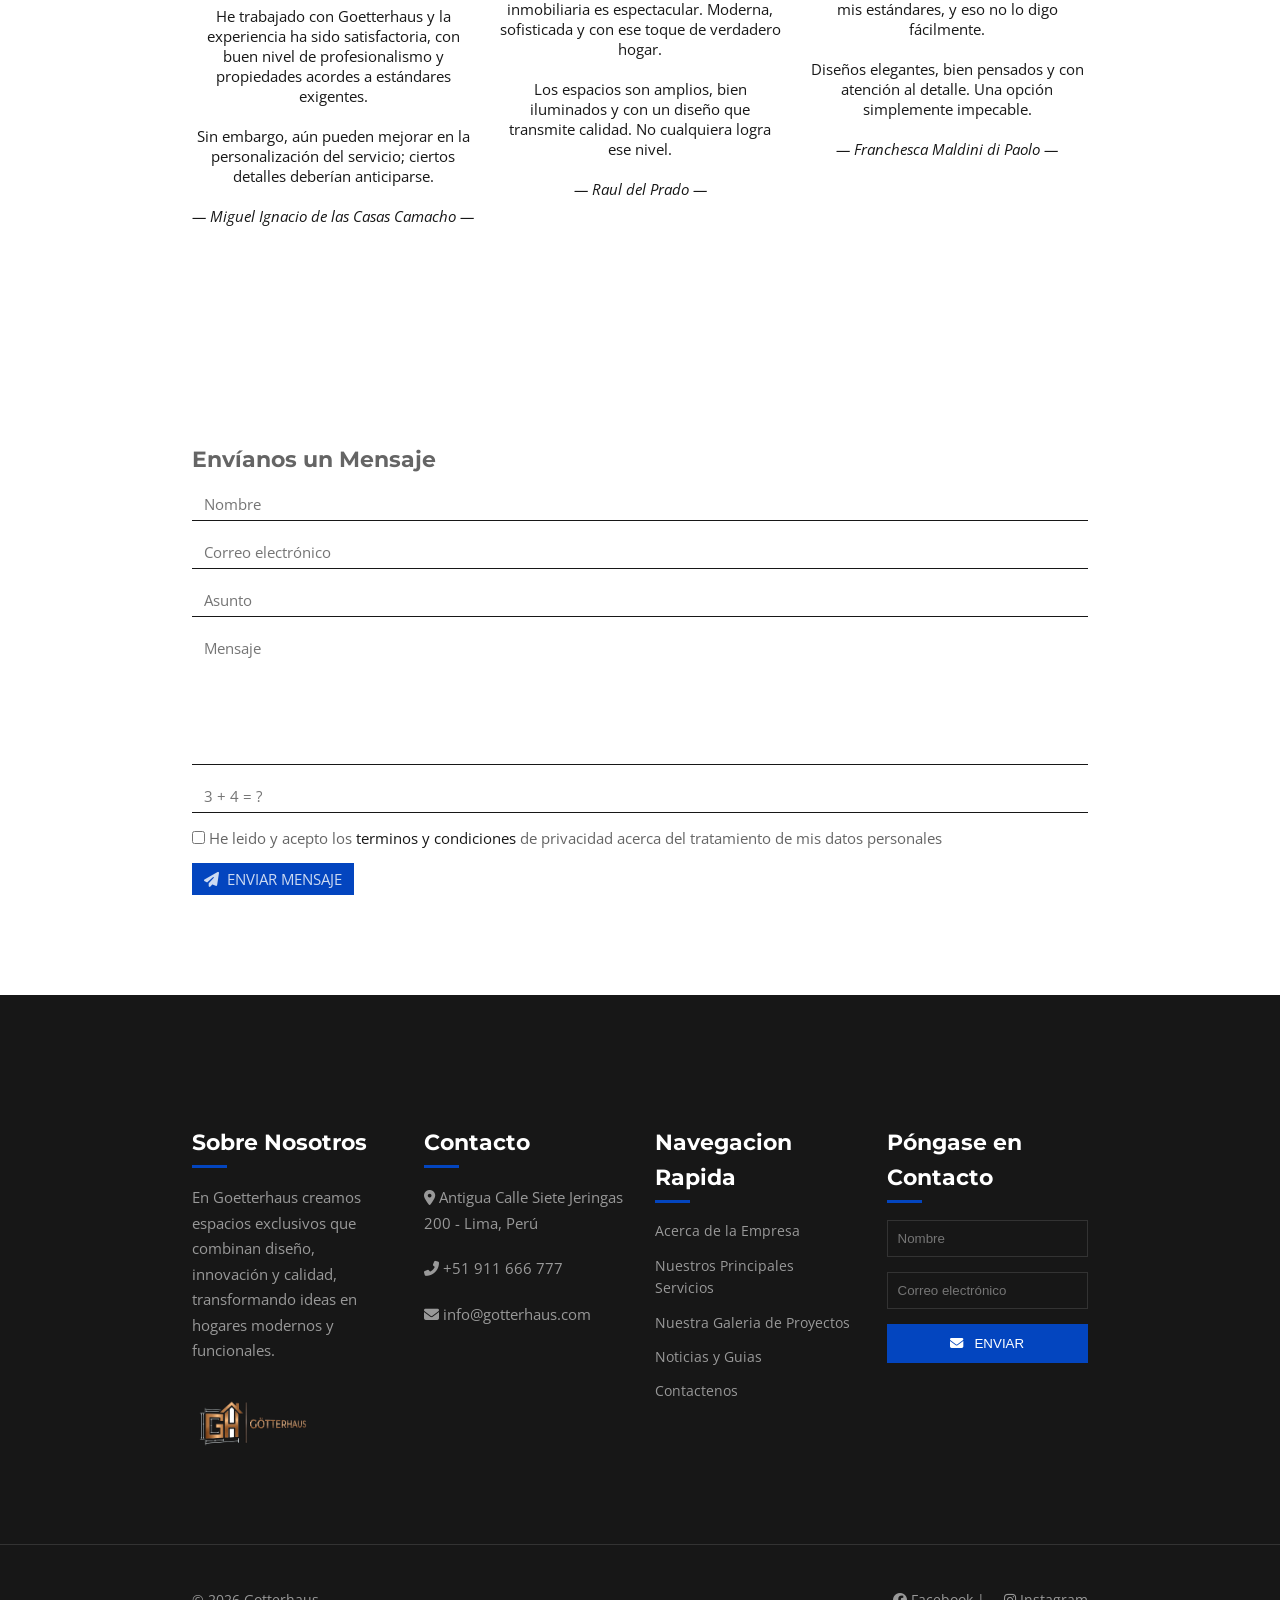
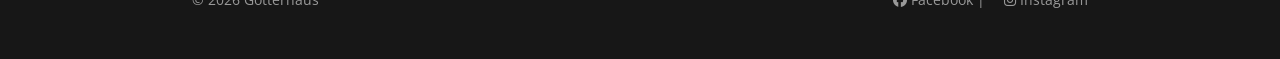
==== commit dc49f39b: "Co-authored-by: JhesperCY <JhesperCY@users.noreply.github.com> Co-authored-by: Frederickv03 <Frederi" ====
--- a/index.html
+++ b/index.html
@@ -54,10 +54,10 @@
   <!-- Cabecera de la pagina -->
   <header class="header-principal sticky-top" id="header">
     <div class="nav-container">
-      <div class="container padding-xs flex-header">
+      <div class="container flex-header">
         <div class="nav-logo">
           <a href="index.html">
-            <img class="img-fluid" src="assets/img/logogoetterhaus.png" alt="Goetterhaus">
+            <img src="assets/img/logogoetterhaus.png" alt="Goetterhaus">
           </a>
         </div>
 
@@ -80,7 +80,10 @@
   <!-- Contenido principal -->
   <main>
     <section id="banner">
-      <img class="img-fluid" src="assets/img/bannergh.png" alt="Imagen de Vista de Rascacielos" />
+      <div class="banner-contenido">
+        <h1>Elevando el concepto de hogar</h1>
+        <p>Diseño, exclusividad y confort en cada proyecto.</p>
+      </div>
     </section>
 
     <section class="seccion-servicios">
@@ -185,7 +188,7 @@
           <img src="assets/img/bobelconstructor.png" alt="Bob Jefe Constructor">
         </div>
         <div class="contenido-equipo">
-          <h3>Bob, Jefe de Construcción</h3>
+          <h3>Bob Jefe de Construcción</h3>
           <p>Encargado de liderar la ejecución de proyectos, garantizando eficiencia, organización y calidad
             en cada obra.</p>
         </div>
@@ -420,7 +423,7 @@
           <!-- FH1 footer copy -->
           <div class="footercopy-column">
             <div>
-              <p>&copy; 2026 Goetterhaus</p>
+              <p>&copy; 2026 Gotterhaus</p>
             </div>
           </div>
           <!-- FH1 footer copy -->
--- a/assets/css/styles.css
+++ b/assets/css/styles.css
@@ -57,6 +57,20 @@
   color: var(--color2);
 }
 
+#banner{
+  height:100vh;
+  background-image:url("../img/bannergh.png");
+  background-size:cover;
+  background-position:center;
+  background-repeat:no-repeat;
+
+  display:flex;
+  justify-content:center;
+  align-items:center;
+  text-align:center;
+  
+}
+
 /*Flex box barra de menu*/
 .flex-header {
   background-color: var(--color1);
@@ -225,9 +239,22 @@
   margin: auto;
 }
 
+.flex-header{
+  display:flex;
+  justify-content:space-between;
+  align-items:center;
+  height:80px;
+}
+
 .nav-logo {
   width: 149px;
-  height: auto;
+  display:flex;
+  align-items:center;
+}
+
+.nav-logo img{
+  height:100px;
+  width:auto;
 }
 
 /* Responsive para imagenes */
@@ -399,6 +426,7 @@
   text-decoration: none;
   padding: 0px 5px;
 }
+
 
 .sticky-top {
   /*Deja el elemento pegado cuando llegue a la posicion 0 de la parte superior de la ventana*/
@@ -698,3 +726,15 @@
   color: var(--color6);
   gap: 25px;
 }
+
+.nav-menu-toggle {
+  font-size: 2rem;
+  cursor: pointer;
+
+  /* Ocultar el boton temporalmente*/
+  display: none;
+}
+#proyectos{
+  color: #171717;
+  font-weight: bold;
+}
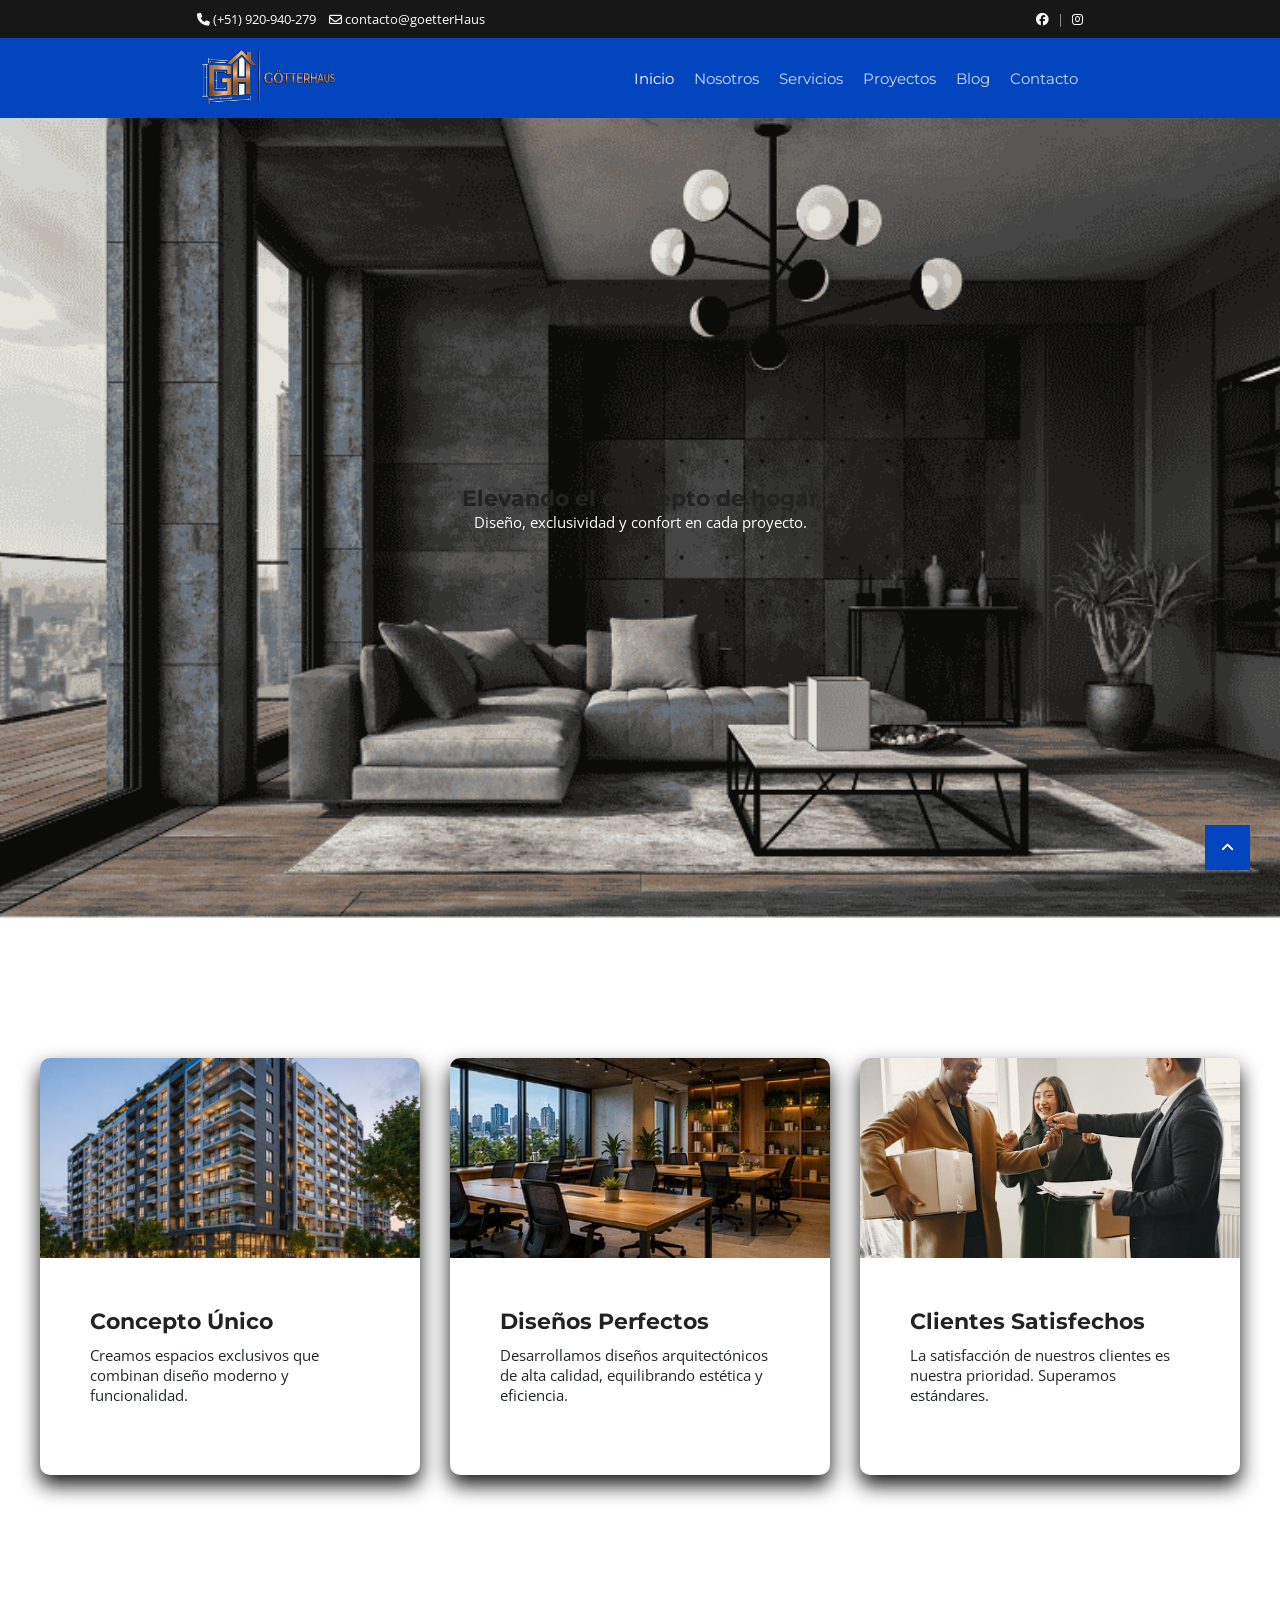
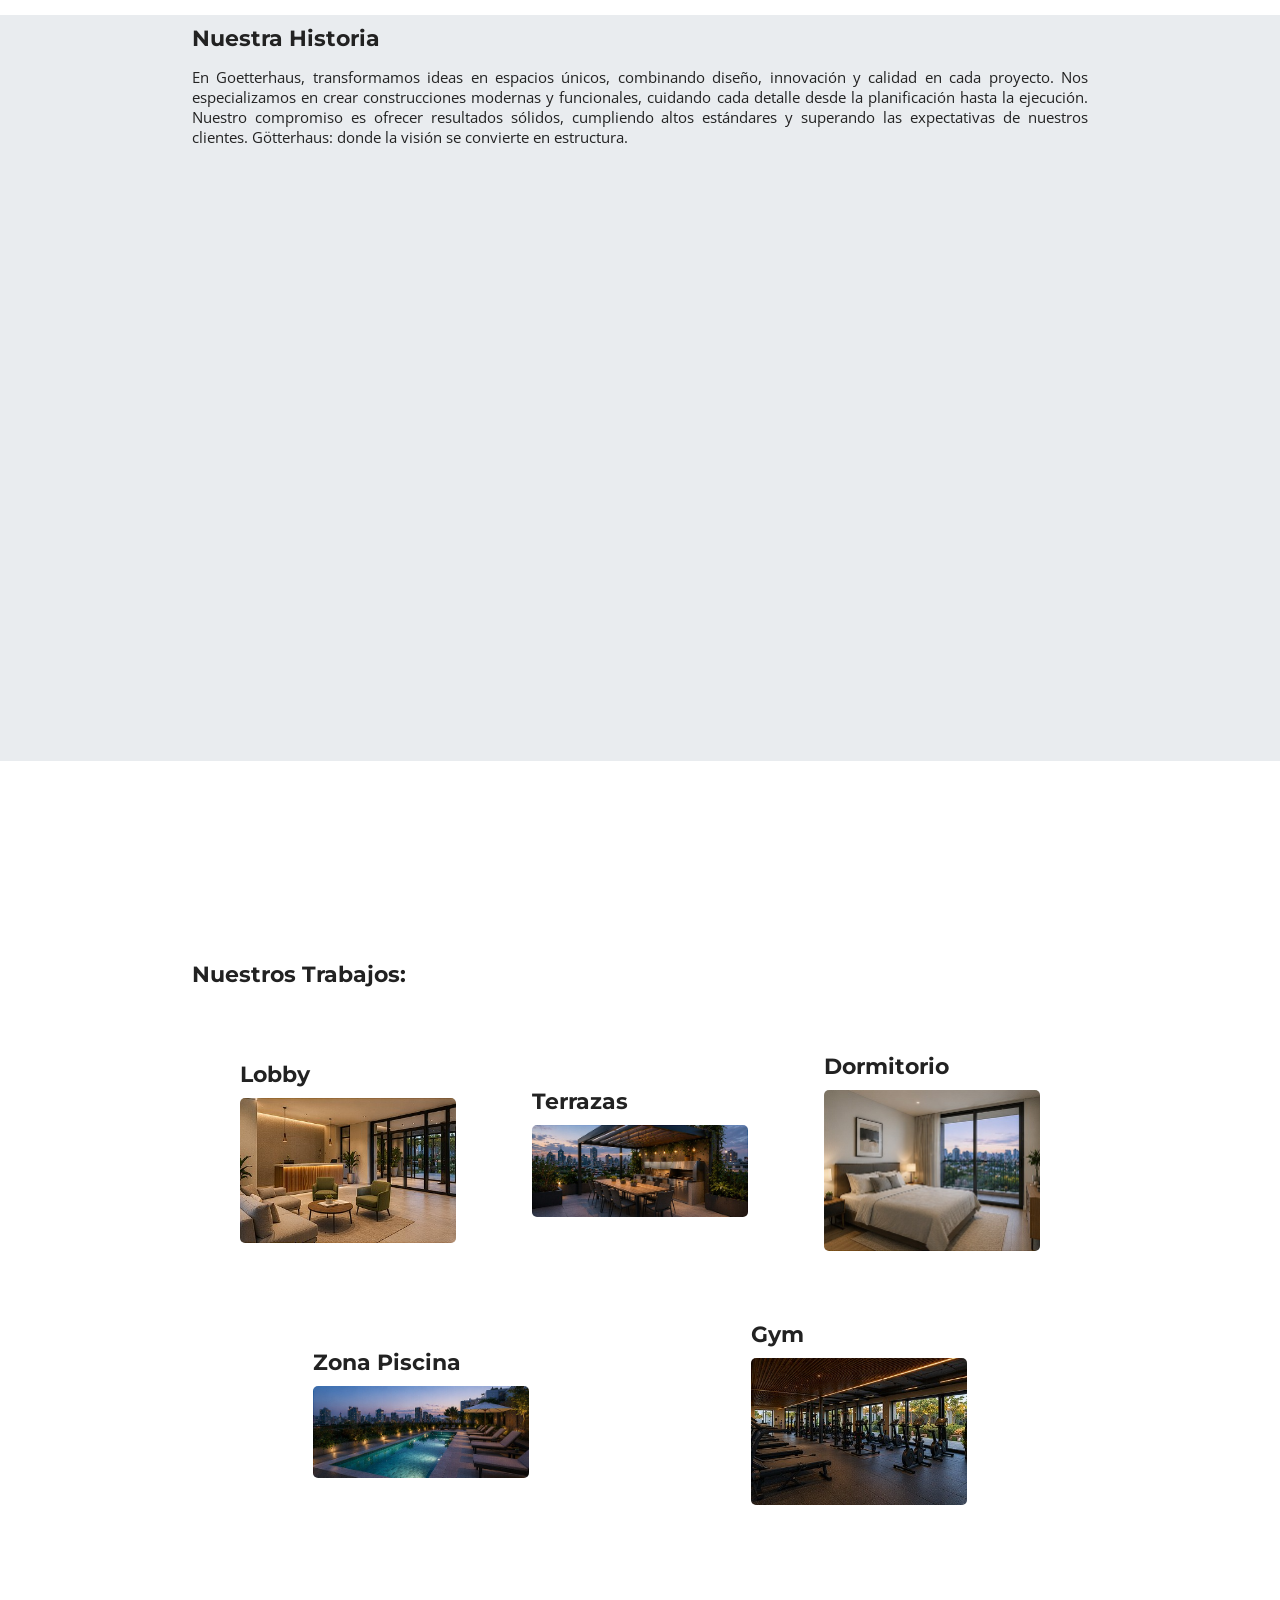
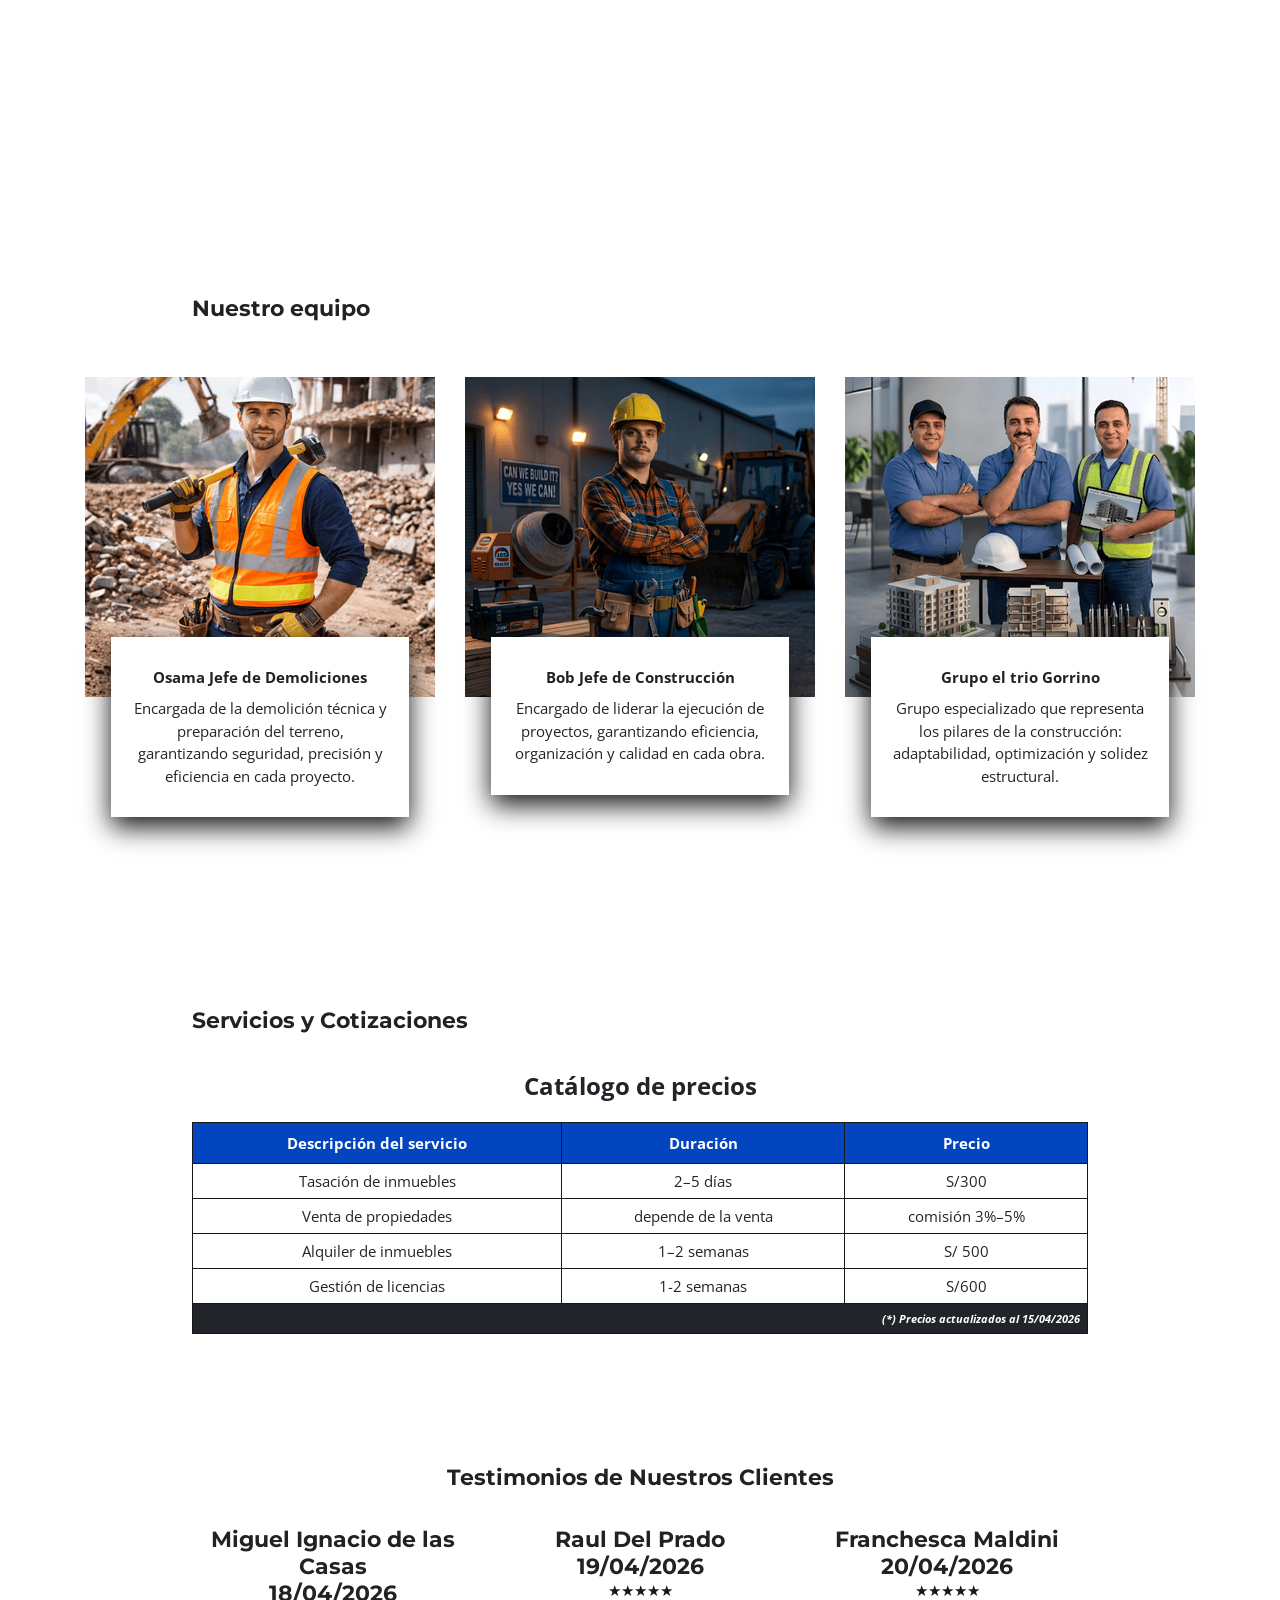
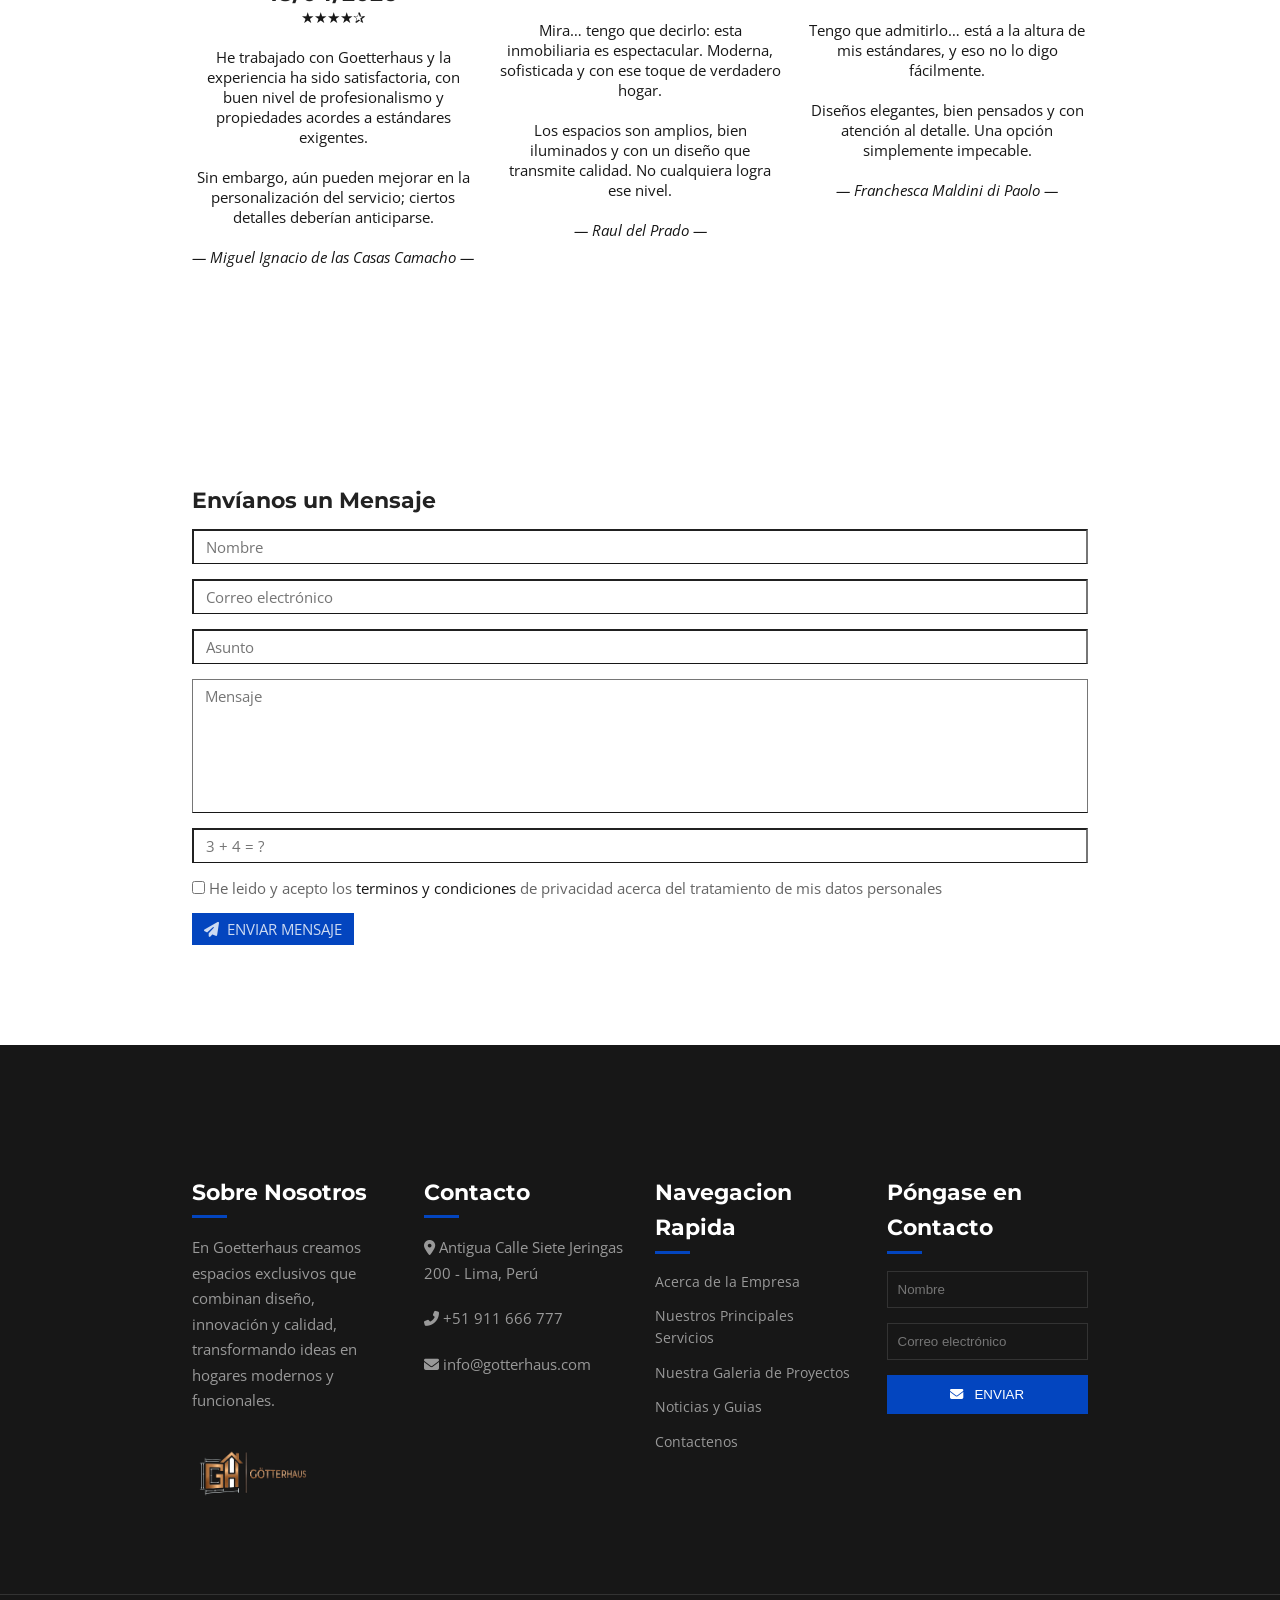
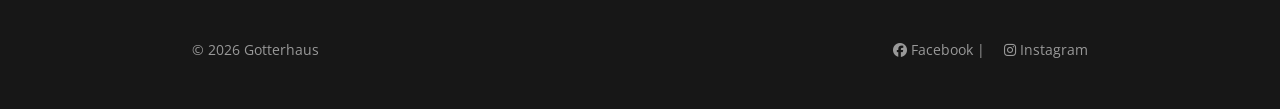
==== commit b27d8943: "Co-authored-by: JhesperCY <JhesperCY@users.noreply.github.com> Co-authored-by: Frederickv03 <Frederi" ====
--- a/index.html
+++ b/index.html
@@ -1,449 +1,521 @@
 <!doctype html>
 <html lang="es">
-
-<head>
-  <meta charset="UTF-8" />
-  <meta name="viewport" content="width=device-width, initial-scale=1.0" />
-  <title>GoetterHaus inmobiliaria-Diseño</title>
-
-  <link rel="stylesheet" href="assets/css/styles.css" />
-  <link rel="shortcut icon" href="assets/img/iconogh.ico" type="image/x-icon" />
-
-  <link rel="preconnect" href="https://fonts.googleapis.com" />
-  <link rel="preconnect" href="https://fonts.gstatic.com" crossorigin />
-  <link
-    href="https://fonts.googleapis.com/css2?family=Montserrat:ital,wght@0,100..900;1,100..900&family=Open+Sans:ital,wght@0,300..800;1,300..800&display=swap"
-    rel="stylesheet" />
-
-  <link rel="stylesheet" href="https://cdnjs.cloudflare.com/ajax/libs/font-awesome/6.1.1/css/all.min.css" />
-</head>
-
-<body>
-  <section id="topbar" class="padding-xs">
-    <div class="container">
-      <div class="topbar-container">
-        <div class="topbar-contacts">
-          <a target="_blank" href="tel+51920940279">
-            <i class="fa-solid fa-phone"></i>
-            (+51) 920-940-279
-          </a>
-          <a href="mailto:contacto@goetterHaus">
-            <i class="fa-regular fa-envelope"></i>
-            contacto@goetterHaus
-          </a>
-        </div>
-        <!--fin del topbar-contacts-->
-
-        <div class="topbar-social">
-          <a href="#">
-            <i class="fab fa-facebook"></i>
-          </a>
-          |
-          <a href="#">
-            <i class="fab fa-instagram"></i>
-          </a>
-        </div>
-        <!--fin del topbar-social-->
+  <head>
+    <meta charset="UTF-8" />
+    <meta name="viewport" content="width=device-width, initial-scale=1.0" />
+    <title>GoetterHaus inmobiliaria-Diseño</title>
+
+    <link rel="stylesheet" href="assets/css/styles.css" />
+    <link
+      rel="shortcut icon"
+      href="assets/img/iconogh.ico"
+      type="image/x-icon"
+    />
+
+    <link rel="preconnect" href="https://fonts.googleapis.com" />
+    <link rel="preconnect" href="https://fonts.gstatic.com" crossorigin />
+    <link
+      href="https://fonts.googleapis.com/css2?family=Montserrat:ital,wght@0,100..900;1,100..900&family=Open+Sans:ital,wght@0,300..800;1,300..800&display=swap"
+      rel="stylesheet"
+    />
+
+    <link
+      rel="stylesheet"
+      href="https://cdnjs.cloudflare.com/ajax/libs/font-awesome/6.1.1/css/all.min.css"
+    />
+  </head>
+
+  <body>
+    <section id="topbar" class="padding-xs">
+      <div class="container">
+        <div class="topbar-container">
+          <div class="topbar-contacts">
+            <a target="_blank" href="tel+51920940279">
+              <i class="fa-solid fa-phone"></i>
+              (+51) 920-940-279
+            </a>
+            <a href="mailto:contacto@goetterHaus">
+              <i class="fa-regular fa-envelope"></i>
+              contacto@goetterHaus
+            </a>
+          </div>
+          <!--fin del topbar-contacts-->
+
+          <div class="topbar-social">
+            <a href="#">
+              <i class="fab fa-facebook"></i>
+            </a>
+            |
+            <a href="#">
+              <i class="fab fa-instagram"></i>
+            </a>
+          </div>
+          <!--fin del topbar-social-->
+        </div>
+        <!--topbar-container-->
       </div>
-      <!--topbar-container-->
-    </div>
-    <!--fin del container-->
-  </section>
-  <!--fin del topbar-->
-
-  <!-- Cabecera de la pagina -->
-  <header class="header-principal sticky-top" id="header">
-    <div class="nav-container">
-      <div class="container flex-header">
-        <div class="nav-logo">
-          <a href="index.html">
-            <img src="assets/img/logogoetterhaus.png" alt="Goetterhaus">
-          </a>
-        </div>
-
-        <!-- Menu hamburguesa -->
-        <div class="nav-menu-toggle">
-          <i class="fa-solid fa-bars"> </i>
-        </div>
-        <nav class="main-nav">
-          <a class="main-nav-link main-nav-link-active" href="index.html">Inicio</a>
-          <a class="main-nav-link" href="assets/pages/nosotros.html">Nosotros</a>
-          <a class="main-nav-link" href="assets/pages/servicios.html">Servicios</a>
-          <a class="main-nav-link" href="assets/pages/proyectos.html">Proyectos</a>
-          <a class="main-nav-link" href="assets/pages/blog.html">Blog</a>
-          <a class="main-nav-link" href="assets/pages/contactanos.html">Contacto</a>
-        </nav>
+      <!--fin del container-->
+    </section>
+    <!--fin del topbar-->
+
+    <!-- Cabecera de la pagina -->
+    <header class="header-principal sticky-top" id="header">
+      <div class="nav-container">
+        <div class="container flex-header">
+          <div class="nav-logo">
+            <a href="index.html">
+              <img src="assets/img/logogoetterhaus.png" alt="Goetterhaus" />
+            </a>
+          </div>
+
+          <!-- Menu hamburguesa -->
+          <div class="nav-menu-toggle">
+            <i class="fa-solid fa-bars"> </i>
+          </div>
+          <nav class="main-nav">
+            <a class="main-nav-link main-nav-link-active" href="index.html"
+              >Inicio</a
+            >
+            <a class="main-nav-link" href="assets/pages/nosotros.html"
+              >Nosotros</a
+            >
+            <a class="main-nav-link" href="assets/pages/servicios.html"
+              >Servicios</a
+            >
+            <a class="main-nav-link" href="assets/pages/proyectos.html"
+              >Proyectos</a
+            >
+            <a class="main-nav-link" href="assets/pages/blog.html">Blog</a>
+            <a class="main-nav-link" href="assets/pages/contactanos.html"
+              >Contacto</a
+            >
+          </nav>
+        </div>
       </div>
-    </div>
-  </header>
-
-  <!-- Contenido principal -->
-  <main>
-    <section id="banner">
-      <div class="banner-contenido">
-        <h1>Elevando el concepto de hogar</h1>
-        <p>Diseño, exclusividad y confort en cada proyecto.</p>
-      </div>
-    </section>
-
-    <section class="seccion-servicios">
-      <div class="contenedor-tarjetas">
-        <div class="tarjeta">
-          <img src="assets/img/edificio.jpg" alt="Concepto Único">
-          <div class="contenido-tarjeta">
-            <h3>Concepto Único</h3>
-            <p>Creamos espacios exclusivos que combinan diseño moderno y funcionalidad.</p>
-          </div>
-        </div>
-
-        <div class="tarjeta">
-          <img src="assets/img/coworking.jpg" alt="Diseños Perfectos">
-          <div class="contenido-tarjeta">
-            <h3>Diseños Perfectos</h3>
-            <p>Desarrollamos diseños arquitectónicos de alta calidad, equilibrando estética y eficiencia.
-            </p>
-          </div>
-        </div>
-
-        <div class="tarjeta">
-          <img src="assets/img/zonakids.jpg" alt="Clientes Satisfechos">
-          <div class="contenido-tarjeta">
-            <h3>Clientes Satisfechos</h3>
-            <p>La satisfacción de nuestros clientes es nuestra prioridad. Superamos estándares.</p>
-          </div>
-        </div>
-      </div>
-    </section>
-
-    <section id="slogan" class="padding-s">
-      <div class="container">
-        <h2>Elevando el concepto de hogar</h2>
-        <p>Diseño, exclusividad y confort en cada metro cuadrado.</p>
-      </div>
-    </section>
-
-    <section id="video-fondo">
-      <div class="containervideo">
-        <video class="video-fluid" muted autoplay loop>
-          <source src="assets/video/vid1.mp4" type="video/mp4" />
-        </video>
-      </div>
-    </section>
-
-    <section id="blog" class="padding-xs">
-      <div class="container">
-        <h2>Nuestra Historia</h2>
-        <p>
-          En Goetterhaus, transformamos ideas en espacios únicos, combinando
-          diseño, innovación y calidad en cada proyecto. Nos especializamos en
-          crear construcciones modernas y funcionales, cuidando cada detalle
-          desde la planificación hasta la ejecución. Nuestro compromiso es
-          ofrecer resultados sólidos, cumpliendo altos estándares y superando
-          las expectativas de nuestros clientes. Götterhaus: donde la visión
-          se convierte en estructura.
-        </p>
-      </div>
-    </section>
-
-    <section class="padding-xl" id="galeria-fondo">
-      <div class="container padding-xl">
-        <h2>Nuestros Trabajos:</h2>
-        <div class="galeria-bloques">
-          <div class="item-trabajo">
-            <p>Lobby</p>
-            <img src="assets/img/lobby.jpg" alt="lobby" class="img-fluid" />
-          </div>
-          <div class="item-trabajo">
-            <p>Terrazas</p>
-            <img src="assets/img/terrazaconparrilla.jpg" alt="terrazas" class="img-fluid" />
-          </div>
-          <div class="item-trabajo">
-            <p>Dormitorio</p>
-            <img src="assets/img/dormitorio.jpg" alt="dormitorio" class="img-fluid" />
-          </div>
-          <div class="item-trabajo">
-            <p>Zona Piscina</p>
-            <img src="assets/img/zonapiscina.jpg" alt=" zona piscina" class="img-fluid" />
-          </div>
-          <div class="item-trabajo">
-            <p>Gym</p>
-            <img src="assets/img/gym.jpg" alt="gym" class="img-fluid" />
-          </div>
-        </div>
-      </div>
-    </section>
-    <section class="contenedor-tarjetas">
-      <div class="tarjeta-equipo">
-        <div class="imagen-equipo">
-          <img src="assets/img/obl.png" alt="Osama 11/9 Demoliciones">
-        </div>
-        <div class="contenido-equipo">
-          <h3>Osama Jefe de Demoliciones</h3>
-          <p>Encargada de la demolición técnica y preparación del terreno, garantizando seguridad, precisión y
-            eficiencia en cada proyecto.</p>
-        </div>
-      </div>
-      <div class="tarjeta-equipo">
-        <div class="imagen-equipo">
-          <img src="assets/img/bobelconstructor.png" alt="Bob Jefe Constructor">
-        </div>
-        <div class="contenido-equipo">
-          <h3>Bob Jefe de Construcción</h3>
-          <p>Encargado de liderar la ejecución de proyectos, garantizando eficiencia, organización y calidad
-            en cada obra.</p>
-        </div>
-      </div>
-
-      <div class="tarjeta-equipo">
-        <div class="imagen-equipo">
-          <img src="assets/img/grupoporcino.png" alt="grupoPorcino">
-        </div>
-        <div class="contenido-equipo">
-          <h3>Grupo el trio Gorrino</h3>
-          <p>Grupo especializado que representa los pilares de la construcción: adaptabilidad, optimización y
-            solidez estructural.</p>
-        </div>
-      </div>
-
-    </section>
-
-    <section class="padding-s" id="servicios">
-      <div class="container">
-        <div id="muestra">
-          <h2>Servicios y Cotizaciones</h2>
-        </div>
-        <table class="tbl-servicios">
-          <caption>
-            Catálogo de precios
-          </caption>
-          <thead>
-            <tr>
-              <th>Descripción del servicio</th>
-              <th>Duración</th>
-              <th>Precio</th>
-            </tr>
-          </thead>
-          <tbody>
-            <tr>
-              <td>Tasación de inmuebles</td>
-              <td>2–5 días</td>
-              <td>S/300</td>
-            </tr>
-            <tr>
-              <td>Venta de propiedades</td>
-              <td>depende de la venta</td>
-              <td>comisión 3%–5%</td>
-            </tr>
-            <tr>
-              <td>Alquiler de inmuebles</td>
-              <td>1–2 semanas</td>
-              <td>S/ 500</td>
-            </tr>
-            <tr>
-              <td>Gestión de licencias</td>
-              <td>1-2 semanas</td>
-              <td>S/600</td>
-            </tr>
-          </tbody>
-          <tfoot>
-            <tr>
-              <td colspan="3">(*) Precios actualizados al 15/04/2026</td>
-            </tr>
-          </tfoot>
-        </table>
-      </div>
-    </section>
-
-    <section id="testimonios" class="padding-xl">
-      <div class="container">
-
-        <h2>Testimonios de Nuestros Clientes</h2>
-
-        <div class="testimonio-container ">
-
-          <div class="col">
-            <article>
-              <h3>Miguel Ignacio de las Casas</h3>
-              <h4>18/04/2026</h4>
-              <p>★★★★✰</p>
+    </header>
+
+    <!-- Contenido principal -->
+    <main>
+      <section id="banner">
+        <div class="banner-contenido">
+          <h1>Elevando el concepto de hogar</h1>
+          <p>Diseño, exclusividad y confort en cada proyecto.</p>
+        </div>
+      </section>
+      
+      <section class="padding-xl">
+        <div class="contenedor-tarjetas">
+          <div class="tarjeta">
+            <img src="assets/img/edificio.jpg" alt="Concepto Único" />
+            <div class="contenido-tarjeta">
+              <h3>Concepto Único</h3>
               <p>
-                He trabajado con Goetterhaus y la experiencia ha sido
-                satisfactoria, con buen nivel de profesionalismo y propiedades
-                acordes a estándares exigentes.
+                Creamos espacios exclusivos que combinan diseño moderno y
+                funcionalidad.
               </p>
+            </div>
+          </div>
+
+          <div class="tarjeta">
+            <img src="assets/img/coworking.jpg" alt="Diseños Perfectos" />
+            <div class="contenido-tarjeta">
+              <h3>Diseños Perfectos</h3>
               <p>
-                Sin embargo, aún pueden mejorar en la personalización del
-                servicio; ciertos detalles deberían anticiparse.
+                Desarrollamos diseños arquitectónicos de alta calidad,
+                equilibrando estética y eficiencia.
               </p>
-              <p class="firma">— Miguel Ignacio de las Casas Camacho —</p>
-            </article>
-          </div>
-
-          <div class="col">
-            <article>
-              <h3>Raul Del Prado</h3>
-              <h4>19/04/2026</h4>
-              <p>★★★★★</p>
+            </div>
+          </div>
+
+          <div class="tarjeta">
+            <img
+              src="assets/img/personasfelices.jpg"
+              alt="Clientes Satisfechos"
+            />
+            <div class="contenido-tarjeta">
+              <h3>Clientes Satisfechos</h3>
               <p>
-                Mira… tengo que decirlo: esta inmobiliaria es espectacular.
-                Moderna, sofisticada y con ese toque de verdadero hogar.
+                La satisfacción de nuestros clientes es nuestra prioridad.
+                Superamos estándares.
               </p>
+            </div>
+          </div>
+        </div>
+      </section>
+
+      <section id="blog" class="padding-xs">
+        <div class="container">
+          <h2>Nuestra Historia</h2>
+          <p>
+            En Goetterhaus, transformamos ideas en espacios únicos, combinando
+            diseño, innovación y calidad en cada proyecto. Nos especializamos en
+            crear construcciones modernas y funcionales, cuidando cada detalle
+            desde la planificación hasta la ejecución. Nuestro compromiso es
+            ofrecer resultados sólidos, cumpliendo altos estándares y superando
+            las expectativas de nuestros clientes. Götterhaus: donde la visión
+            se convierte en estructura.
+          </p>
+        </div>
+      </section>
+
+      <section id="video-fondo">
+        <div class="containervideo">
+          <video class="video-fluid" muted autoplay loop>
+            <source src="assets/video/vid1.mp4" type="video/mp4" />
+          </video>
+        </div>
+      </section>
+
+      <section class="padding-xl" id="galeria-fondo">
+        <div class="container padding-xl">
+          <h2>Nuestros Trabajos:</h2>
+          <div class="galeria-bloques">
+            <div class="item-trabajo">
+              <p>Lobby</p>
+              <img src="assets/img/lobby.jpg" alt="lobby" class="img-fluid" />
+            </div>
+            <div class="item-trabajo">
+              <p>Terrazas</p>
+              <img
+                src="assets/img/terrazaconparrilla.jpg"
+                alt="terrazas"
+                class="img-fluid"
+              />
+            </div>
+            <div class="item-trabajo">
+              <p>Dormitorio</p>
+              <img
+                src="assets/img/dormitorio.jpg"
+                alt="dormitorio"
+                class="img-fluid"
+              />
+            </div>
+            <div class="item-trabajo">
+              <p>Zona Piscina</p>
+              <img
+                src="assets/img/zonapiscina.jpg"
+                alt=" zona piscina"
+                class="img-fluid"
+              />
+            </div>
+            <div class="item-trabajo">
+              <p>Gym</p>
+              <img src="assets/img/gym.jpg" alt="gym" class="img-fluid" />
+            </div>
+          </div>
+        </div>
+      </section>
+      <section class="padding-xl">
+        <div class="container">
+          <h2>Nuestro equipo</h2>
+        </div>
+        <div class="contenedor-tarjetas">
+          <div class="tarjeta-equipo">
+            <div class="imagen-equipo">
+              <img src="assets/img/obl.png" alt="Osama 11/9 Demoliciones" />
+            </div>
+            <div class="contenido-equipo">
+              <h3>Osama Jefe de Demoliciones</h3>
               <p>
-                Los espacios son amplios, bien iluminados y con un diseño que
-                transmite calidad. No cualquiera logra ese nivel.
+                Encargada de la demolición técnica y preparación del terreno,
+                garantizando seguridad, precisión y eficiencia en cada proyecto.
               </p>
-              <p class="firma">— Raul del Prado —</p>
-            </article>
-          </div>
-
-          <div class="col">
-            <article>
-              <h3>Franchesca Maldini</h3>
-              <h4>20/04/2026</h4>
-              <p>★★★★★</p>
+            </div>
+          </div>
+          <div class="tarjeta-equipo">
+            <div class="imagen-equipo">
+              <img
+                src="assets/img/bobelconstructor.png"
+                alt="Bob Jefe Constructor"
+              />
+            </div>
+            <div class="contenido-equipo">
+              <h3>Bob Jefe de Construcción</h3>
               <p>
-                Tengo que admitirlo… está a la altura de mis estándares, y eso
-                no lo digo fácilmente.
+                Encargado de liderar la ejecución de proyectos, garantizando
+                eficiencia, organización y calidad en cada obra.
               </p>
+            </div>
+          </div>
+
+          <div class="tarjeta-equipo">
+            <div class="imagen-equipo">
+              <img src="assets/img/grupoporcino.png" alt="grupoPorcino" />
+            </div>
+            <div class="contenido-equipo">
+              <h3>Grupo el trio Gorrino</h3>
               <p>
-                Diseños elegantes, bien pensados y con atención al detalle. Una
-                opción simplemente impecable.
+                Grupo especializado que representa los pilares de la
+                construcción: adaptabilidad, optimización y solidez estructural.
               </p>
-              <p class="firma">— Franchesca Maldini di Paolo —</p>
-            </article>
-          </div>
-
-        </div>
-      </div>
-    </section>
-
-    <!-- Formulario de Contacto -->
-    <section id="contacto" class="padding-xl">
-      <div class="container">
-        <h2>Envíanos un Mensaje</h2>
-
-        <!-- Objeto formulario -->
-        <form action="#">
-          <!-- Flexbox -->
-          <div>
+            </div>
+          </div>
+        </div>
+      </section>
+
+      <section class="padding-s" id="servicios">
+        <div class="container">
+          <div id="muestra">
+            <h2>Servicios y Cotizaciones</h2>
+          </div>
+          <table class="tbl-servicios">
+            <caption>
+              Catálogo de precios
+            </caption>
+            <thead>
+              <tr>
+                <th>Descripción del servicio</th>
+                <th>Duración</th>
+                <th>Precio</th>
+              </tr>
+            </thead>
+            <tbody>
+              <tr>
+                <td>Tasación de inmuebles</td>
+                <td>2–5 días</td>
+                <td>S/300</td>
+              </tr>
+              <tr>
+                <td>Venta de propiedades</td>
+                <td>depende de la venta</td>
+                <td>comisión 3%–5%</td>
+              </tr>
+              <tr>
+                <td>Alquiler de inmuebles</td>
+                <td>1–2 semanas</td>
+                <td>S/ 500</td>
+              </tr>
+              <tr>
+                <td>Gestión de licencias</td>
+                <td>1-2 semanas</td>
+                <td>S/600</td>
+              </tr>
+            </tbody>
+            <tfoot>
+              <tr>
+                <td colspan="3">(*) Precios actualizados al 15/04/2026</td>
+              </tr>
+            </tfoot>
+          </table>
+        </div>
+      </section>
+
+      <section id="testimonios" class="padding-xl">
+        <div class="container">
+          <h2>Testimonios de Nuestros Clientes</h2>
+
+          <div class="testimonio-container">
+            <div class="col">
+              <article>
+                <h3>Miguel Ignacio de las Casas</h3>
+                <h4>18/04/2026</h4>
+                <p>★★★★✰</p>
+                <p>
+                  He trabajado con Goetterhaus y la experiencia ha sido
+                  satisfactoria, con buen nivel de profesionalismo y propiedades
+                  acordes a estándares exigentes.
+                </p>
+                <p>
+                  Sin embargo, aún pueden mejorar en la personalización del
+                  servicio; ciertos detalles deberían anticiparse.
+                </p>
+                <p class="firma">— Miguel Ignacio de las Casas Camacho —</p>
+              </article>
+            </div>
+
+            <div class="col">
+              <article>
+                <h3>Raul Del Prado</h3>
+                <h4>19/04/2026</h4>
+                <p>★★★★★</p>
+                <p>
+                  Mira… tengo que decirlo: esta inmobiliaria es espectacular.
+                  Moderna, sofisticada y con ese toque de verdadero hogar.
+                </p>
+                <p>
+                  Los espacios son amplios, bien iluminados y con un diseño que
+                  transmite calidad. No cualquiera logra ese nivel.
+                </p>
+                <p class="firma">— Raul del Prado —</p>
+              </article>
+            </div>
+
+            <div class="col">
+              <article>
+                <h3>Franchesca Maldini</h3>
+                <h4>20/04/2026</h4>
+                <p>★★★★★</p>
+                <p>
+                  Tengo que admitirlo… está a la altura de mis estándares, y eso
+                  no lo digo fácilmente.
+                </p>
+                <p>
+                  Diseños elegantes, bien pensados y con atención al detalle.
+                  Una opción simplemente impecable.
+                </p>
+                <p class="firma">— Franchesca Maldini di Paolo —</p>
+              </article>
+            </div>
+          </div>
+        </div>
+      </section>
+
+      <!-- Formulario de Contacto -->
+      <section id="contacto" class="padding-xl">
+        <div class="container">
+          <h2>Envíanos un Mensaje</h2>
+
+          <!-- Objeto formulario -->
+          <form action="#">
+            <!-- Flexbox -->
             <div>
-              <input class="form-control" type="text" placeholder="Nombre">
-            </div>
+              <div>
+                <input class="form-control" type="text" placeholder="Nombre" />
+              </div>
+              <div>
+                <input
+                  class="form-control"
+                  type="email"
+                  placeholder="Correo electrónico"
+                />
+              </div>
+              <div>
+                <input class="form-control" type="text" placeholder="Asunto" />
+              </div>
+              <div>
+                <textarea
+                  class="form-control form-control-noresize"
+                  placeholder="Mensaje"
+                  rows="6"
+                  cols="40"
+                ></textarea>
+              </div>
+              <div>
+                <input
+                  class="form-control"
+                  type="text"
+                  placeholder="3 + 4 = ?"
+                />
+              </div>
+              <div>
+                <input type="checkbox" />
+                <label for=""
+                  >He leido y acepto los
+                  <a
+                    class="form-link"
+                    target="_blank"
+                    href="https://www.iubenda.com/es/help/37616-que-son-los-terminos-y-condiciones-y-para-que-sirven/"
+                    >terminos y condiciones</a
+                  >
+                  de privacidad acerca del tratamiento de mis datos personales
+                </label>
+              </div>
+              <div>
+                <button class="form-submit" type="submit">
+                  <i class="fa-solid fa-paper-plane"> </i> &nbsp;Enviar mensaje
+                </button>
+              </div>
+            </div>
+          </form>
+        </div>
+      </section>
+    </main>
+
+    <footer id="footer" class="padding-s">
+      <section class="footer-section">
+        <div class="container">
+          <!-- Flexbox Padre footer-->
+          <div class="footer-flexbox">
+            <!-- FH1 footer -->
+            <div class="footer-column">
+              <div class="footer-column-about">
+                <h2>Sobre Nosotros</h2>
+                <p>
+                  En Goetterhaus creamos espacios exclusivos que combinan
+                  diseño, innovación y calidad, transformando ideas en hogares
+                  modernos y funcionales.
+                </p>
+                <div class="imagen-column-about">
+                  <img
+                    class="img-fluid"
+                    src="assets/img/logogoetterhaus.png"
+                    alt="Goetterhaus"
+                  />
+                </div>
+              </div>
+            </div>
+
+            <!-- FH2 footer -->
+            <div class="footer-column">
+              <div class="footer-column-contacts">
+                <h2>Contacto</h2>
+                <p>
+                  <i class="fas fa-map-marker-alt"></i> Antigua Calle Siete
+                  Jeringas 200 - Lima, Perú
+                </p>
+                <p><i class="fas fa-phone-alt"></i> +51 911 666 777</p>
+                <p><i class="fas fa-envelope"></i> info@gotterhaus.com</p>
+              </div>
+            </div>
+
+            <!-- FH3 footer -->
+            <div class="footer-column">
+              <div class="footer-column-navfast">
+                <h2>Navegacion Rapida</h2>
+                <a href="#">Acerca de la Empresa</a>
+                <a href="#">Nuestros Principales Servicios</a>
+                <a href="#">Nuestra Galeria de Proyectos</a>
+                <a href="#">Noticias y Guias</a>
+                <a href="#">Contactenos</a>
+              </div>
+            </div>
+
+            <!-- FH4 footer (form) -->
+            <div class="footer-column">
+              <div class="footer-column-send">
+                <h2>Póngase en Contacto</h2>
+                <form>
+                  <input type="text" placeholder="Nombre" required />
+                  <input
+                    type="email"
+                    placeholder="Correo electrónico"
+                    required
+                  />
+                  <button type="submit">
+                    <i class="fa-solid fa-envelope"></i> &nbsp; Enviar
+                  </button>
+                </form>
+              </div>
+            </div>
+          </div>
+        </div>
+      </section>
+      <section class="footercopy-line">
+        <div class="container">
+          <!-- Flexbox Padre footer copy-->
+          <div class="footercopy-flexbox">
+            <!-- FH1 footer copy -->
+            <div class="footercopy-column">
+              <div>
+                <p>&copy; 2026 Gotterhaus</p>
+              </div>
+            </div>
+            <!-- FH1 footer copy -->
             <div>
-              <input class="form-control" type="email" placeholder="Correo electrónico">
-            </div>
-            <div>
-              <input class="form-control" type="text" placeholder="Asunto">
-            </div>
-            <div>
-              <textarea class="form-control form-control-noresize" placeholder="Mensaje" rows="6" cols="40"></textarea>
-            </div>
-            <div>
-              <input class="form-control" type="text" placeholder="3 + 4 = ?">
-            </div>
-            <div>
-              <input type="checkbox">
-              <label for="">He leido y acepto los
-                <a class="form-link" target="_blank"
-                  href="https://www.iubenda.com/es/help/37616-que-son-los-terminos-y-condiciones-y-para-que-sirven/">terminos
-                  y condiciones</a>
-                de privacidad acerca del tratamiento de mis datos personales
-              </label>
-            </div>
-            <div>
-              <button class="form-submit" type="submit"><i class="fa-solid fa-paper-plane"> </i>
-                &nbsp;Enviar mensaje</button>
-            </div>
-          </div>
-        </form>
-      </div>
-    </section>
-  </main>
-
-  <footer id="footer" class="padding-s">
-    <section class="footer-section">
-      <div class="container">
-        <!-- Flexbox Padre footer-->
-        <div class="footer-flexbox">
-          <!-- FH1 footer -->
-          <div class="footer-column">
-            <div class="footer-column-about">
-              <h2>Sobre Nosotros</h2>
-              <p>En Goetterhaus creamos espacios exclusivos que combinan diseño, innovación y calidad, transformando
-                ideas en hogares modernos y funcionales.</p>
-              <div class="imagen-column-about">
-                <img class="img-fluid" src="assets/img/logogoetterhaus.png" alt="Goetterhaus">
-              </div>
-            </div>
-          </div>
-
-          <!-- FH2 footer -->
-          <div class="footer-column">
-            <div class="footer-column-contacts">
-              <h2>Contacto</h2>
-              <p>
-                <i class="fas fa-map-marker-alt"></i> Antigua Calle Siete Jeringas
-                200 - Lima, Perú
-              </p>
-              <p><i class="fas fa-phone-alt"></i> +51 911 666 777</p>
-              <p><i class="fas fa-envelope"></i> info@gotterhaus.com</p>
-            </div>
-          </div>
-
-          <!-- FH3 footer -->
-          <div class="footer-column">
-            <div class="footer-column-navfast">
-              <h2>Navegacion Rapida</h2>
-              <a href="#">Acerca de la Empresa</a>
-              <a href="#">Nuestros Principales Servicios</a>
-              <a href="#">Nuestra Galeria de Proyectos</a>
-              <a href="#">Noticias y Guias</a>
-              <a href="#">Contactenos</a>
-            </div>
-          </div>
-
-          <!-- FH4 footer (form) -->
-          <div class="footer-column">
-            <div class="footer-column-send">
-              <h2>Póngase en Contacto</h2>
-              <form>
-                <input type="text" placeholder="Nombre" required />
-                <input type="email" placeholder="Correo electrónico" required />
-                <button type="submit"> <i class="fa-solid fa-envelope"></i> &nbsp; Enviar</button>
-              </form>
-            </div>
-          </div>
-        </div>
-      </div>
-    </section>
-    <section class="footercopy-line">
-      <div class="container">
-        <!-- Flexbox Padre footer copy-->
-        <div class="footercopy-flexbox">
-          <!-- FH1 footer copy -->
-          <div class="footercopy-column">
-            <div>
-              <p>&copy; 2026 Gotterhaus</p>
-            </div>
-          </div>
-          <!-- FH1 footer copy -->
-          <div>
-            <div class="footercopy-column">
-              <p>
-                <a href="#"><i class="fab fa-facebook"></i> Facebook</a> |
-                <a href="#"><i class="fab fa-instagram"></i> Instagram</a>
-              </p>
-            </div>
-          </div>
-        </div>
-      </div>
-    </section>
-  </footer>
-
-  <a class="scroll-up" href="#">
-    <i class="fa-solid fa-angle-up"></i>
-  </a>
-
-</body>
-
-</html>+              <div class="footercopy-column">
+                <p>
+                  <a href="#"><i class="fab fa-facebook"></i> Facebook</a> |
+                  <a href="#"><i class="fab fa-instagram"></i> Instagram</a>
+                </p>
+              </div>
+            </div>
+          </div>
+        </div>
+      </section>
+    </footer>
+
+    <a class="scroll-up" href="#">
+      <i class="fa-solid fa-angle-up"></i>
+    </a>
+  </body>
+</html>
--- a/assets/css/styles.css
+++ b/assets/css/styles.css
@@ -58,7 +58,7 @@
 }
 
 #banner{
-  height:100vh;
+  height:calc(100vh - 100px);
   background-image:url("../img/bannergh.png");
   background-size:cover;
   background-position:center;
@@ -68,7 +68,7 @@
   justify-content:center;
   align-items:center;
   text-align:center;
-  
+  color:var(--color2);
 }
 
 /*Flex box barra de menu*/
@@ -179,6 +179,7 @@
 h6 {
   font-family: var(--fuente-titulos);
   font-size: 22px;
+  color: var(--color4);
 }
 
 nav a {
@@ -336,12 +337,15 @@
 /* flexbox Informacion acerca de nosotros */
 
 .contenedor-tarjetas {
-  background-color: var(--color5);
+  background-color: var(--color2);
   display: flex;
   justify-content: center;
   flex-wrap: wrap;
   gap: 30px;
   padding: 40px;
+  width: 100%;
+  height: auto;
+
 }
 
 .tarjeta {
@@ -350,7 +354,7 @@
   overflow: hidden;
   box-shadow: 0 10px 20px var(--color6);
   transition: transform 0.4s ease;
-  flex: 1;
+  flex: 1 1 300px;
   max-width: 400px;
 }
 
@@ -362,16 +366,18 @@
   width: 100%;
   height: 200px;
   object-fit: cover;
+  order: -1;
 }
 
 .contenido-tarjeta {
   padding: 50px;
+  color: var(--color5);
 }
 
 .contenido-tarjeta h3 {
   margin-bottom: 10px;
   color: var(--color4);
-  font-family: var(--fuente-Parrafos);
+  font-family: var(--fuente-titulos);
 }
 .contenido-tarjeta-equipo h3 {
   margin: 10px;
@@ -386,6 +392,8 @@
   justify-content: center;
   gap: 20px;
   padding: 20px;
+  height: auto;
+  width: 100%;
 }
 
 .item-trabajo {
@@ -394,6 +402,7 @@
     transform 0.3s ease,
     box-shadow 0.3s ease;
   cursor: pointer;
+  font-family: var(--fuente-titulos);
 }
 
 .item-trabajo:hover {
@@ -406,6 +415,11 @@
   height: 250px;
   object-fit: cover;
   border-radius: 5px;
+  height: auto;
+}
+.item-trabajo p {
+  margin-top: 10px;
+  font-size: 22px;
 }
 
 #topbar {
@@ -444,7 +458,7 @@
   padding: 6px 12px;
   margin-bottom: 15px;
   font: inherit; /*Hereda la fuente del body*/
-  border: 1px;
+  
   outline: none;
   border-bottom: 1px solid var(--color6);
 }
@@ -737,4 +751,8 @@
 #proyectos{
   color: #171717;
   font-weight: bold;
+}
+
+.slogan{
+  padding-top: 35px;
 }
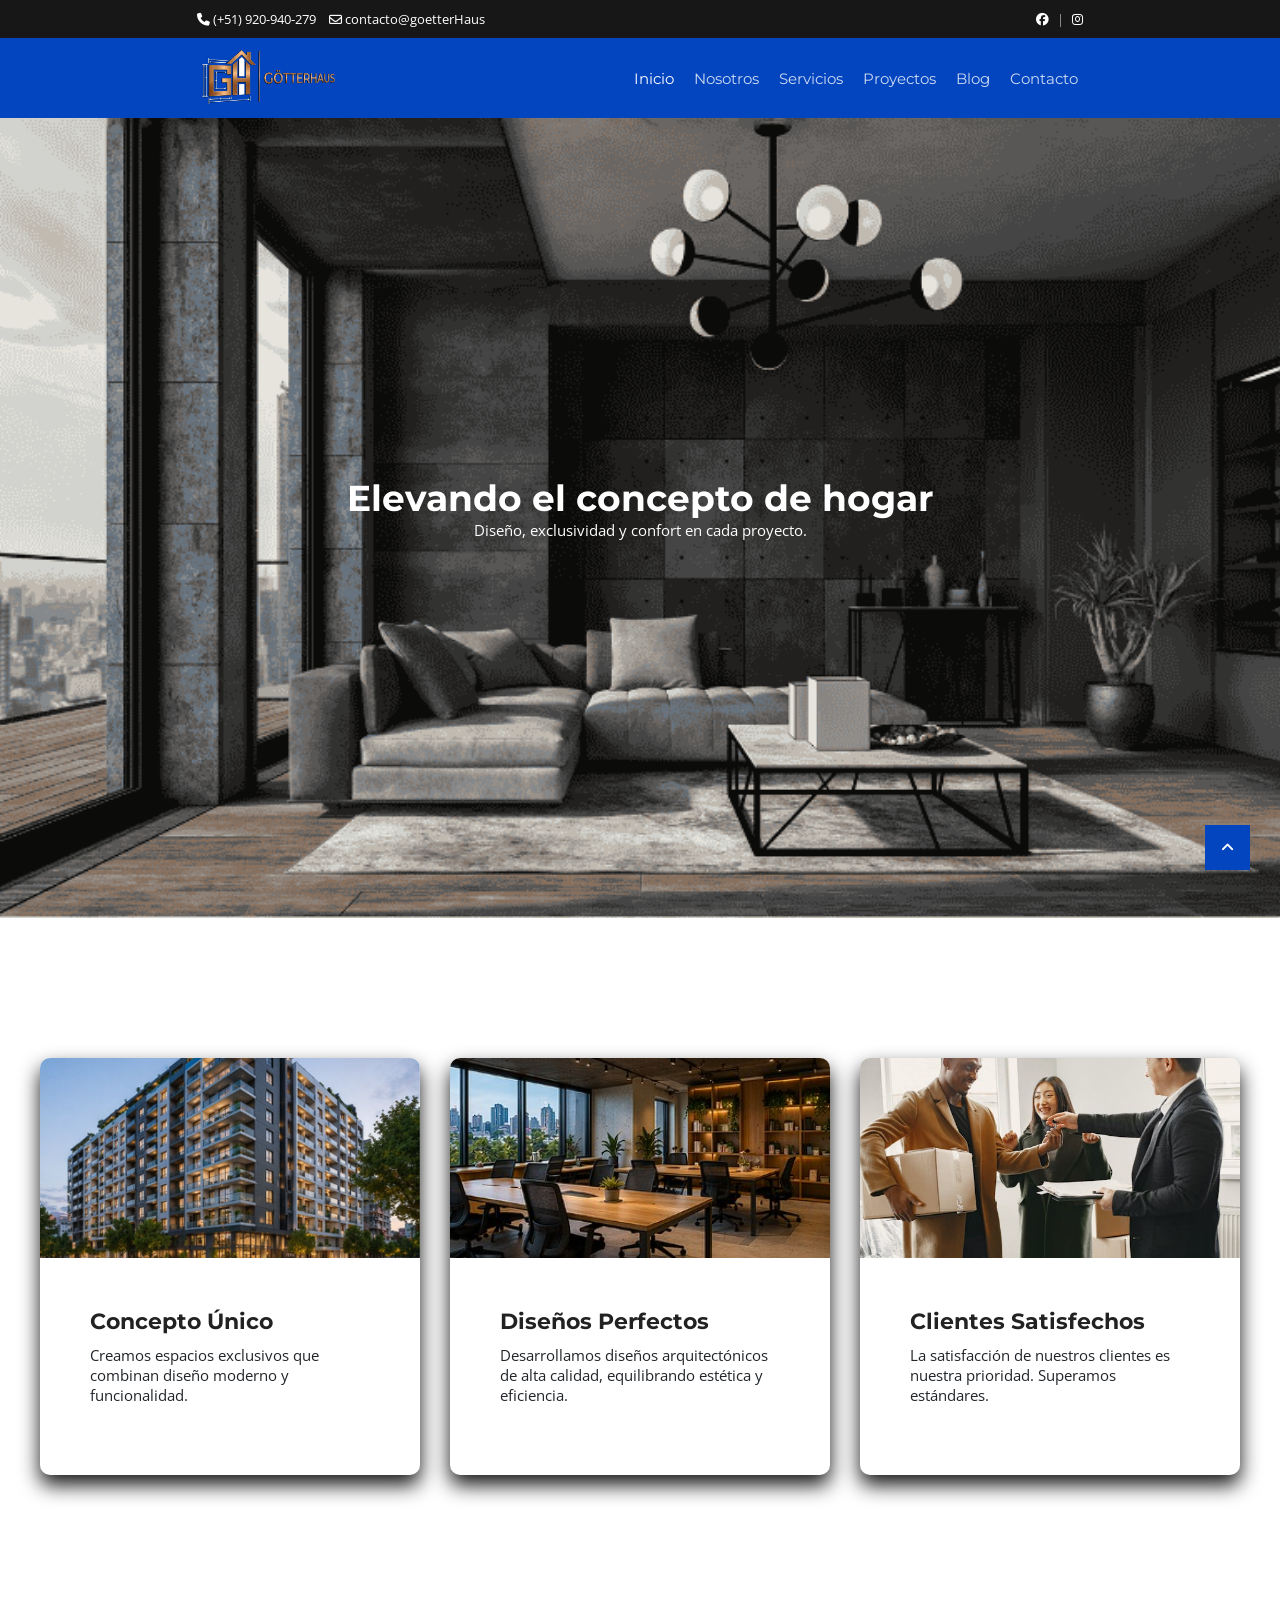
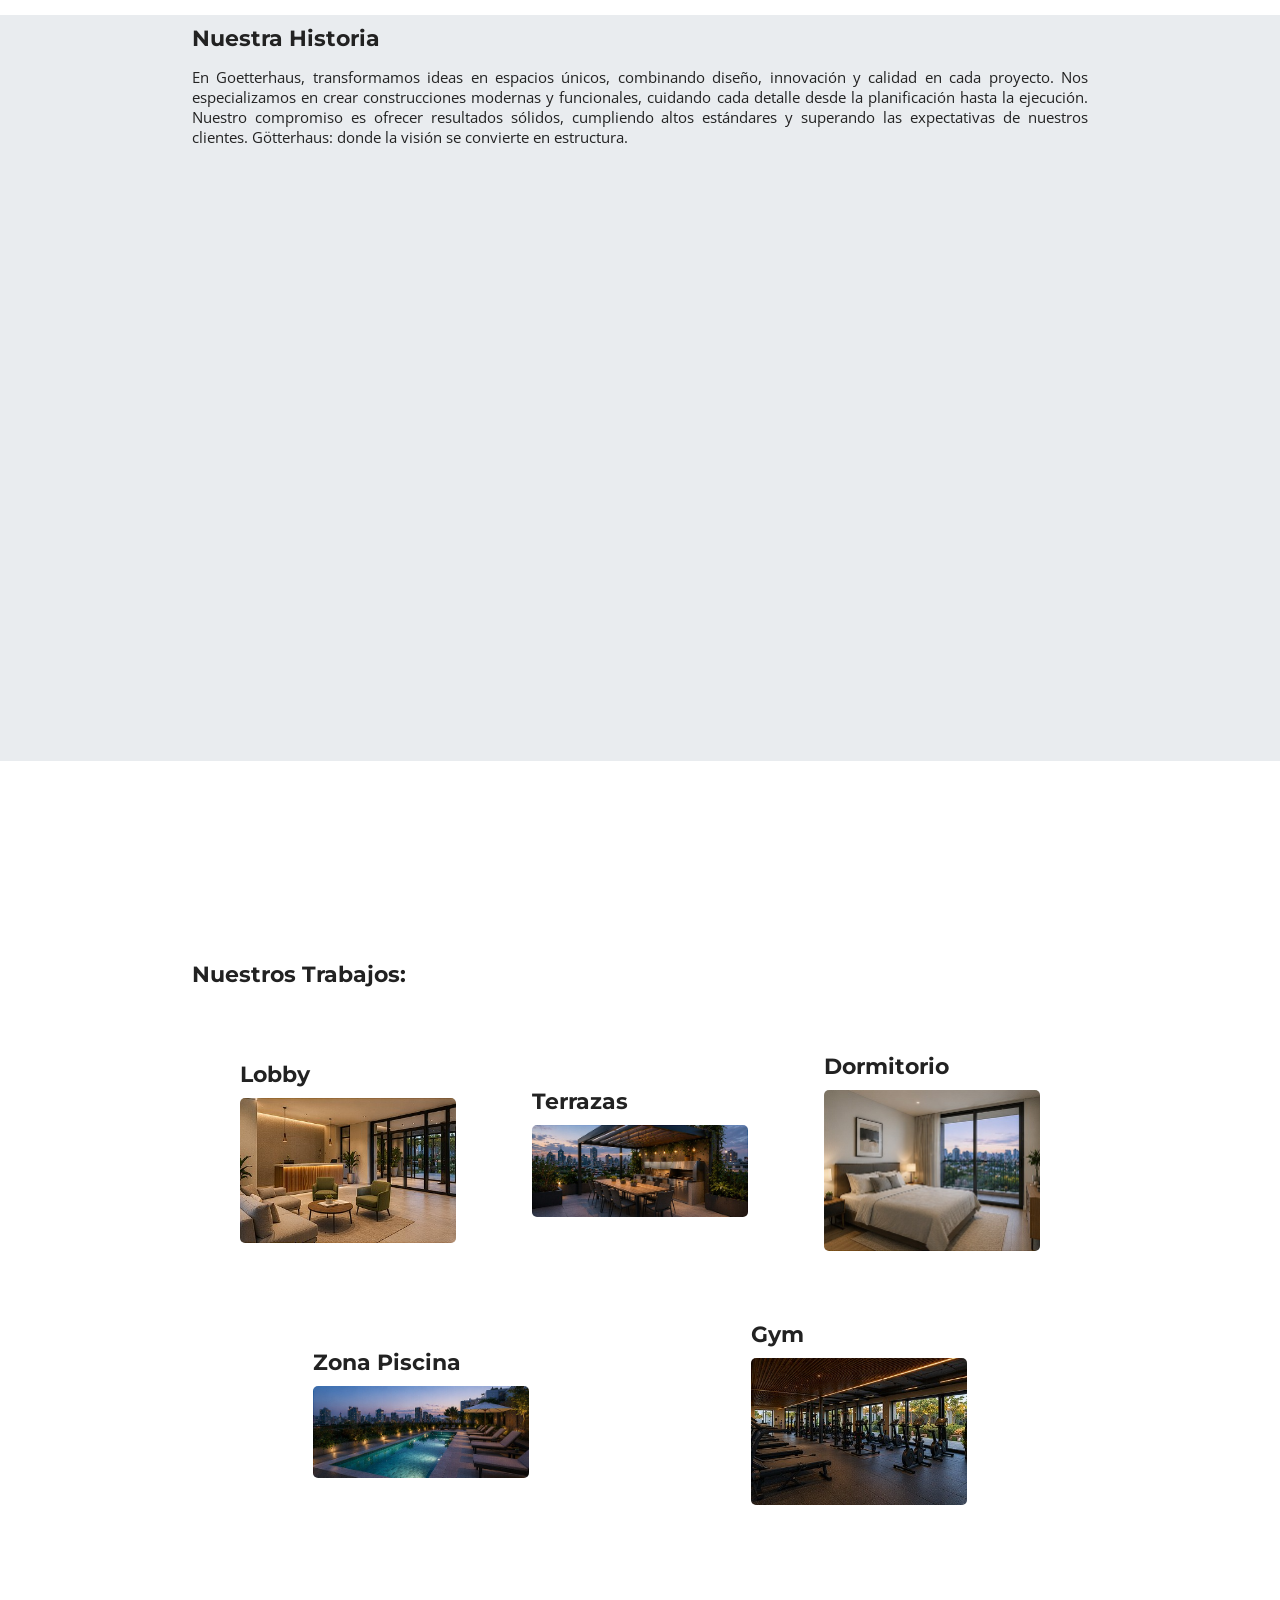
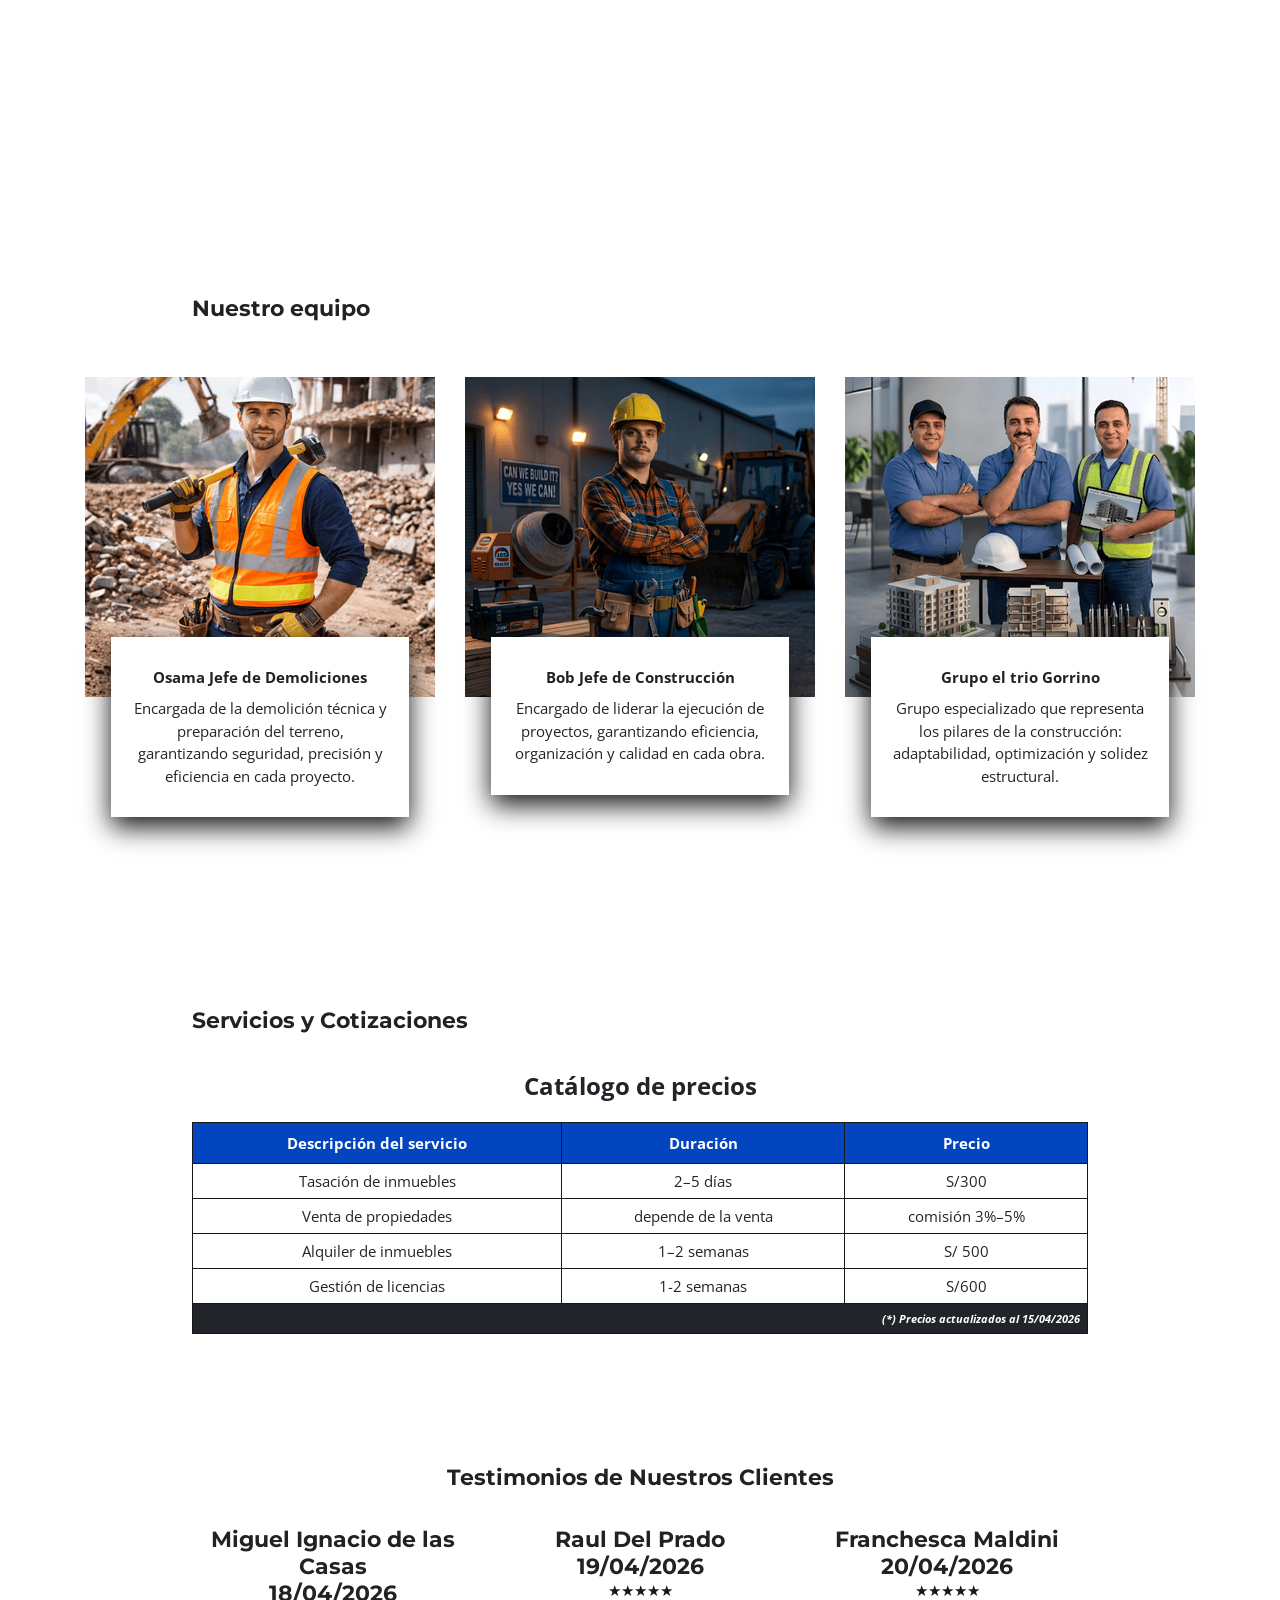
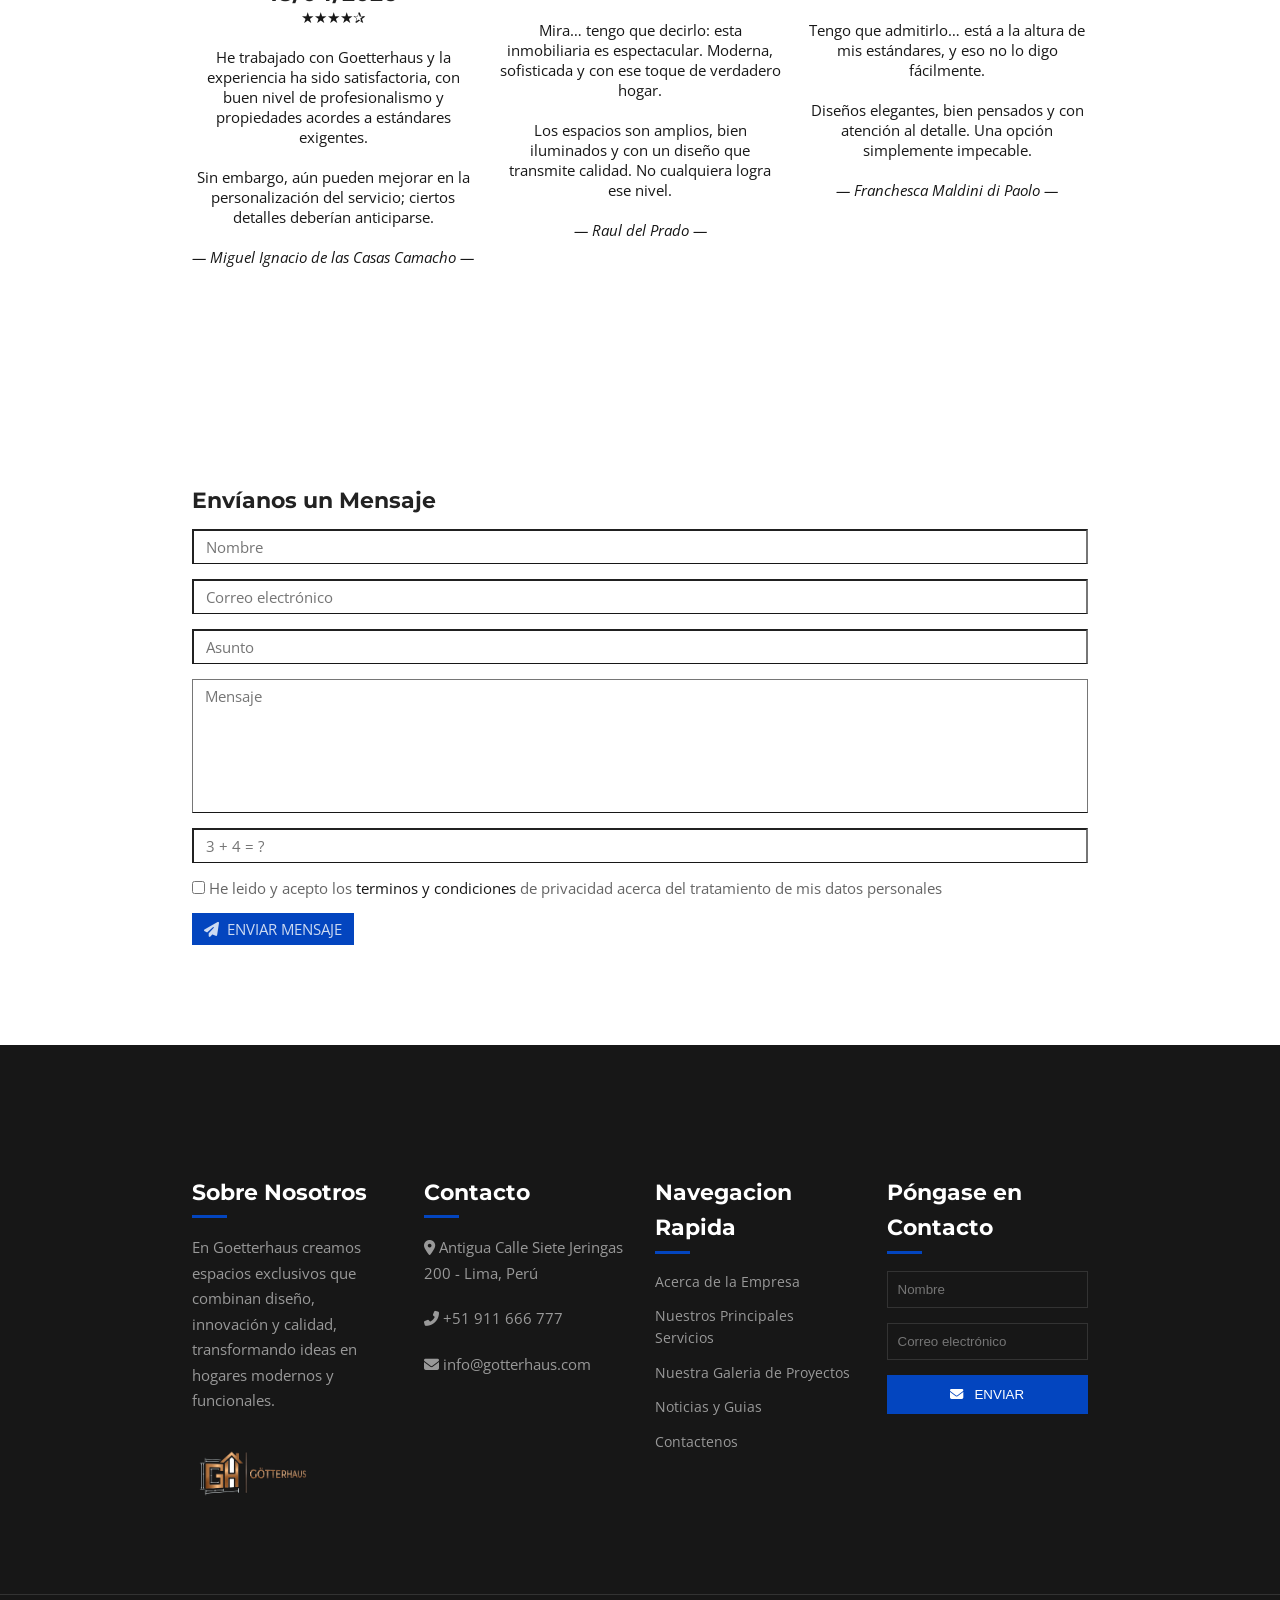
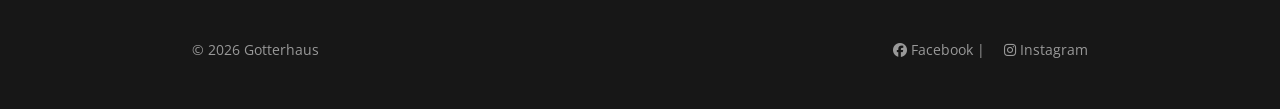
==== commit 4fa0fb02: "Ordenamiento de CSS" ====
--- a/index.html
+++ b/index.html
@@ -1,4 +1,4 @@
-<!doctype html>
+  <!doctype html>
 <html lang="es">
   <head>
     <meta charset="UTF-8" />
--- a/assets/css/styles.css
+++ b/assets/css/styles.css
@@ -52,6 +52,12 @@
 /* Selectores de tipo id */
 /* ----------------------*/
 
+#topbar {
+  background-color: var(--color6);
+  color: var(--color7);
+  font-size: 0.8rem;
+}
+
 #header {
   background-color: var(--color1);
   color: var(--color2);
@@ -71,37 +77,6 @@
   color:var(--color2);
 }
 
-/*Flex box barra de menu*/
-.flex-header {
-  background-color: var(--color1);
-  display: flex;
-  flex-direction: row;
-  justify-content: space-between;
-  align-items: center;
-}
-
-.main-nav {
-  display: flex;
-  flex-direction: row;
-}
-
-.main-nav-link {
-  display: inline-block;
-  /*Trata cada enlaze como una caja*/
-  color: var(--color10);
-  padding: 5px 10px;
-  text-decoration: none;
-  transition: all 0.4s ease-in-out;
-}
-
-.main-nav-link:hover {
-  color: var(--color2);
-}
-
-.main-nav-link-active {
-  color: var(--color2);
-}
-
 #footer {
   background-color: var(--color6);
   color: var(--color7);
@@ -152,6 +127,11 @@
   background-color: var(--color8);
   padding-top: 40px;
   padding-bottom: 40px;
+}
+
+#proyectos{
+  color: #171717;
+  font-weight: bold;
 }
 
 /* ---------------------------- */
@@ -171,7 +151,6 @@
   font-size: 15px;
 }
 
-h1,
 h2,
 h3,
 h4,
@@ -182,6 +161,11 @@
   color: var(--color4);
 }
 
+h1{
+  font-family: var(--fuente-titulos);
+  font-size: 36px;
+  color: var(--color2);
+}
 nav a {
   font-family: var(--fuente-titulos);
 }
@@ -240,11 +224,36 @@
   margin: auto;
 }
 
-.flex-header{
+/*Flex box barra de menu*/
+.flex-header {
+  background-color:var(--color1);
   display:flex;
+  flex-direction:row;
   justify-content:space-between;
   align-items:center;
   height:80px;
+}
+
+.main-nav {
+  display: flex;
+  flex-direction: row;
+}
+
+.main-nav-link {
+  display: inline-block;
+  /*Trata cada enlaze como una caja*/
+  color: var(--color10);
+  padding: 5px 10px;
+  text-decoration: none;
+  transition: all 0.4s ease-in-out;
+}
+
+.main-nav-link:hover {
+  color: var(--color2);
+}
+
+.main-nav-link-active {
+  color: var(--color2);
 }
 
 .nav-logo {
@@ -313,17 +322,31 @@
   font-style: italic;
 }
 
+/*flexbox galeria de proyectos*/
 .galeria-bloques {
-  text-align: center;
-  width: 100%;
-  margin-bottom: 50px;
+  text-align:center;
+  width:100%;
+  margin-bottom:50px;
+
+  display:flex;
+  flex-wrap:wrap;
+  justify-content:center;
+  gap:20px;
+  padding:20px;
+  height:auto;
+
 }
 
 .item-trabajo {
-  width: 100%;
-  margin: auto;
-  padding: 20px;
-  text-align: left;
+  width:100%;
+  margin:auto;
+  padding:20px;
+  text-align:left;
+  flex:0 1 30%;
+  transition:transform 0.3s ease,
+             box-shadow 0.3s ease;
+  cursor:pointer;
+  font-family:var(--fuente-titulos);
 }
 
 .item-trabajo p {
@@ -385,26 +408,6 @@
   font-family: var(--fuente-Parrafos);
 }
 
-/*flexbox galeria de proyectos*/
-.galeria-bloques {
-  display: flex;
-  flex-wrap: wrap;
-  justify-content: center;
-  gap: 20px;
-  padding: 20px;
-  height: auto;
-  width: 100%;
-}
-
-.item-trabajo {
-  flex: 0 1 30%;
-  transition:
-    transform 0.3s ease,
-    box-shadow 0.3s ease;
-  cursor: pointer;
-  font-family: var(--fuente-titulos);
-}
-
 .item-trabajo:hover {
   transform: scale(1.1);
   box-shadow: 0 10px 20px;
@@ -420,12 +423,6 @@
 .item-trabajo p {
   margin-top: 10px;
   font-size: 22px;
-}
-
-#topbar {
-  background-color: var(--color6);
-  color: var(--color7);
-  font-size: 0.8rem;
 }
 
 .topbar-container {
@@ -748,11 +745,4 @@
   /* Ocultar el boton temporalmente*/
   display: none;
 }
-#proyectos{
-  color: #171717;
-  font-weight: bold;
-}
-
-.slogan{
-  padding-top: 35px;
-}+
